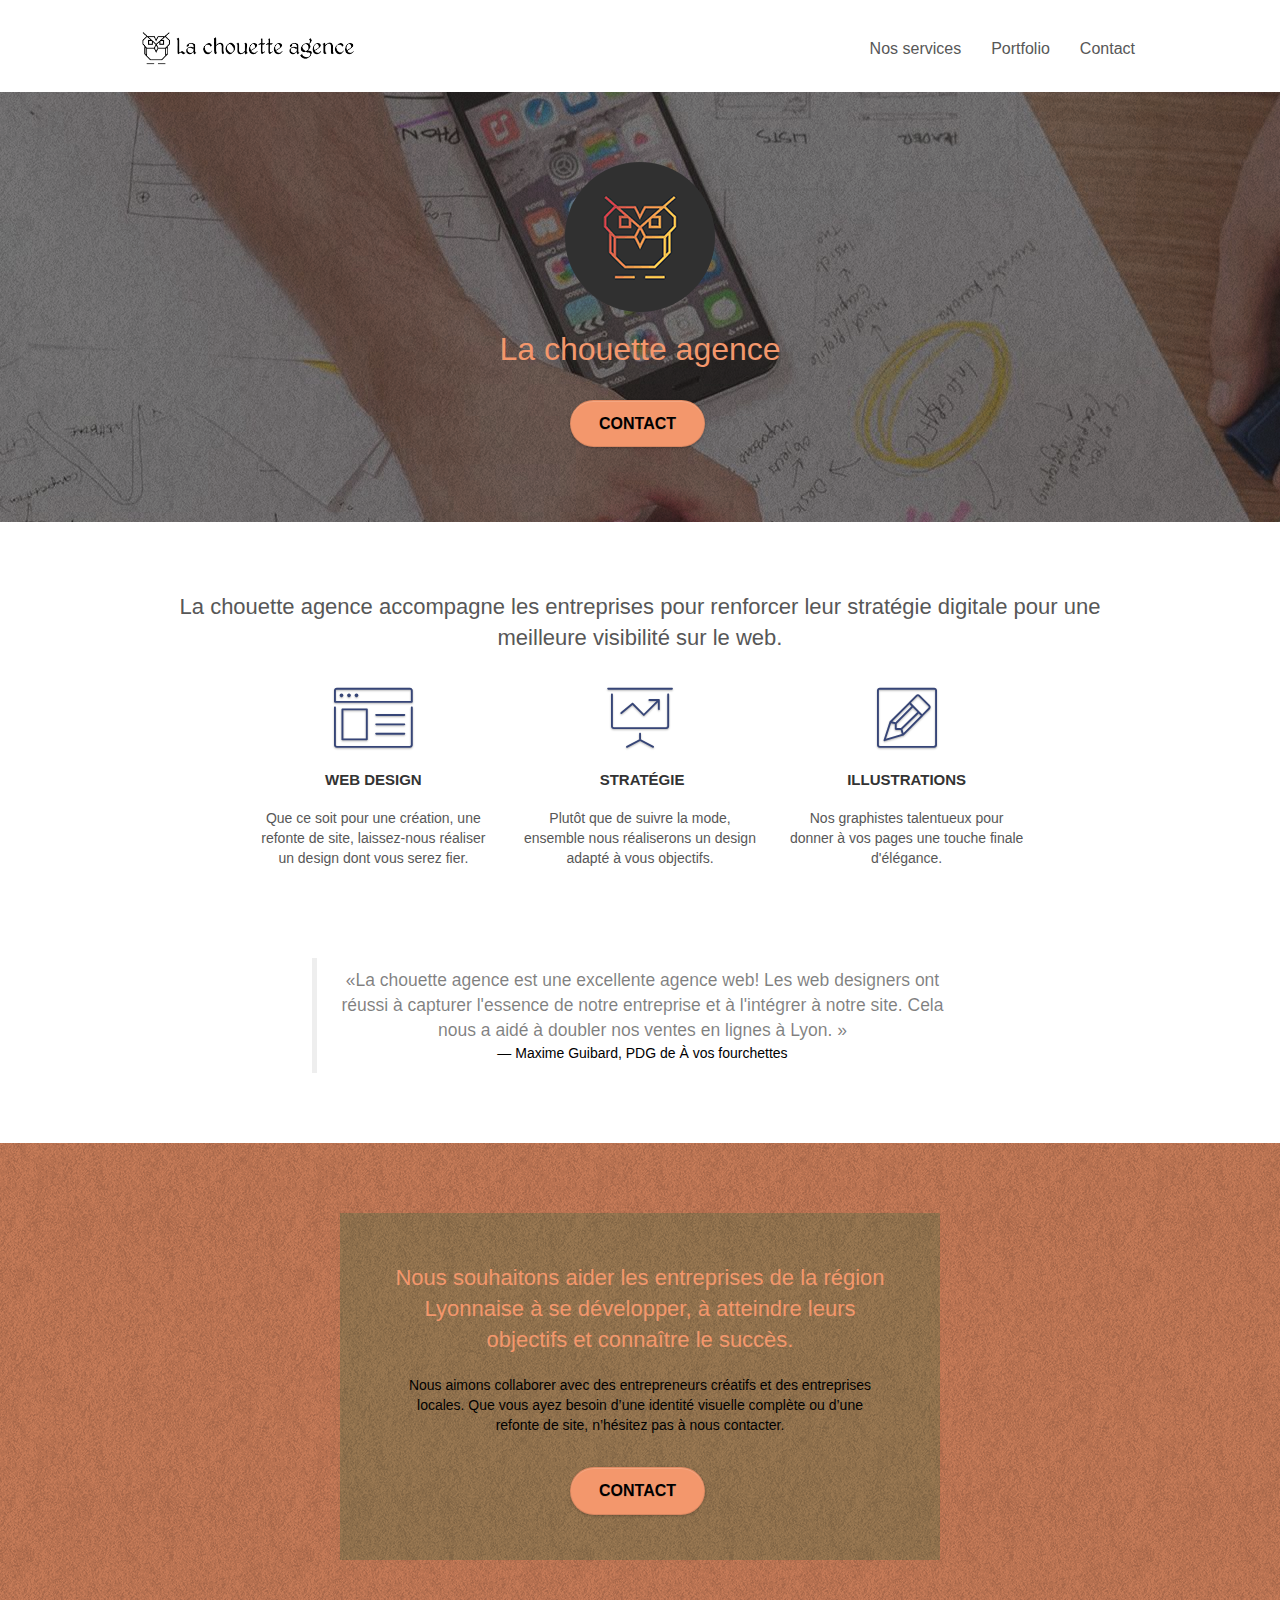
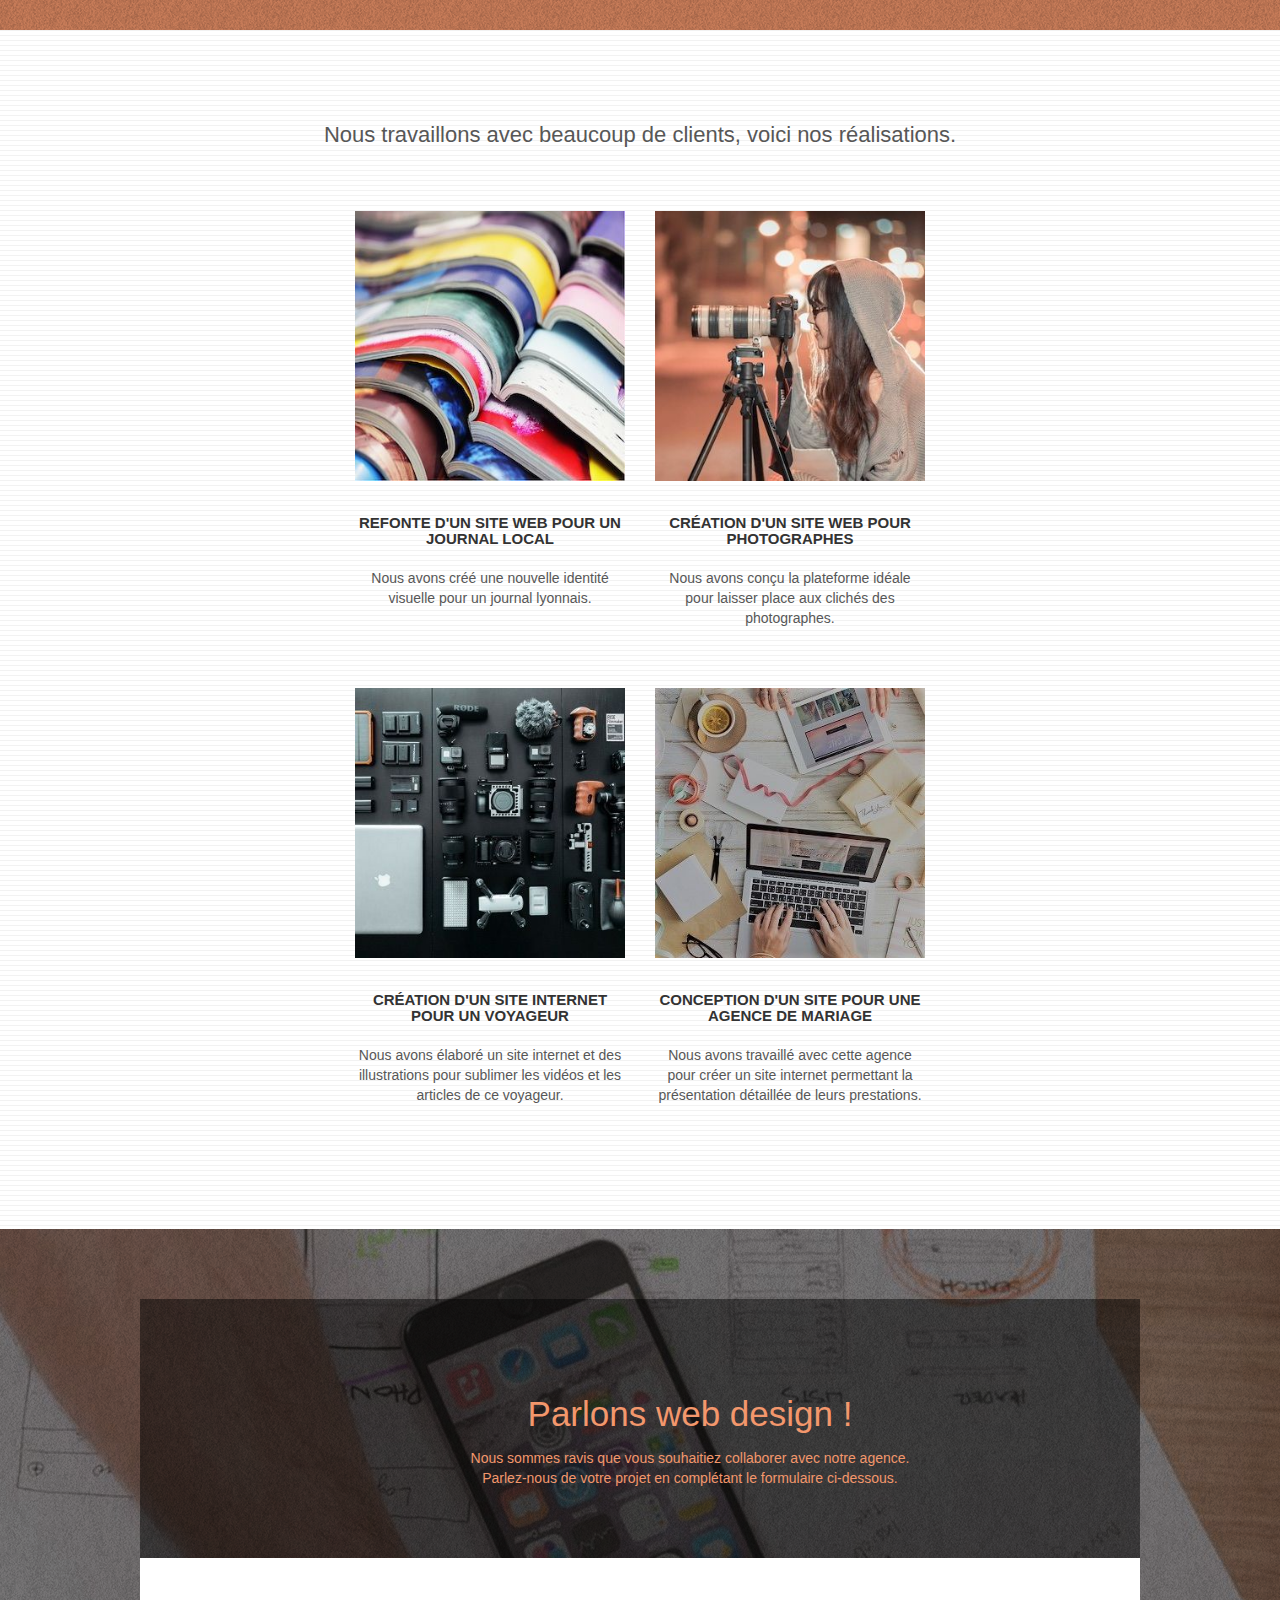
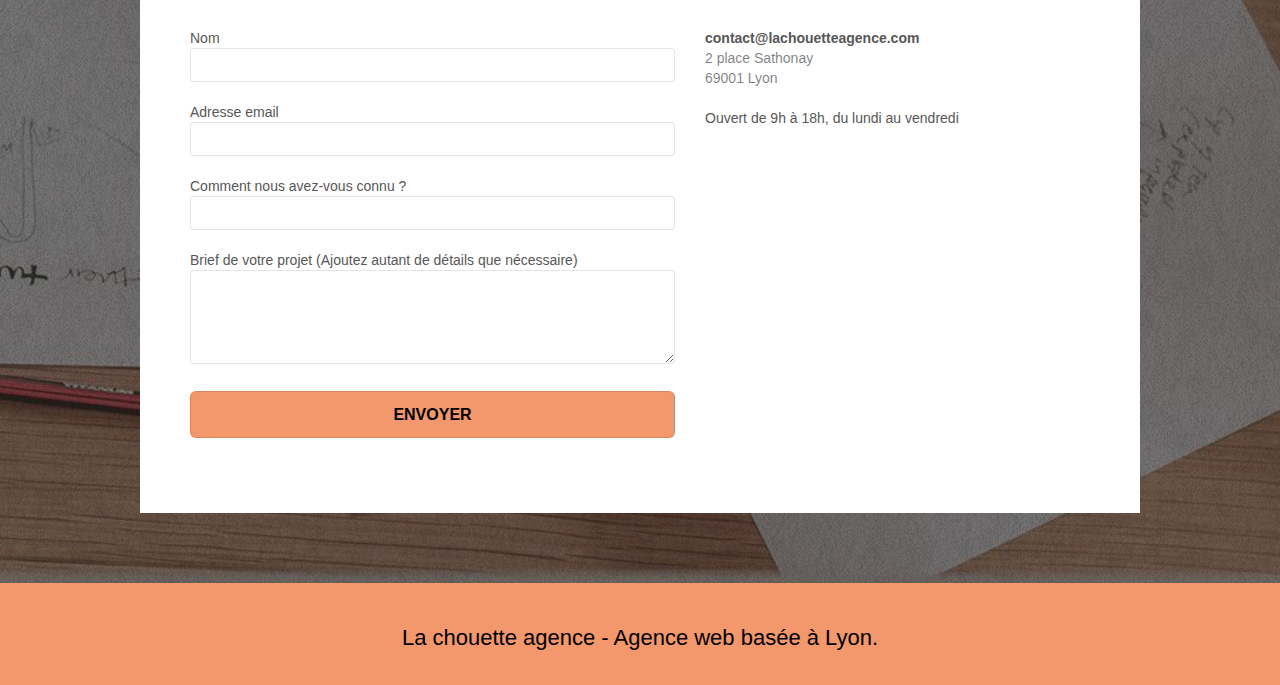
==== index.html @ a5b6329d "correction orthographe" ====
<!doctype html>
<html lang="fr">
<head>
    <meta charset="utf-8">
	<meta name="description" content="La chouette agence est une agence web basée à Lyon. Nous construisons pour vous
	des sites internet modernes et dynamiques.">
    <meta name="viewport" content="width=device-width, initial-scale=1.0, viewport-fit=cover">
	<link rel="shortcut icon" type="image/png" href="favicon.jpg">
    
	<link rel="stylesheet" type="text/css" href="css/bootstrap-mini.css">
	<link rel="stylesheet" type="text/css" href="style-min.css">
	<link rel="stylesheet" type="text/css" href="css/et-line-min.css">
	<link rel="stylesheet" href="https://pro.fontawesome.com/releases/v5.13.0/css/all.css" integrity="sha384-IIED/eyOkM6ihtOiQsX2zizxFBphgnv1zbe1bKA+njdFzkr6cDNy16jfIKWu4FNH" crossorigin="anonymous">
    
	<script src="js/jquery-2.1.0-min.js" ></script>
	<script src="js/jqBootstrapValidation-min.js" async></script>
	<script src="js/bootstrap-min.js" async></script>
	<script src="js/unified-min.js" async></script>
	

    <title>La chouette agence - Agence web à Lyon</title>

    
<!-- Global site tag (gtag.js) - Google Analytics -->
<script async src="https://www.googletagmanager.com/gtag/js?id=UA-148996636-7"></script>
<script>
  window.dataLayer = window.dataLayer || [];
  function gtag(){dataLayer.push(arguments);}
  gtag('js', new Date());

  gtag('config', 'UA-148996636-7');
</script>   
</head>

<body>
<!-- bloc-0 -->
<header class="bloc bgc-white l-bloc " id="bloc-0">
	<div class="container bloc-sm">
		<div class="navbar row">
			<div class="navbar-header">
				<a class="navbar-brand" href="index.html"><img src="img/la-chouette-agence.png" alt="Dessin de chouette"  title="Le logo de la chouette agence avec le nom de l'agence à droite"/></a>
				<button id="nav-toggle" type="button" class="ui-navbar-toggle navbar-toggle" data-toggle="collapse" data-target=".navbar-1">
					<span class="sr-only">Toggle navigation</span><span class="icon-bar"></span><span class="icon-bar"></span><span class="icon-bar"></span>
				</button>
			</div>
			<nav class="collapse navbar-collapse navbar-1 special-dropdown-nav">
				<ul class="site-navigation nav navbar-nav">
					<li>
						<a href="#services">Nos services</a>
					</li>
					<li>
						<a href="#portfolio">Portfolio</a>
					</li>
					<li>
						<a href="#contact">Contact</a>
					</li>
				</ul>
			</nav>
		</div>
	</div>
</header>
<!-- bloc-0 END -->

<!-- Principal conteneur -->
<main class="page-container">

<!-- bloc-1-presentation -->
<section class="bloc bgc-dark-slate-blue bg-banniere d-bloc bg-t-edge bloc-bg-texture texture-paper b-parallax" id="bloc-1-hero">
	<div class="container bloc-lg">
		<div class="row tight-width-whitespace">
			<div class="col-sm-12">
				<img src="img/logo.png" class="center-block image-resize-mode" alt="Image ronde avec une chouette colorée d'un dégradé rose et jaune sur fond gris foncé." title="Le logo de la chouette agence avec un style modifié"/>
				<h1 class="text-center hero-bloc-text tc-white ">
					La chouette agence
				</h1>
				<div class="text-center">
					<a href="#contact" class="btn btn-lg btn-clean btn-rd cta-hero btn-atomic-tangerine">Contact</a>
				</div>
			</div>
		</div>
	</div>
</section>
<!-- bloc-1-presentation END -->

<!-- bloc-2-services -->
<section class="bloc bgc-white l-bloc" id="services">
	<div class="container bloc-md">
		<section class="row">
				<h2 class="col-sm-12 text-center">La chouette agence accompagne les entreprises pour renforcer leur stratégie digitale pour une meilleure visibilité sur le web.</h2>
		</section>
		<section class="row voffset-lg med-width-whitespace">
			<article class="col-sm-4">
				<div class="text-center">
					<span class="et-icon-browser sm-shadow icon-dark-slate-blue icons icon-lg"></span>
				</div>
				<h3 class="mg-md text-center">
					Web design
				</h3>
				<p class="text-center ">
					Que ce soit pour une création, une refonte de site, laissez-nous réaliser un design dont vous serez fier.
				</p>
			</article>
			<article class="col-sm-4">
				<div class="text-center">
					<span class="et-icon-presentation sm-shadow icon-dark-slate-blue icons icon-lg"></span>
				</div>
				<h3 class="mg-md text-center">
					&nbsp;Stratégie
				</h3>
				<p class="text-center ">
					Plutôt que de suivre la mode, ensemble nous réaliserons un design adapté à vous objectifs.<br>
				</p>
			</article>
			<article class="col-sm-4">
				<div class="text-center">
					<span class="et-icon-edit sm-shadow icon-dark-slate-blue icons icon-lg"></span>
				</div>
				<h3 class="mg-md text-center">
					Illustrations
				</h3>
				<p class="text-center ">
					Nos graphistes talentueux pour donner à vos pages une touche finale d'élégance.
				</p>
			</article>
		</section>
		<section class="row voffset-lg voffset">
			<div class="col-xs-12 col-md-8 col-md-offset-2 text-center">
				<blockquote>
					<q>La chouette agence est une excellente agence web! Les web designers ont réussi à capturer l'essence de notre
						entreprise et à l'intégrer à notre site. Cela nous a aidé à doubler nos ventes en lignes à Lyon.
					</q>
					<footer>Maxime Guibard, PDG de À vos fourchettes</footer>
				</blockquote>
			</div>
		</section>
	</div>
</section>
<!-- bloc-2-services END -->

<!-- bloc-3-what-i-do -->
<section class="bloc tc-white bgc-atomic-tangerine bg-presentation d-bloc bloc-bg-texture texture-paper b-parallax" id="bloc-3-what-i-do">
	<div class="container bloc-lg">
		<div class="row tight-width-whitespace black-background">
			<div class="col-sm-12">
				<h2 class="mg-md text-center tc-white">
					Nous souhaitons aider les entreprises de la région Lyonnaise à se développer, à atteindre leurs objectifs et connaître le succès.
				</h2>
				<p class="text-center black">
				Nous aimons collaborer avec des entrepreneurs créatifs et des entreprises locales.
				Que vous ayez besoin d’une identité visuelle complète ou d’une refonte de site, n’hésitez pas à nous contacter.
				</p>
				<div class="text-center">
					<a href="#contact" class="btn btn-lg btn-clean btn-rd cta-hero btn-atomic-tangerine" id="cta-hero">Contact</a>
				</div>
			</div>
		</div>
	</div>
</section>
<!-- bloc-3-what-i-do END -->

<!-- bloc-4-portfolio -->
<section class="bloc bgc-white bg-lines-h2-bg bg-repeat l-bloc" id="portfolio">
	<div class="container bloc-lg">
		<section class="row">
			<div class="col-sm-12 text-center">
				<h2>Nous travaillons avec beaucoup de clients, voici nos réalisations.</h2>
			</div>
		</section>
		<section class="row tight-width-whitespace portfolio-row">
			<article class="col-sm-6">
				<a href="#" data-lightbox="img/1.jpg" data-gallery-id="gallery-1" data-caption="Refonte d'un site web pour un journal local" data-frame="snapshot-lb"><img src="img/1.jpg" alt="Photo de livres ouverts empilés" class="img-responsive portfolio-thumb" /></a>
				<h3 class="mg-md text-center">
					Refonte d'un site web pour un journal local
				</h3>
				<p class="text-center">
					Nous avons créé une nouvelle identité visuelle pour un journal lyonnais.
				</p>
			</article>
			<article class="col-sm-6">
				<a href="#" data-lightbox="img/2.jpg" data-gallery-id="gallery-1" data-caption="Création d'un site web pour photographes" data-frame="snapshot-lb"><img src="img/2.jpg" class="img-responsive portfolio-thumb" alt="Photo de profil d'une femme en train de prendre une photo avec un appareil sur trépied" /></a>
				<h3 class="mg-md text-center">
					Création d'un site web pour photographes
				</h3>
				<p class="text-center">
					Nous avons conçu la plateforme idéale pour laisser place aux clichés des photographes.
				</p>
			</article>
		</section>
		<section class="row tight-width-whitespace portfolio-row">
			<article class="col-sm-6">
				<a href="#" data-lightbox="img/3.jpg" data-gallery-id="gallery-1" data-caption="Création d'un site internet pour un voyageur" data-frame="snapshot-lb"><img src="img/3.jpg" class="img-responsive portfolio-thumb" alt="Photo prise d'en haut de plusieurs outils photo et vidéo de voyage"/></a>
				<h3 class="mg-md text-center">
					Création d'un site internet pour un voyageur
				</h3>
				<p class="text-center">
					Nous avons élaboré un site internet et des illustrations pour sublimer les vidéos et les articles de ce voyageur.
				</p>
			</article>
			<article class="col-sm-6">
				<a href="#" data-lightbox="img/4.jpg" data-gallery-id="gallery-1" data-caption="Conception d'un site pour une agence de mariage" data-frame="snapshot-lb"><img src="img/4.jpg" class="img-responsive portfolio-thumb" alt="Photo prise d'en haut montrant un bureau avec 2 laptops et des mains" /></a>
				<h3 class="mg-md text-center">
					Conception d'un site pour une agence de mariage
				</h3>
				<p class="text-center">
					Nous avons travaillé avec cette agence pour créer un site internet permettant la présentation détaillée de leurs prestations.
				</p>
			</article>
		</section>
	</div>
</section>
<!-- bloc-4-portfolio END -->

<!-- bloc-5-cta -->
<section class="bloc bg-banniere d-bloc bloc-bg-texture texture-paper" id="contact">
	<div class="container bloc-lg">
		<section class="bloc bg-dots-bg bg-repeat d-bloc bloc-bg-texture texture-paper" id="bloc-6">
			<div class="container bloc-lg">
				<div class="row">
					<div class="col-sm-12">
						<h2 class="text-center hero-bloc-text tc-white">
							Parlons web design !
						</h2>
						<p class="text-center tc-white tight-width-whitespace">
							Nous sommes ravis que vous souhaitiez collaborer avec notre agence.<br>
							Parlez-nous de votre projet en complétant le formulaire ci-dessous.
						</p>
					</div>
				</div>
			</div>
		</section>
		<section class="bloc bgc-white l-bloc" id="bloc-7">
			<div class="container bloc-lg">
				<div class="row">
					<section class="col-sm-6">
						<form id="form_1" novalidate>
							<div class="form-group">
								<label>
									Nom
									<input id="name" class="form-control" required />
								</label>
								
							</div>
							<div class="form-group">
								<label>
									Adresse email
									<input id="email" class="form-control" type="email" required />
								</label>
								
							</div>
							<div class="form-group">
								<label>
									Comment nous avez-vous connu ?
									<input class="form-control" type="text" required id="input_504" />
								</label>
								
							</div>
							<div class="form-group">
								<label>
									Brief de votre projet (Ajoutez autant de détails que nécessaire)<br>
									<textarea id="message" class="form-control" rows="4" cols="50" required></textarea>
								</label>
							</div> 
							<input class="bloc-button btn btn-lg btn-block cta-hero btn-atomic-tangerine form-control" type="submit" value="Envoyer"/>
						</form>
					</section>
					<section class="col-sm-6">
						<div>
							<a href="mailto:contact@lachouetteagence.com" id="contact_email">contact@lachouetteagence.com</a>
							<address>
							2 place Sathonay<br>
							69001 Lyon</address>
							<p>Ouvert de 9h à 18h, du lundi au vendredi</p>
						</div>
					</section>
				</div>
			</div>
		</section>
	</div>
</section>
<!-- bloc-5-cta END -->

</main>
<!-- Principal conteneur END -->

<!-- Footer - bloc-6 -->
<footer class="bloc bgc-atomic-tangerine d-bloc" id="bloc-8">
	<div class="container bloc-sm">
		<div class="row">
			<div class="col-sm-12">
				<h2 class="text-center black">
					La chouette agence - Agence web basée à Lyon.<br>
				</h2>
				<section class="row row-no-gutters social">
					<article class="col-sm-3">
						<div class="text-center">
							<a href="https://twitter.com/home" target="_blank">
								<i  aria-hidden="true" class="fab fa-twitter icon-md"></i>
								<p>Twitter</p>
							</a>
						</div>
					</article>
					<article class="col-sm-3">
						<div class="text-center">
							<a href="https://www.facebook.com/" target="_blank">
								<i  aria-hidden="true" class="fab fa-facebook-f icon-md"></i>
								<p>Facebook</p>
							</a>
						</div>
					</article>
					<article class="col-sm-3">
						<div class="text-center">
							<a href="https://dribbble.com/" target="_blank">
								<i  aria-hidden="true" class="fab fa-dribbble icon-md"></i>
								<p>Dribble</p>
							</a>
						</div>
					</article>
					<article class="col-sm-3">
						<div class="text-center">
							<a href="https://www.instagram.com/" target="_blank">
								<i  aria-hidden="true" class="fab fa-instagram icon-md"></i>
								<p>Instagram</p>
							</a>
						</div>
					</article>
				</section>
			</div>
		</div>
	</div>
</footer>
<!-- Footer - bloc-6 END -->

</body>
</html>
---- style-min.css ----
body{margin:0;padding:0;background:#fff;overflow-x:hidden;-webkit-font-smoothing:antialiased;-moz-osx-font-smoothing:grayscale}#contact_email{font-weight:700}a,button{transition:all .3s ease-in-out;outline:0!important}a:hover{cursor:pointer}#page-loading-blocs-notifaction{position:fixed;top:0;bottom:0;width:100%;z-index:100000;background:#fff url(img/pageload-spinner.gif.html) no-repeat center center}.bloc{width:100%;clear:both;background:50% 50% no-repeat;padding:0 50px;-webkit-background-size:cover;-moz-background-size:cover;-o-background-size:cover;background-size:cover;position:relative}blockquote footer{color:#000}.social p{display:none}.social~a:hover{text-decoration:none}.bloc .container{padding-left:0;padding-right:0}.bloc-lg{padding:70px 50px}.bloc-md{padding:50px}.bloc-sm{padding:20px 50px}.bg-b-edge,.bg-bl-edge,.bg-br-edge,.bg-center,.bg-l-edge,.bg-r-edge,.bg-repeat,.bg-t-edge,.bg-tl-edge,.bg-tr-edge{-webkit-background-size:auto!important;-moz-background-size:auto!important;-o-background-size:auto!important;background-size:auto!important}.bg-repeat{background:repeat}.bg-t-edge{background:top no-repeat}.bloc-bg-texture::before{content:"";background-size:2px 2px;position:absolute;top:0;bottom:0;left:0;right:0}.texture-paper::before{background:url(img/texture-paper.png);background-size:280px 280px}.b-parallax{background-attachment:fixed}.d-bloc{color:rgba(255,255,255,.7)}.d-bloc button:hover{color:rgba(255,255,255,.9)}.d-bloc .icon-round,.d-bloc .icon-rounded,.d-bloc .icon-semi-rounded-a,.d-bloc .icon-semi-rounded-b,.d-bloc .icon-square{border-color:rgba(255,255,255,.9)}.d-bloc .divider-h span{border-color:rgba(255,255,255,.2)}.d-bloc .a-btn,.d-bloc .navbar a,.d-bloc .navbar-brand,.d-bloc a .icon-lg,.d-bloc a .icon-md,.d-bloc a .icon-sm,.d-bloc a .icon-xl,.d-bloc h1 a,.d-bloc h2 a,.d-bloc h3 a,.d-bloc h4 a,.d-bloc h5 a,.d-bloc h6 a,.d-bloc p a{color:rgba(255,255,255,.6)}.d-bloc .a-btn:hover,.d-bloc .navbar a:hover,.d-bloc .navbar-brand:hover,.d-bloc a:hover .icon-lg,.d-bloc a:hover .icon-md,.d-bloc a:hover .icon-sm,.d-bloc a:hover .icon-xl,.d-bloc h1 a:hover,.d-bloc h2 a:hover,.d-bloc h3 a:hover,.d-bloc h4 a:hover,.d-bloc h5 a:hover,.d-bloc h6 a:hover,.d-bloc p a:hover{color:#fff}.d-bloc .navbar-toggle .icon-bar{background:#fff}.d-bloc .btn-wire,.d-bloc .btn-wire:hover{color:#fff;border-color:#fff}.d-bloc .panel{color:rgba(0,0,0,.5)}.d-bloc .panel button:hover{color:rgba(0,0,0,.7)}.d-bloc .panel icon{border-color:rgba(0,0,0,.7)}.d-bloc .panel .divider-h span{border-color:rgba(0,0,0,.1)}.d-bloc .panel .a-btn{color:rgba(0,0,0,.6)}.d-bloc .panel .a-btn:hover{color:#000}.d-bloc .panel .btn-wire,.d-bloc .panel .btn-wire:hover{color:rgba(0,0,0,.7);border-color:rgba(0,0,0,.3)}.d-bloc .panel,.l-bloc{color:rgba(0,0,0,.5)}.d-bloc .panel button:hover,.l-bloc button:hover{color:rgba(0,0,0,.7)}.l-bloc .icon-round,.l-bloc .icon-rounded,.l-bloc .icon-semi-rounded-a,.l-bloc .icon-semi-rounded-b,.l-bloc .icon-square{border-color:rgba(0,0,0,.7)}.d-bloc .panel .divider-h span,.l-bloc .divider-h span{border-color:rgba(0,0,0,.1)}.d-bloc .panel .a-btn,.l-bloc .a-btn,.l-bloc .navbar a,.l-bloc .navbar-brand,.l-bloc a .icon-lg,.l-bloc a .icon-md,.l-bloc a .icon-sm,.l-bloc a .icon-xl,.l-bloc h1 a,.l-bloc h2 a,.l-bloc h3 a,.l-bloc h4 a,.l-bloc h5 a,.l-bloc h6 a,.l-bloc p a{color:rgba(0,0,0,.6)}.d-bloc .panel .a-btn:hover,.l-bloc .a-btn:hover,.l-bloc .navbar a:hover,.l-bloc .navbar-brand:hover,.l-bloc a:hover .icon-lg,.l-bloc a:hover .icon-md,.l-bloc a:hover .icon-sm,.l-bloc a:hover .icon-xl,.l-bloc h1 a:hover,.l-bloc h2 a:hover,.l-bloc h3 a:hover,.l-bloc h4 a:hover,.l-bloc h5 a:hover,.l-bloc h6 a:hover,.l-bloc p a:hover{color:#000}.l-bloc .navbar-toggle .icon-bar{color:rgba(0,0,0,.6)}.d-bloc .panel .btn-wire,.d-bloc .panel .btn-wire:hover,.l-bloc .btn-wire,.l-bloc .btn-wire:hover{color:rgba(0,0,0,.7);border-color:rgba(0,0,0,.3)}.voffset{margin-top:30px}.voffset-lg{margin-top:80px}.row-no-gutters{margin-right:0;margin-left:0}.row.row-no-gutters>[class*=" col-"],.row.row-no-gutters>[class^=col-]{padding-right:0;padding-left:0}#bloc-1-hero h1{font-size:32px}.navbar{margin-bottom:0;z-index:1}.navbar-brand{height:auto;padding:3px 15px;font-size:25px;font-weight:400;font-weight:600;line-height:44px}.navbar-brand img{max-height:200px;margin:0 5px 0 0;display:inline}.navbar-brand img[src$=svg]{min-width:100px}.nav-center .navbar-brand img{margin:0}.navbar .nav{padding-top:2px;margin-right:-16px;float:right;z-index:1}.nav>li{float:left;margin-top:4px;font-size:16px}.navbar-nav .open .dropdown-menu>li>a{text-align:inherit}.nav>li a:focus,.nav>li a:hover{background:rgba(243,151,108,.5)}.navbar-toggle{margin:10px 10px 0 0;border:0}.navbar-toggle:hover{background:0 0!important}.navbar-toggle .icon-bar{background-color:rgba(0,0,0,.5);width:26px}.nav-invert .navbar .nav{float:left}.nav-invert .navbar-brand,.nav-invert .navbar-header{float:right;position:relative;z-index:2}@media (min-width:768px){.site-navigation{position:absolute;top:50%;right:20px;transform:translate(0,-50%);-webkit-transform:translateY(-50%)}.nav>li .dropdown-menu a,.nav>li .dropdown-menu a:hover{color:#484848}.nav-invert .site-navigation{left:0;right:0}.nav-center{text-align:center}.nav-center .navbar-header{width:100%}.nav-center .nav>li,.nav-center .navbar-brand,.nav-center .navbar-header{float:none;display:inline-block}.nav-center .site-navigation{position:relative;width:100%;right:0;margin-right:0;margin-top:20px}.nav-center.mini-nav .navbar-toggle{float:none;margin:10px auto 0}}.nav>li>.dropdown a{background:0 0!important;display:block;padding:14px 15px}nav .caret{margin:0 5px}.dropdown-menu .dropdown-menu{top:-8px;left:100%}.dropdown-menu .dropmenu-flow-right{top:100%;left:0;margin-left:-1px;border-top-left-radius:0;border-top-right-radius:0}.dropdown-menu .dropdown span{border:4px solid #000;border-top-color:transparent;border-right-color:transparent;border-bottom-color:transparent;margin:6px -5px 0 0!important;float:right}.mg-md{margin-top:10px;margin-bottom:20px}.mg-lg{margin-top:10px;margin-bottom:40px}.btn{margin:0 5px 5px 0}.btn.pull-right{margin:0 0 5px 5px}.btn-d,.btn-d:focus,.btn-d:hover{color:#fff;background:rgba(0,0,0,.3)}button{outline:0!important}.btn-rd{border-radius:40px}.btn-clean{border:1px solid rgba(0,0,0,.08);border-bottom-color:rgba(0,0,0,.1);text-shadow:0 1px 0 rgba(0,0,1,.1);box-shadow:0 1px 3px rgba(0,0,1,.25),inset 0 1px 0 0 rgba(255,255,255,.15)}.icon-md{font-size:30px!important}.icon-lg{font-size:60px!important}.sm-shadow{text-shadow:0 1px 2px rgba(0,0,0,.3)}.panel-sq,.panel-sq .panel-footer,.panel-sq .panel-heading{border-radius:0}.panel-rd{border-radius:30px}.panel-rd .panel-heading{border-radius:29px 29px 0 0}.panel-rd .panel-footer{border-radius:0 0 29px 29px}.form-control{border-color:rgba(0,0,0,.1);box-shadow:none}.scrollToTop{width:40px;height:40px;position:fixed;bottom:20px;right:20px;opacity:0;z-index:500;transition:all .3s ease-in-out}.scrollToTop span{margin-top:6px}.showScrollTop{font-size:14px;opacity:1}a[data-lightbox]{position:relative;display:flex;text-align:center;flex-direction:row;justify-content:center}a[data-lightbox]:hover::before{content:"+";font-family:HelveticaNeue-Light,"Helvetica Neue Light","Helvetica Neue",Helvetica,Arial;font-size:32px;width:50px;height:50px;margin-left:-25px;border-radius:50%;background:rgba(0,0,0,.6);color:#fff;font-weight:100;z-index:1;position:absolute;top:50%;transform:translateY(-50%);-webkit-transform:translateY(-50%)}a[data-lightbox]:hover img{opacity:.6;-webkit-animation-fill-mode:none;animation-fill-mode:none}#lightbox-modal{display:flex;align-items:center}#lightbox-modal .modal-dialog{width:90%;max-width:900px;margin:0 auto 0}#lightbox-modal .modal-dialog img{max-height:90vh;margin:0 auto}.lightbox-caption{padding:20px;color:#fff;background:rgba(0,0,0,.5);position:absolute;left:15px;right:15px;bottom:5px}.close-lightbox{color:#fff;font-size:30px;position:absolute;top:20px;right:20px;z-index:20;background:rgba(0,0,0,.5);border:none;line-height:30px;padding:0 9px 5px;opacity:.3}.close-lightbox:hover,.next-lightbox:hover,.prev-lightbox:hover{opacity:1;color:#fff}.next-lightbox,.prev-lightbox{font-size:20px;color:rgba(255,255,255,.9);background:rgba(0,0,0,.5);transition:all .2s ease-in-out;position:absolute;top:45%;z-index:1;opacity:.4}.next-lightbox{padding:6px 8px 1px 13px;right:25px}.prev-lightbox{padding:6px 13px 1px 10px;left:25px}.snapshot-lb .modal-body{padding-bottom:45px}.snapshot-lb .lightbox-caption{padding:0;color:rgba(0,0,0,.5);background:0 0}.btn,a,h1,h2,h3,h4,h5,h6,label,p{font-family:helvetica;font-weight:400;color:#575757!important}.container{max-width:1000px}.hero-bloc-text{font-size:35px}.hero-bloc-text-sub{font-size:36px}.statement-bloc-text{line-height:26px;font-style:italic;font-size:20px;text-align:center;font-weight:lighter;max-width:520px;margin:auto auto auto auto}p{font-size:14px}.tight-width-whitespace{max-width:600px;margin:auto auto auto auto}.h1{font-size:20px;font-family:"Open Sans"}.cta-hero{margin-top:22px;color:#fff!important;text-transform:uppercase;padding:12px 28px 12px 28px;font-size:16px;font-weight:700}.social{width:25%;margin:auto auto auto auto;display:flex;flex-direction:row;justify-content:space-between}.social a:hover{text-decoration:none}h2{font-size:22px;line-height:1.4em}h3{font-size:15px;text-transform:uppercase;font-weight:700;color:#333!important}.med-width-whitespace{max-width:800px;margin:auto auto auto auto;box-shadow:0 0 0 #000}h1{color:#333!important}h4{color:#333!important}.icons{margin-bottom:14px;margin-top:24px}.black{color:#000!important}.portfolio-thumb{margin-bottom:24px}.portfolio-row{margin-bottom:44px;margin-top:50px}.avatar{box-shadow:0 4px 9px rgba(0,0,0,.3)}.black-background{background-color:rgba(165,147,99,.7);padding:40px 40px 40px 40px}.bold-link{font-weight:900;text-decoration:underline!important}.bgc-white{background-color:#fff}.bgc-dark-slate-blue{background-color:#364577}.bgc-atomic-tangerine{background-color:#f3976c}.tc-white{color:#f3976c!important}.btn-atomic-tangerine{background:#f3976c;color:#000!important}.btn-atomic-tangerine:hover{background:#c27956!important;color:#fff!important}.ltc-white{color:#fff!important}.ltc-white:hover{color:#ccc!important}.ltc-atomic-tangerine{color:#f3976c!important}.ltc-atomic-tangerine:hover{color:#c27956!important}.icon-dark-slate-blue{color:#364577!important;border-color:#364577!important}.bg-dots-bg{background-color:rgba(0,0,0,.3)}.bg-lines-h2-bg{background-image:url(img/lines-h2-bg.png)}.bg-banniere{background-image:url(img/la-chouette-agence-banniere.jpg)}.bg-presentation{background-image:url(img/image-de-presentation.bmp.html)}@media (max-width:1024px){.bloc{padding-left:20px;padding-right:20px}.bloc-tile-2.full-width-bloc .container,.bloc-tile-3.full-width-bloc .container,.bloc-tile-4.full-width-bloc .container,.bloc.full-width-bloc{padding-left:0;padding-right:0}}@media (max-width:992px) and (min-width:768px){.navbar .nav{max-width:80%}.nav-center.navbar .nav{max-width:100%}}@media only screen and (min-width:768px) and (max-width:1024px) and (orientation:landscape){.b-parallax{background-attachment:scroll}}@media only screen and (min-width:1024px) and (max-width:1366px) and (-webkit-min-device-pixel-ratio:1.5){.b-parallax{background-attachment:scroll}}@media (max-width:991px){.container{width:100%}.b-parallax{background-attachment:scroll}#hero-bloc,.page-container{overflow-x:hidden;position:relative}.bloc-group,.bloc-group .bloc{display:block;width:100%}.bloc-fill-screen .fill-bloc-bottom-edge,.bloc-fill-screen .fill-bloc-top-edge{padding:0 20px}}@media (max-width:767px){.page-container{overflow-x:hidden;position:relative}.b-parallax{background-attachment:scroll}.navbar .nav{padding-top:0;border-top:1px solid rgba(0,0,0,.2);float:none!important}.navbar.row{margin-left:0;margin-right:0}.site-navigation{position:inherit;transform:none;-webkit-transform:none;-ms-transform:none;display:flex;flex-direction:column}.nav>li{margin-top:0;border-bottom:1px solid rgba(0,0,0,.1);background:rgba(0,0,0,.05);text-align:left;padding-left:15px;width:100%}.nav>li:hover{background:rgba(0,0,0,.08)}.dropdown .dropdown a .caret{float:none;margin:5px 0 0 10px!important;border:4px solid #000;border-bottom-color:transparent;border-right-color:transparent;border-left-color:transparent}#hero-bloc .navbar .nav{background:rgba(0,0,0,.8)}#hero-bloc .navbar .nav a{color:rgba(255,255,255,.6)}.hero{padding:50px 0}.hero-nav{left:-1px;right:-1px}.navbar-collapse{padding:0;overflow-x:hidden;-webkit-box-shadow:none;box-shadow:none}.navbar-brand img{max-height:40px;width:auto}.nav-invert .navbar-header{float:none;width:100%}.nav-invert .navbar-toggle{float:left;margin-left:10px}.bloc{padding-left:0;padding-right:0}.bloc-lg,.bloc-xl,.bloc-xxl{padding:40px 0}.bloc-md,.bloc-sm{padding-left:0;padding-right:0}.bloc-fill-screen .fill-bloc-bottom-edge,.bloc-fill-screen .fill-bloc-top-edge,.bloc-tile-2 .container,.bloc-tile-3 .container,.bloc-tile-4 .container{padding-left:0;padding-right:0}.a-block{padding:0 10px}.btn-dwn{display:none}.voffset{margin-top:5px}.voffset-md{margin-top:20px}.voffset-lg{margin-top:30px}.close-lightbox{display:inline-block}.blocsapp-device-iphone5{background-size:216px 425px;padding-top:60px;width:216px;height:425px}.blocsapp-device-iphone5 img{width:180px;height:320px}.social{width:100%}.bloc-mob-center-text{text-align:center}.bloc-lg{padding:0}.row{margin:0}.navbar{padding:0}.black-background{padding:0}blockquote{margin-top:40px;padding:0}.bloc-sm{padding:0 50px 0 50px}.bloc-md{padding:0}.navbar-nav{margin:7.5px -15px 0 -15px}.tight-width-whitespace{padding-bottom:15px;padding-top:15px}.col-sm-12 img{max-width:100px}.row-no-gutters{padding-bottom:20px}}@media all and (max-width:576px){form{padding:25px 5px 25px 5px}.col-sm-6 div{padding:0 5px 0 5px}}@media (max-width:400px){.bloc{padding-left:0;padding-right:0}}
---- css/et-line-min.css ----
@font-face{font-family:et-line;src:url(../fonts/et-line.eot);src:url(../fonts/et-line_.eot#iefix) format('embedded-opentype'),url(../fonts/et-line.woff) format('woff'),url(../fonts/et-line.ttf) format('truetype'),url(../fonts/et-line.svg#et-line) format('svg');font-weight:400;font-style:normal}.et-icon-adjustments,.et-icon-alarmclock,.et-icon-anchor,.et-icon-aperture,.et-icon-attachment,.et-icon-bargraph,.et-icon-basket,.et-icon-beaker,.et-icon-bike,.et-icon-book-open,.et-icon-briefcase,.et-icon-browser,.et-icon-calendar,.et-icon-camera,.et-icon-caution,.et-icon-chat,.et-icon-circle-compass,.et-icon-clipboard,.et-icon-clock,.et-icon-cloud,.et-icon-compass,.et-icon-desktop,.et-icon-dial,.et-icon-document,.et-icon-documents,.et-icon-download,.et-icon-dribbble,.et-icon-edit,.et-icon-envelope,.et-icon-expand,.et-icon-facebook,.et-icon-flag,.et-icon-focus,.et-icon-gears,.et-icon-genius,.et-icon-gift,.et-icon-global,.et-icon-globe,.et-icon-googleplus,.et-icon-grid,.et-icon-happy,.et-icon-hazardous,.et-icon-heart,.et-icon-hotairballoon,.et-icon-hourglass,.et-icon-key,.et-icon-laptop,.et-icon-layers,.et-icon-lifesaver,.et-icon-lightbulb,.et-icon-linegraph,.et-icon-linkedin,.et-icon-lock,.et-icon-magnifying-glass,.et-icon-map,.et-icon-map-pin,.et-icon-megaphone,.et-icon-mic,.et-icon-mobile,.et-icon-newspaper,.et-icon-notebook,.et-icon-paintbrush,.et-icon-paperclip,.et-icon-pencil,.et-icon-phone,.et-icon-picture,.et-icon-pictures,.et-icon-piechart,.et-icon-presentation,.et-icon-pricetags,.et-icon-printer,.et-icon-profile-female,.et-icon-profile-male,.et-icon-puzzle,.et-icon-quote,.et-icon-recycle,.et-icon-refresh,.et-icon-ribbon,.et-icon-rss,.et-icon-sad,.et-icon-scissors,.et-icon-scope,.et-icon-search,.et-icon-shield,.et-icon-speedometer,.et-icon-strategy,.et-icon-streetsign,.et-icon-tablet,.et-icon-target,.et-icon-telescope,.et-icon-toolbox,.et-icon-tools,.et-icon-tools-2,.et-icon-trophy,.et-icon-tumblr,.et-icon-twitter,.et-icon-upload,.et-icon-video,.et-icon-wallet,.et-icon-wine{font-family:et-line;font-style:normal;font-weight:400;font-variant:normal;text-transform:none;line-height:1;-webkit-font-smoothing:antialiased;-moz-osx-font-smoothing:grayscale;display:inline-block}.et-icon-mobile:before{content:"\e000"}.et-icon-laptop:before{content:"\e001"}.et-icon-desktop:before{content:"\e002"}.et-icon-tablet:before{content:"\e003"}.et-icon-phone:before{content:"\e004"}.et-icon-document:before{content:"\e005"}.et-icon-documents:before{content:"\e006"}.et-icon-search:before{content:"\e007"}.et-icon-clipboard:before{content:"\e008"}.et-icon-newspaper:before{content:"\e009"}.et-icon-notebook:before{content:"\e00a"}.et-icon-book-open:before{content:"\e00b"}.et-icon-browser:before{content:"\e00c"}.et-icon-calendar:before{content:"\e00d"}.et-icon-presentation:before{content:"\e00e"}.et-icon-picture:before{content:"\e00f"}.et-icon-pictures:before{content:"\e010"}.et-icon-video:before{content:"\e011"}.et-icon-camera:before{content:"\e012"}.et-icon-printer:before{content:"\e013"}.et-icon-toolbox:before{content:"\e014"}.et-icon-briefcase:before{content:"\e015"}.et-icon-wallet:before{content:"\e016"}.et-icon-gift:before{content:"\e017"}.et-icon-bargraph:before{content:"\e018"}.et-icon-grid:before{content:"\e019"}.et-icon-expand:before{content:"\e01a"}.et-icon-focus:before{content:"\e01b"}.et-icon-edit:before{content:"\e01c"}.et-icon-adjustments:before{content:"\e01d"}.et-icon-ribbon:before{content:"\e01e"}.et-icon-hourglass:before{content:"\e01f"}.et-icon-lock:before{content:"\e020"}.et-icon-megaphone:before{content:"\e021"}.et-icon-shield:before{content:"\e022"}.et-icon-trophy:before{content:"\e023"}.et-icon-flag:before{content:"\e024"}.et-icon-map:before{content:"\e025"}.et-icon-puzzle:before{content:"\e026"}.et-icon-basket:before{content:"\e027"}.et-icon-envelope:before{content:"\e028"}.et-icon-streetsign:before{content:"\e029"}.et-icon-telescope:before{content:"\e02a"}.et-icon-gears:before{content:"\e02b"}.et-icon-key:before{content:"\e02c"}.et-icon-paperclip:before{content:"\e02d"}.et-icon-attachment:before{content:"\e02e"}.et-icon-pricetags:before{content:"\e02f"}.et-icon-lightbulb:before{content:"\e030"}.et-icon-layers:before{content:"\e031"}.et-icon-pencil:before{content:"\e032"}.et-icon-tools:before{content:"\e033"}.et-icon-tools-2:before{content:"\e034"}.et-icon-scissors:before{content:"\e035"}.et-icon-paintbrush:before{content:"\e036"}.et-icon-magnifying-glass:before{content:"\e037"}.et-icon-circle-compass:before{content:"\e038"}.et-icon-linegraph:before{content:"\e039"}.et-icon-mic:before{content:"\e03a"}.et-icon-strategy:before{content:"\e03b"}.et-icon-beaker:before{content:"\e03c"}.et-icon-caution:before{content:"\e03d"}.et-icon-recycle:before{content:"\e03e"}.et-icon-anchor:before{content:"\e03f"}.et-icon-profile-male:before{content:"\e040"}.et-icon-profile-female:before{content:"\e041"}.et-icon-bike:before{content:"\e042"}.et-icon-wine:before{content:"\e043"}.et-icon-hotairballoon:before{content:"\e044"}.et-icon-globe:before{content:"\e045"}.et-icon-genius:before{content:"\e046"}.et-icon-map-pin:before{content:"\e047"}.et-icon-dial:before{content:"\e048"}.et-icon-chat:before{content:"\e049"}.et-icon-heart:before{content:"\e04a"}.et-icon-cloud:before{content:"\e04b"}.et-icon-upload:before{content:"\e04c"}.et-icon-download:before{content:"\e04d"}.et-icon-target:before{content:"\e04e"}.et-icon-hazardous:before{content:"\e04f"}.et-icon-piechart:before{content:"\e050"}.et-icon-speedometer:before{content:"\e051"}.et-icon-global:before{content:"\e052"}.et-icon-compass:before{content:"\e053"}.et-icon-lifesaver:before{content:"\e054"}.et-icon-clock:before{content:"\e055"}.et-icon-aperture:before{content:"\e056"}.et-icon-quote:before{content:"\e057"}.et-icon-scope:before{content:"\e058"}.et-icon-alarmclock:before{content:"\e059"}.et-icon-refresh:before{content:"\e05a"}.et-icon-happy:before{content:"\e05b"}.et-icon-sad:before{content:"\e05c"}.et-icon-facebook:before{content:"\e05d"}.et-icon-twitter:before{content:"\e05e"}.et-icon-googleplus:before{content:"\e05f"}.et-icon-rss:before{content:"\e060"}.et-icon-tumblr:before{content:"\e061"}.et-icon-linkedin:before{content:"\e062"}.et-icon-dribbble:before{content:"\e063"}
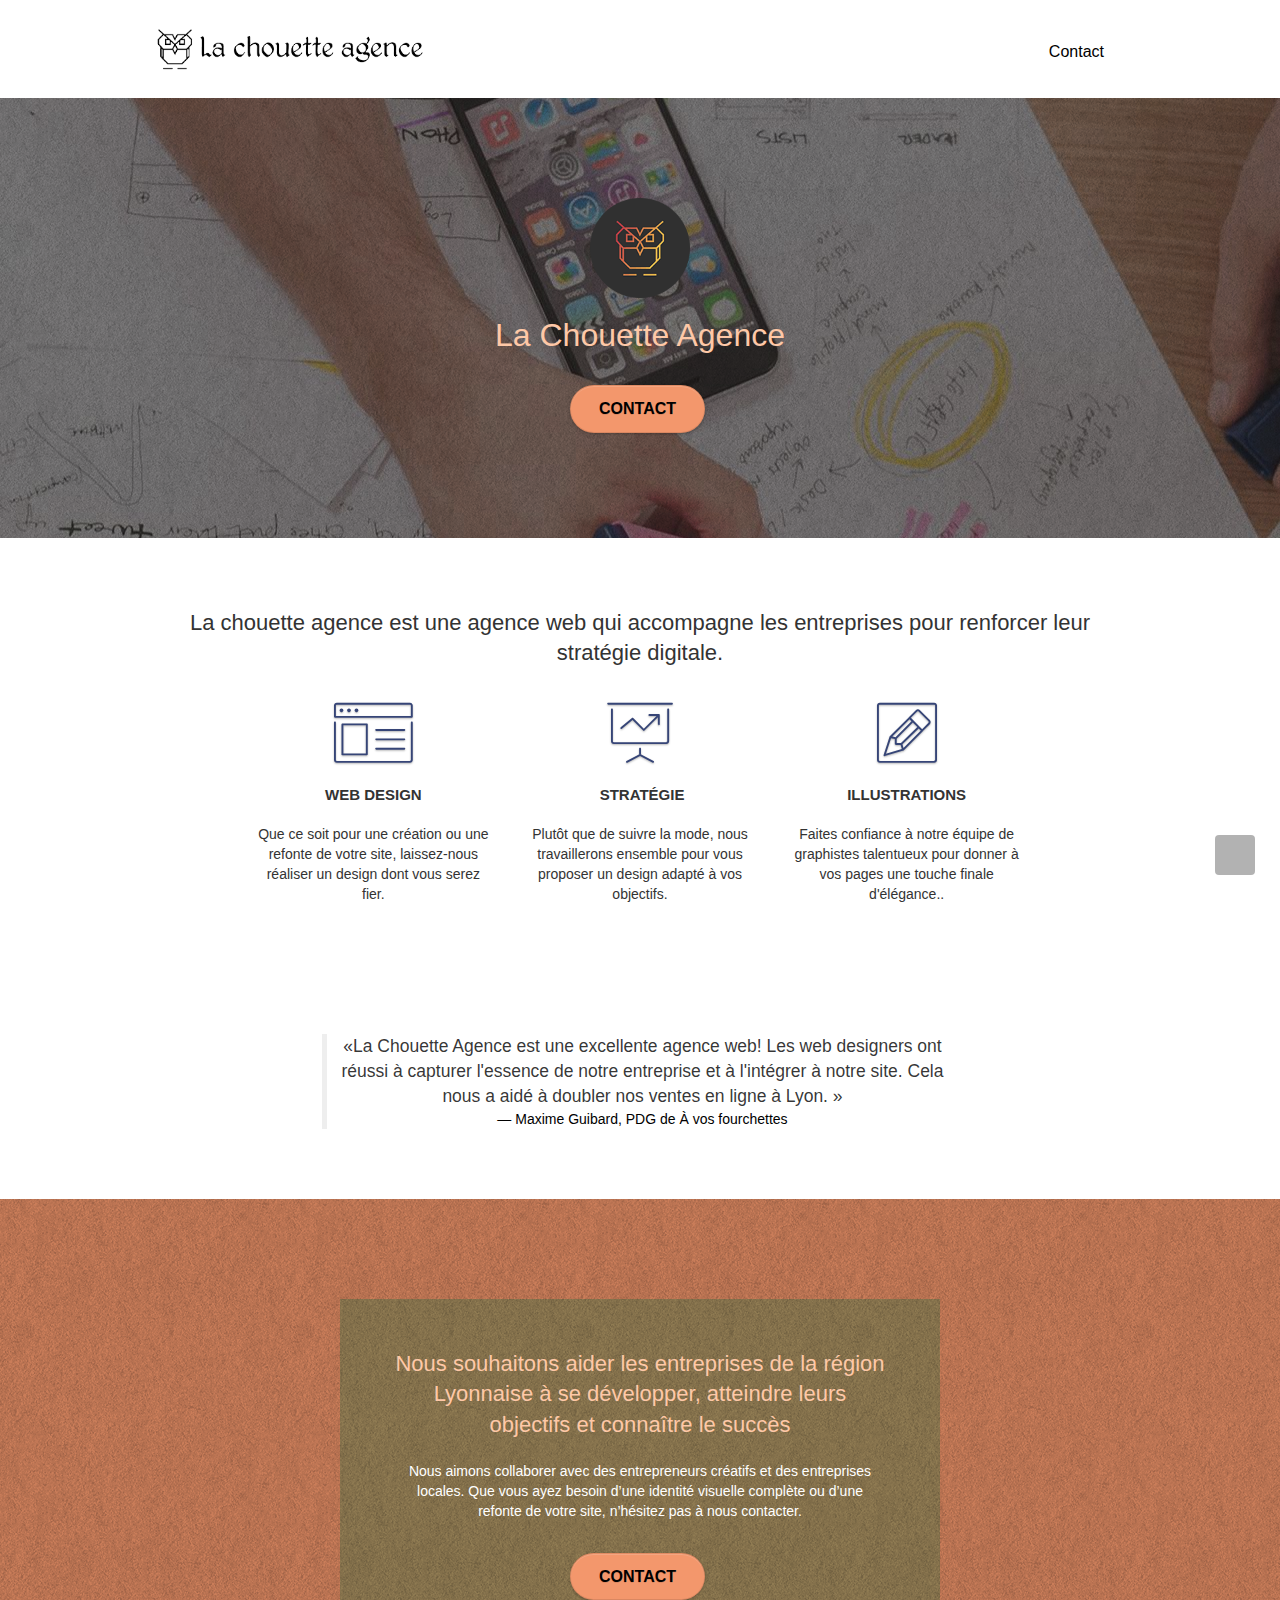
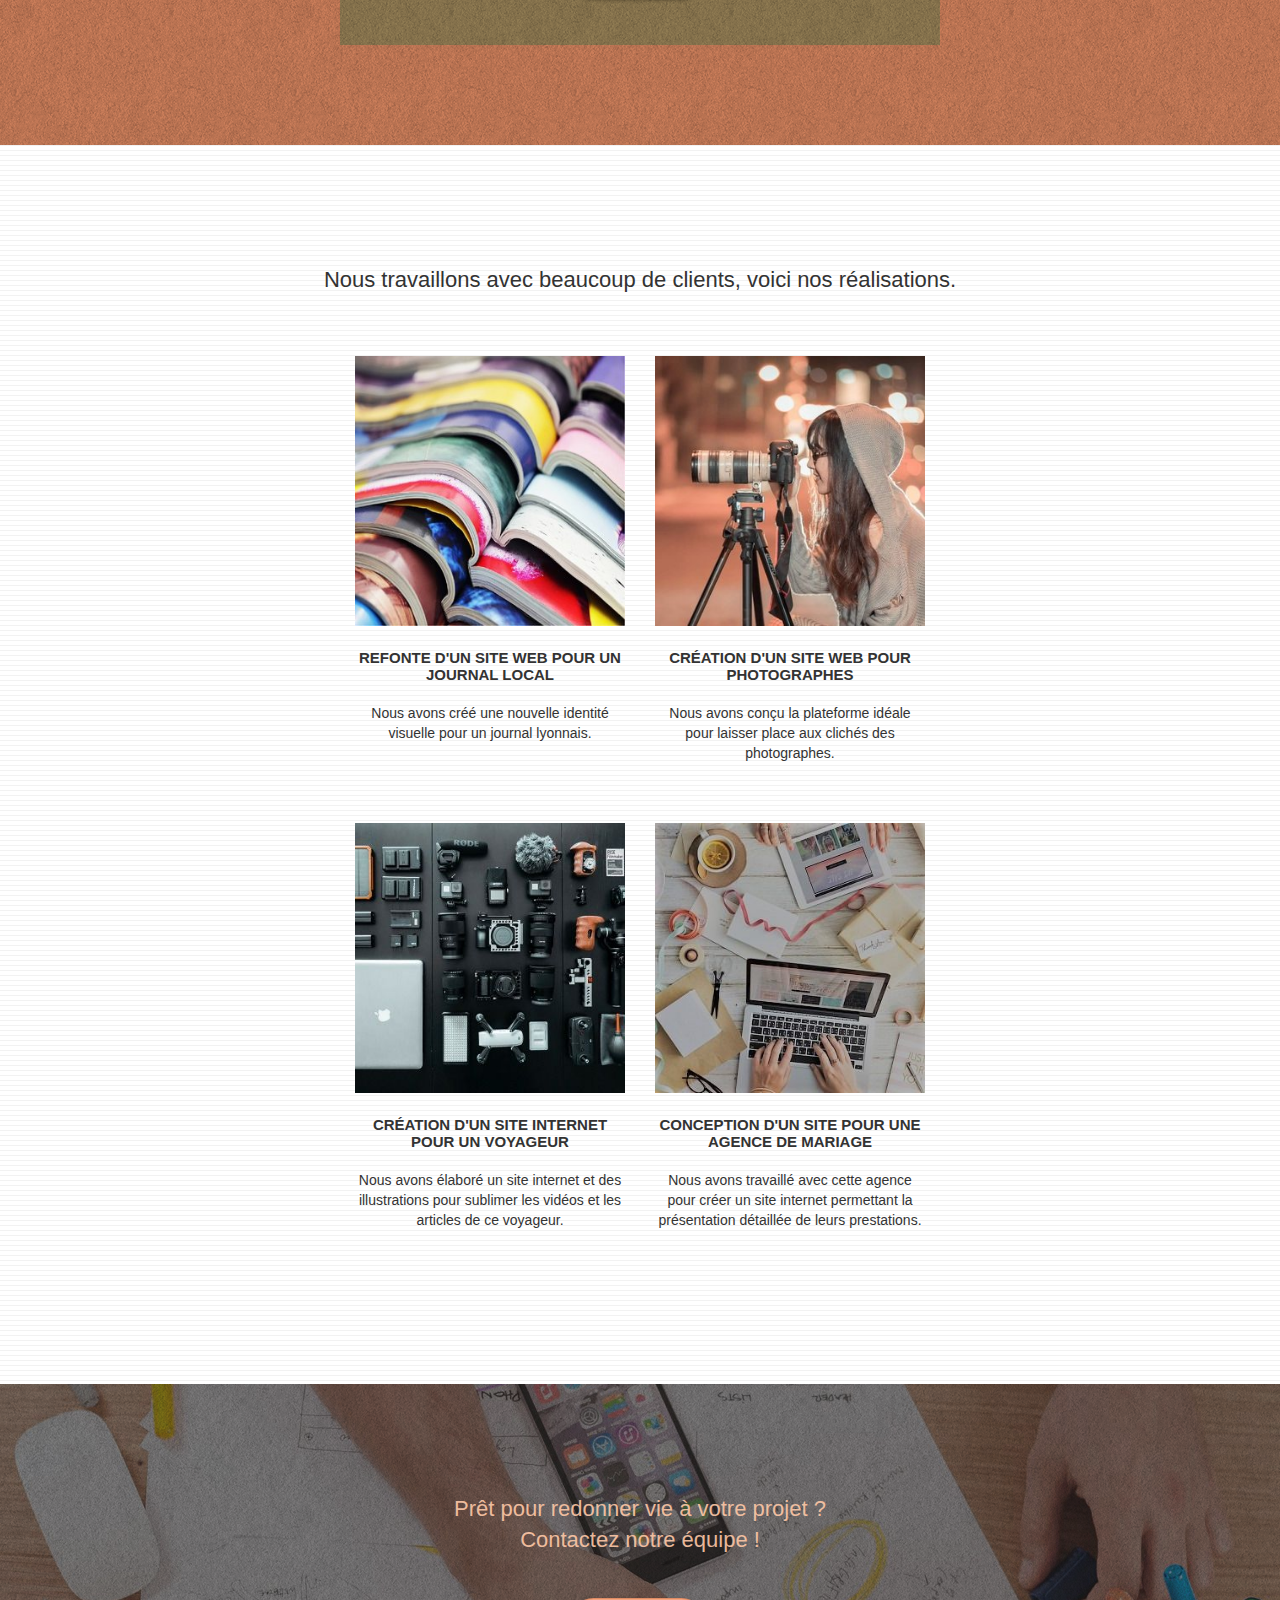
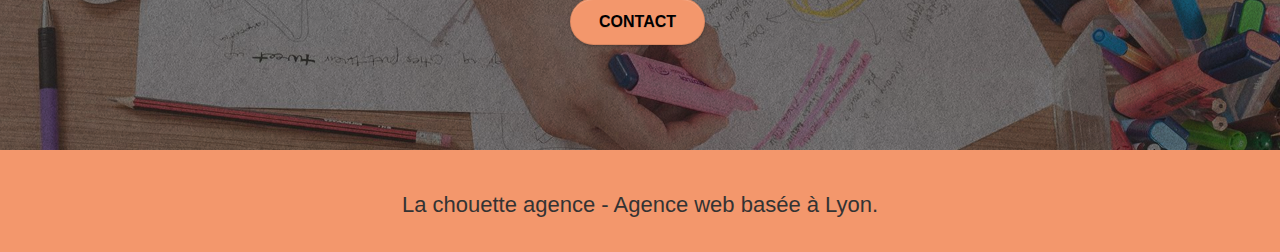
==== commit 74da870d: "MAJ optimisation SEO" ====
--- a/index.html
+++ b/index.html
@@ -1,334 +1,293 @@
 <!doctype html>
 <html lang="fr">
+
 <head>
     <meta charset="utf-8">
-	<meta name="description" content="La chouette agence est une agence web basée à Lyon. Nous construisons pour vous
-	des sites internet modernes et dynamiques.">
     <meta name="viewport" content="width=device-width, initial-scale=1.0, viewport-fit=cover">
-	<link rel="shortcut icon" type="image/png" href="favicon.jpg">
-    
-	<link rel="stylesheet" type="text/css" href="css/bootstrap-mini.css">
-	<link rel="stylesheet" type="text/css" href="style-min.css">
-	<link rel="stylesheet" type="text/css" href="css/et-line-min.css">
-	<link rel="stylesheet" href="https://pro.fontawesome.com/releases/v5.13.0/css/all.css" integrity="sha384-IIED/eyOkM6ihtOiQsX2zizxFBphgnv1zbe1bKA+njdFzkr6cDNy16jfIKWu4FNH" crossorigin="anonymous">
-    
-	<script src="js/jquery-2.1.0-min.js" ></script>
-	<script src="js/jqBootstrapValidation-min.js" async></script>
-	<script src="js/bootstrap-min.js" async></script>
-	<script src="js/unified-min.js" async></script>
-	
-
-    <title>La chouette agence - Agence web à Lyon</title>
-
-    
-<!-- Global site tag (gtag.js) - Google Analytics -->
-<script async src="https://www.googletagmanager.com/gtag/js?id=UA-148996636-7"></script>
-<script>
-  window.dataLayer = window.dataLayer || [];
-  function gtag(){dataLayer.push(arguments);}
-  gtag('js', new Date());
-
-  gtag('config', 'UA-148996636-7');
-</script>   
+    <meta name="robots" content="index, follow">
+
+    <link rel="shortcut icon" type="image/png" href="favicon.png">
+
+    <link rel="stylesheet" href=".">
+
+    <link rel="stylesheet" type="text/css" href="./css/bootstrap.css">
+    <link rel="stylesheet" type="text/css" href="style.css">
+    <link rel="stylesheet" type="text/css" href="./css/et-line.css">
+    <link rel="stylesheet" href="https://pro.fontawesome.com/releases/v5.13.0/css/all.css" integrity="sha384-IIED/eyOkM6ihtOiQsX2zizxFBphgnv1zbe1bKA+njdFzkr6cDNy16jfIKWu4FNH" crossorigin="anonymous">
+
+    <title>La Chouette Agence, entreprise web design basée à Lyon</title>
+    <meta name="description" content="La Chouette Agence | Agence de web design basée à Lyon, qui aide les entreprises à améliorer leur visibilité sur le web.">
+
+    <!-- Twitter Card data -->
+    <meta name="twitter:card" content="summary">
+    <meta name="twitter:site" content="https://github.com/GoldWomenAcademy/La-Chouette-Agence-Audit-SEO-">
+    <meta name="twitter:title" content="La Chouette Agence, entreprise web design basée à Lyon">
+    <meta name="twitter:description" content="La Chouette Agence, agence de web design basée à Lyon, qui aide les entreprises à améliorer leur visibilité sur le web.">
+    <meta name="twitter:creator" content="@fatipereira">
+    <meta name="twitter:image" content="img/la-chouette-agence.png">
+
+    <!-- Open Graph data -->
+    <meta property="og:title" content="La Chouette Agence, entreprise web design basée à Lyon" />
+    <meta property="og:type" content="Site web La CHouette Agence" />
+    <meta property="og:url" content="https://github.com/GoldWomenAcademy/La-Chouette-Agence-Audit-SEO-" />
+    <meta property="og:image" content="img/la-chouette-agence.png" />
+    <meta property="og:description" content="La Chouette Agence, agence de web design basée à Lyon, qui aide les entreprises à améliorer leur visibilité sur le web." />
+    <meta property="og:site_name" content="https://github.com/GoldWomenAcademy/La-Chouette-Agence-Audit-SEO-" />
+    <meta property="fb:admins" content="Facebook numeric ID" />
 </head>
 
 <body>
-<!-- bloc-0 -->
-<header class="bloc bgc-white l-bloc " id="bloc-0">
-	<div class="container bloc-sm">
-		<div class="navbar row">
-			<div class="navbar-header">
-				<a class="navbar-brand" href="index.html"><img src="img/la-chouette-agence.png" alt="Dessin de chouette"  title="Le logo de la chouette agence avec le nom de l'agence à droite"/></a>
-				<button id="nav-toggle" type="button" class="ui-navbar-toggle navbar-toggle" data-toggle="collapse" data-target=".navbar-1">
-					<span class="sr-only">Toggle navigation</span><span class="icon-bar"></span><span class="icon-bar"></span><span class="icon-bar"></span>
-				</button>
-			</div>
-			<nav class="collapse navbar-collapse navbar-1 special-dropdown-nav">
-				<ul class="site-navigation nav navbar-nav">
-					<li>
-						<a href="#services">Nos services</a>
-					</li>
-					<li>
-						<a href="#portfolio">Portfolio</a>
-					</li>
-					<li>
-						<a href="#contact">Contact</a>
-					</li>
-				</ul>
-			</nav>
-		</div>
-	</div>
-</header>
-<!-- bloc-0 END -->
-
-<!-- Principal conteneur -->
-<main class="page-container">
-
-<!-- bloc-1-presentation -->
-<section class="bloc bgc-dark-slate-blue bg-banniere d-bloc bg-t-edge bloc-bg-texture texture-paper b-parallax" id="bloc-1-hero">
-	<div class="container bloc-lg">
-		<div class="row tight-width-whitespace">
-			<div class="col-sm-12">
-				<img src="img/logo.png" class="center-block image-resize-mode" alt="Image ronde avec une chouette colorée d'un dégradé rose et jaune sur fond gris foncé." title="Le logo de la chouette agence avec un style modifié"/>
-				<h1 class="text-center hero-bloc-text tc-white ">
-					La chouette agence
-				</h1>
-				<div class="text-center">
-					<a href="#contact" class="btn btn-lg btn-clean btn-rd cta-hero btn-atomic-tangerine">Contact</a>
-				</div>
-			</div>
-		</div>
-	</div>
-</section>
-<!-- bloc-1-presentation END -->
-
-<!-- bloc-2-services -->
-<section class="bloc bgc-white l-bloc" id="services">
-	<div class="container bloc-md">
-		<section class="row">
-				<h2 class="col-sm-12 text-center">La chouette agence accompagne les entreprises pour renforcer leur stratégie digitale pour une meilleure visibilité sur le web.</h2>
-		</section>
-		<section class="row voffset-lg med-width-whitespace">
-			<article class="col-sm-4">
-				<div class="text-center">
-					<span class="et-icon-browser sm-shadow icon-dark-slate-blue icons icon-lg"></span>
-				</div>
-				<h3 class="mg-md text-center">
-					Web design
-				</h3>
-				<p class="text-center ">
-					Que ce soit pour une création, une refonte de site, laissez-nous réaliser un design dont vous serez fier.
-				</p>
-			</article>
-			<article class="col-sm-4">
-				<div class="text-center">
-					<span class="et-icon-presentation sm-shadow icon-dark-slate-blue icons icon-lg"></span>
-				</div>
-				<h3 class="mg-md text-center">
-					&nbsp;Stratégie
-				</h3>
-				<p class="text-center ">
-					Plutôt que de suivre la mode, ensemble nous réaliserons un design adapté à vous objectifs.<br>
-				</p>
-			</article>
-			<article class="col-sm-4">
-				<div class="text-center">
-					<span class="et-icon-edit sm-shadow icon-dark-slate-blue icons icon-lg"></span>
-				</div>
-				<h3 class="mg-md text-center">
-					Illustrations
-				</h3>
-				<p class="text-center ">
-					Nos graphistes talentueux pour donner à vos pages une touche finale d'élégance.
-				</p>
-			</article>
-		</section>
-		<section class="row voffset-lg voffset">
-			<div class="col-xs-12 col-md-8 col-md-offset-2 text-center">
-				<blockquote>
-					<q>La chouette agence est une excellente agence web! Les web designers ont réussi à capturer l'essence de notre
-						entreprise et à l'intégrer à notre site. Cela nous a aidé à doubler nos ventes en lignes à Lyon.
-					</q>
-					<footer>Maxime Guibard, PDG de À vos fourchettes</footer>
-				</blockquote>
-			</div>
-		</section>
-	</div>
-</section>
-<!-- bloc-2-services END -->
-
-<!-- bloc-3-what-i-do -->
-<section class="bloc tc-white bgc-atomic-tangerine bg-presentation d-bloc bloc-bg-texture texture-paper b-parallax" id="bloc-3-what-i-do">
-	<div class="container bloc-lg">
-		<div class="row tight-width-whitespace black-background">
-			<div class="col-sm-12">
-				<h2 class="mg-md text-center tc-white">
-					Nous souhaitons aider les entreprises de la région Lyonnaise à se développer, à atteindre leurs objectifs et connaître le succès.
-				</h2>
-				<p class="text-center black">
-				Nous aimons collaborer avec des entrepreneurs créatifs et des entreprises locales.
-				Que vous ayez besoin d’une identité visuelle complète ou d’une refonte de site, n’hésitez pas à nous contacter.
-				</p>
-				<div class="text-center">
-					<a href="#contact" class="btn btn-lg btn-clean btn-rd cta-hero btn-atomic-tangerine" id="cta-hero">Contact</a>
-				</div>
-			</div>
-		</div>
-	</div>
-</section>
-<!-- bloc-3-what-i-do END -->
-
-<!-- bloc-4-portfolio -->
-<section class="bloc bgc-white bg-lines-h2-bg bg-repeat l-bloc" id="portfolio">
-	<div class="container bloc-lg">
-		<section class="row">
-			<div class="col-sm-12 text-center">
-				<h2>Nous travaillons avec beaucoup de clients, voici nos réalisations.</h2>
-			</div>
-		</section>
-		<section class="row tight-width-whitespace portfolio-row">
-			<article class="col-sm-6">
-				<a href="#" data-lightbox="img/1.jpg" data-gallery-id="gallery-1" data-caption="Refonte d'un site web pour un journal local" data-frame="snapshot-lb"><img src="img/1.jpg" alt="Photo de livres ouverts empilés" class="img-responsive portfolio-thumb" /></a>
-				<h3 class="mg-md text-center">
-					Refonte d'un site web pour un journal local
-				</h3>
-				<p class="text-center">
-					Nous avons créé une nouvelle identité visuelle pour un journal lyonnais.
-				</p>
-			</article>
-			<article class="col-sm-6">
-				<a href="#" data-lightbox="img/2.jpg" data-gallery-id="gallery-1" data-caption="Création d'un site web pour photographes" data-frame="snapshot-lb"><img src="img/2.jpg" class="img-responsive portfolio-thumb" alt="Photo de profil d'une femme en train de prendre une photo avec un appareil sur trépied" /></a>
-				<h3 class="mg-md text-center">
-					Création d'un site web pour photographes
-				</h3>
-				<p class="text-center">
-					Nous avons conçu la plateforme idéale pour laisser place aux clichés des photographes.
-				</p>
-			</article>
-		</section>
-		<section class="row tight-width-whitespace portfolio-row">
-			<article class="col-sm-6">
-				<a href="#" data-lightbox="img/3.jpg" data-gallery-id="gallery-1" data-caption="Création d'un site internet pour un voyageur" data-frame="snapshot-lb"><img src="img/3.jpg" class="img-responsive portfolio-thumb" alt="Photo prise d'en haut de plusieurs outils photo et vidéo de voyage"/></a>
-				<h3 class="mg-md text-center">
-					Création d'un site internet pour un voyageur
-				</h3>
-				<p class="text-center">
-					Nous avons élaboré un site internet et des illustrations pour sublimer les vidéos et les articles de ce voyageur.
-				</p>
-			</article>
-			<article class="col-sm-6">
-				<a href="#" data-lightbox="img/4.jpg" data-gallery-id="gallery-1" data-caption="Conception d'un site pour une agence de mariage" data-frame="snapshot-lb"><img src="img/4.jpg" class="img-responsive portfolio-thumb" alt="Photo prise d'en haut montrant un bureau avec 2 laptops et des mains" /></a>
-				<h3 class="mg-md text-center">
-					Conception d'un site pour une agence de mariage
-				</h3>
-				<p class="text-center">
-					Nous avons travaillé avec cette agence pour créer un site internet permettant la présentation détaillée de leurs prestations.
-				</p>
-			</article>
-		</section>
-	</div>
-</section>
-<!-- bloc-4-portfolio END -->
-
-<!-- bloc-5-cta -->
-<section class="bloc bg-banniere d-bloc bloc-bg-texture texture-paper" id="contact">
-	<div class="container bloc-lg">
-		<section class="bloc bg-dots-bg bg-repeat d-bloc bloc-bg-texture texture-paper" id="bloc-6">
-			<div class="container bloc-lg">
-				<div class="row">
-					<div class="col-sm-12">
-						<h2 class="text-center hero-bloc-text tc-white">
-							Parlons web design !
-						</h2>
-						<p class="text-center tc-white tight-width-whitespace">
-							Nous sommes ravis que vous souhaitiez collaborer avec notre agence.<br>
-							Parlez-nous de votre projet en complétant le formulaire ci-dessous.
-						</p>
-					</div>
-				</div>
-			</div>
-		</section>
-		<section class="bloc bgc-white l-bloc" id="bloc-7">
-			<div class="container bloc-lg">
-				<div class="row">
-					<section class="col-sm-6">
-						<form id="form_1" novalidate>
-							<div class="form-group">
-								<label>
-									Nom
-									<input id="name" class="form-control" required />
-								</label>
-								
-							</div>
-							<div class="form-group">
-								<label>
-									Adresse email
-									<input id="email" class="form-control" type="email" required />
-								</label>
-								
-							</div>
-							<div class="form-group">
-								<label>
-									Comment nous avez-vous connu ?
-									<input class="form-control" type="text" required id="input_504" />
-								</label>
-								
-							</div>
-							<div class="form-group">
-								<label>
-									Brief de votre projet (Ajoutez autant de détails que nécessaire)<br>
-									<textarea id="message" class="form-control" rows="4" cols="50" required></textarea>
-								</label>
-							</div> 
-							<input class="bloc-button btn btn-lg btn-block cta-hero btn-atomic-tangerine form-control" type="submit" value="Envoyer"/>
-						</form>
-					</section>
-					<section class="col-sm-6">
-						<div>
-							<a href="mailto:contact@lachouetteagence.com" id="contact_email">contact@lachouetteagence.com</a>
-							<address>
-							2 place Sathonay<br>
-							69001 Lyon</address>
-							<p>Ouvert de 9h à 18h, du lundi au vendredi</p>
-						</div>
-					</section>
-				</div>
-			</div>
-		</section>
-	</div>
-</section>
-<!-- bloc-5-cta END -->
-
-</main>
-<!-- Principal conteneur END -->
-
-<!-- Footer - bloc-6 -->
-<footer class="bloc bgc-atomic-tangerine d-bloc" id="bloc-8">
-	<div class="container bloc-sm">
-		<div class="row">
-			<div class="col-sm-12">
-				<h2 class="text-center black">
-					La chouette agence - Agence web basée à Lyon.<br>
-				</h2>
-				<section class="row row-no-gutters social">
-					<article class="col-sm-3">
-						<div class="text-center">
-							<a href="https://twitter.com/home" target="_blank">
-								<i  aria-hidden="true" class="fab fa-twitter icon-md"></i>
-								<p>Twitter</p>
-							</a>
-						</div>
-					</article>
-					<article class="col-sm-3">
-						<div class="text-center">
-							<a href="https://www.facebook.com/" target="_blank">
-								<i  aria-hidden="true" class="fab fa-facebook-f icon-md"></i>
-								<p>Facebook</p>
-							</a>
-						</div>
-					</article>
-					<article class="col-sm-3">
-						<div class="text-center">
-							<a href="https://dribbble.com/" target="_blank">
-								<i  aria-hidden="true" class="fab fa-dribbble icon-md"></i>
-								<p>Dribble</p>
-							</a>
-						</div>
-					</article>
-					<article class="col-sm-3">
-						<div class="text-center">
-							<a href="https://www.instagram.com/" target="_blank">
-								<i  aria-hidden="true" class="fab fa-instagram icon-md"></i>
-								<p>Instagram</p>
-							</a>
-						</div>
-					</article>
-				</section>
-			</div>
-		</div>
-	</div>
-</footer>
-<!-- Footer - bloc-6 END -->
-
+    <!-- Principal conteneur -->
+    <div class="page-container">
+
+        <!-- bloc-0 -->
+        <header class="bloc bgc-white l-bloc " id="bloc-0">
+            <div class="container bloc-sm">
+
+                <nav class="navbar row">
+                    <div class="navbar-header">
+                        <a class="navbar-brand" href="index.html"><img src="img/la-chouette-agence.png" class="logo-header" alt="Logo de La Chouette Agence, agence web design Lyon" /></a>
+                        <button id="nav-toggle" type="button" class="ui-navbar-toggle navbar-toggle" data-toggle="collapse" data-target=".navbar-1">
+                            <span class="sr-only">Toggle navigation</span><span class="icon-bar"></span><span class="icon-bar"></span><span class="icon-bar"></span>
+                        </button>
+                    </div>
+                    <div class="collapse navbar-collapse navbar-1 special-dropdown-nav">
+                        <ul class="site-navigation nav navbar-nav">
+                            <li>
+                                <a href="contact.html">Contact</a>
+                            </li>
+                        </ul>
+                    </div>
+                </nav>
+            </div>
+        </header>
+        <!-- bloc-0 END -->
+
+        <!-- bloc-1-presentation -->
+        <section class="bloc bgc-dark-slate-blue bg-banniere d-bloc bg-t-edge bloc-bg-texture texture-paper b-parallax" id="bloc-1-hero">
+            <div class="container bloc-lg">
+                <div class="row tight-width-whitespace">
+                    <div class="col-sm-12">
+                        <img src="img/logo.png" class="center-block image-resize-mode logo-bloc1" alt="Logo de l'agence web design, La Chouette Agence" />
+                        <h1 class="text-center hero-bloc-text tc-white ">
+                            La Chouette Agence
+                        </h1>
+                        <div class="text-center">
+                            <a href="contact.html" class="btn btn-lg btn-clean btn-rd cta-hero btn-atomic-tangerine" id="cta-hero">Contact</a>
+                        </div>
+                    </div>
+                </div>
+            </div>
+        </section>
+        <!-- bloc-1-presentation END -->
+
+        <!-- bloc-2-services -->
+        <section class="bloc bgc-white l-bloc" id="bloc-2-services">
+            <div class="container bloc-md">
+                <div class="row">
+                    <h2 class="col-sm-12 text-center">
+                        La chouette agence est une agence web qui accompagne les entreprises pour renforcer leur stratégie digitale.
+                    </h2>
+                </div>
+                <div class="row voffset-lg med-width-whitespace">
+                    <div class="col-sm-4">
+                        <div class="text-center">
+                            <span class="et-icon-browser sm-shadow icon-dark-slate-blue icons icon-lg"></span>
+                        </div>
+                        <h3 class="mg-md text-center">
+                            Web design
+                        </h3>
+                        <p class="text-center ">
+                            Que ce soit pour une création ou une refonte de votre site, laissez-nous réaliser un design dont vous serez fier.
+                        </p>
+                    </div>
+                    <div class="col-sm-4">
+                        <div class="text-center">
+                            <span class="et-icon-presentation sm-shadow icon-dark-slate-blue icons icon-lg"></span>
+                        </div>
+                        <h3 class="mg-md text-center">
+                            &nbsp;Stratégie
+                        </h3>
+                        <p class="text-center ">
+                            Plutôt que de suivre la mode, nous travaillerons ensemble pour vous proposer un design adapté à vos objectifs.<br>
+                        </p>
+                    </div>
+                    <div class="col-sm-4">
+                        <div class="text-center">
+                            <span class="et-icon-edit sm-shadow icon-dark-slate-blue icons icon-lg"></span>
+                        </div>
+                        <h3 class="mg-md text-center">
+                            Illustrations
+                        </h3>
+                        <p class="text-center ">
+                            Faites confiance à notre équipe de graphistes talentueux pour donner à vos pages une touche finale d'élégance..
+                        </p>
+                    </div>
+                </div>
+                <div class="row voffset-lg voffset">
+                    <div class="col-xs-12 col-md-8 col-md-offset-2 text-center">
+                    <blockquote>
+                        <q>La Chouette Agence est une excellente agence web! Les web designers ont réussi à capturer l'essence de notre entreprise et à l'intégrer à notre site. Cela nous a aidé à doubler nos ventes en ligne à Lyon.
+                        </q>
+                        <footer>Maxime Guibard, PDG de À vos fourchettes
+                        </footer>
+                    </blockquote>
+                    </div>
+                </div>
+            </div>
+        </section>
+        <!-- bloc-2-services END -->
+
+        <!-- bloc-3-what-i-do -->
+        <section class="bloc tc-white bgc-atomic-tangerine bg-presentation d-bloc bloc-bg-texture texture-paper b-parallax" id="bloc-3-what-i-do">
+            <div class="container bloc-lg">
+                <div class="row tight-width-whitespace black-background">
+                    <div class="col-sm-12">
+                        <h2 class="mg-md text-center tc-white">
+                            Nous souhaitons aider les entreprises de la région Lyonnaise à se développer, atteindre leurs objectifs et connaître le succès<br>
+                        </h2>
+                        <p class="text-center white">
+                            Nous aimons collaborer avec des entrepreneurs créatifs et des entreprises locales. Que vous ayez besoin d’une identité visuelle complète ou d’une refonte de votre site, n’hésitez pas à nous contacter.
+                        </p>
+                        <div class="text-center">
+                            <a href="contact.html" class="btn btn-lg btn-clean btn-rd cta-hero btn-atomic-tangerine" id="cta-hero">Contact</a>
+                        </div>
+                    </div>
+                </div>
+            </div>
+        </section>
+        <!-- bloc-3-what-i-do END -->
+
+        <!-- bloc-4-portfolio -->
+        <section class="bloc bgc-white bg-lines-h2-bg bg-repeat l-bloc" id="bloc-4-portfolio">
+            <div class="container bloc-lg">
+                <div class="row">
+                    <h2 class="col-sm-12 text-center">
+                        Nous travaillons avec beaucoup de clients, voici nos réalisations.
+                    </h2>
+                </div>
+                <div class="row tight-width-whitespace portfolio-row">
+                    <div class="col-sm-6">
+                        <a href="#" data-lightbox="img/1.jpg" data-gallery-id="gallery-1" data-caption="Refonte d'un site web pour un journal local" data-frame="snapshot-lb"><img src="img/1.jpg" alt="magazines colorés ouverts et empilés" class="img-responsive portfolio-thumb img-portfolio" /></a>
+                        <h3 class="mg-md text-center">
+                            Refonte d'un site web pour un journal local
+                        </h3>
+                        <p class="text-center">
+                            Nous avons créé une nouvelle identité visuelle pour un journal lyonnais.
+                        </p>
+                    </div>
+                    <div class="col-sm-6">
+                        <a href="#" data-lightbox="img/2.jpg" data-gallery-id="gallery-1" data-caption="Création d'un site web pour photographes" data-frame="snapshot-lb"><img src="img/2.jpg" class="img-responsive portfolio-thumb img-portfolio" alt="jeune femme photographe" /></a>
+                        <h3 class="mg-md text-center">
+                            Création d'un site web pour photographes
+                        </h3>
+                        <p class="text-center">
+                            Nous avons conçu la plateforme idéale pour laisser place aux clichés des photographes.
+                        </p>
+                    </div>
+                </div>
+                <div class="row tight-width-whitespace portfolio-row">
+                    <div class="col-sm-6">
+                        <a href="#" data-lightbox="img/3.jpg" data-gallery-id="gallery-1" data-caption="Création d'un site internet pour un voyageur" data-frame="snapshot-lb"><img src="img/3.jpg" class="img-responsive portfolio-thumb img-portfolio" alt="matériel photo professionnel aligné sur une table" /></a>
+                        <h3 class="mg-md text-center">
+                            Création d'un site internet pour un voyageur
+                        </h3>
+                        <p class="text-center">
+                            Nous avons élaboré un site internet et des illustrations pour sublimer les vidéos et les articles de ce voyageur.
+                        </p>
+                    </div>
+                    <div class="col-sm-6">
+                        <a href="#" data-lightbox="img/4.jpg" data-gallery-id="gallery-1" data-caption="Conception d'un site pour une agence de mariage" data-frame="snapshot-lb"><img src="img/4.jpg" class="img-responsive portfolio-thumb img-portfolio" alt="un ordinateur et de la décoration de mariage pour la préparation de l'évenement" /></a>
+                        <h3 class="mg-md text-center">
+                            Conception d'un site pour une agence de mariage
+                        </h3>
+                        <p class="text-center">
+                            Nous avons travaillé avec cette agence pour créer un site internet permettant la présentation détaillée de leurs prestations.
+                        </p>
+                    </div>
+                </div>
+            </div>
+        </section>
+        <!-- bloc-4-portfolio END -->
+
+        <!-- bloc-5-cta -->
+        <section class="bloc bgc-dark-slate-blue bg-banniere d-bloc bloc-bg-texture texture-paper" id="bloc-5-cta">
+            <div class="container bloc-lg">
+                <div class="row">
+                    <h2 class="mg-md text-center tc-white access-txt">
+                        Prêt pour redonner vie à votre projet ?<br>Contactez notre équipe !
+                    </h2>
+                    <div class="col-sm-12 text-center">
+                        <a href="contact.html" class="btn btn-atomic-tangerine btn-clean btn-rd btn-lg cta-hero">Contact</a>
+                    </div>
+                </div>
+            </div>
+        </section>
+        <!-- bloc-5-cta END -->
+
+
+        <!-- ScrollToTop Button -->
+        <a class="bloc-button btn btn-d scrollToTop" onclick="scrollToTarget('1')"><span class="fa fa-chevron-up"></span></a>
+        <!-- ScrollToTop Button END-->
+
+
+        <!-- Footer - bloc-8 -->
+        <footer class="bloc bgc-atomic-tangerine d-bloc" id="bloc-8">
+            <div class="container bloc-sm">
+                <div class="row">
+                    <div class="col-sm-12">
+                        <h2 class="text-center black">
+                            La chouette agence - Agence web basée à Lyon.<br>
+                        </h2>
+                        <section class="row row-no-gutters social">
+                            <article class="col-sm-3">
+                                <div class="text-center">
+                                    <a href="https://twitter.com/home" target="_blank">
+                                        <i  aria-hidden="true" class="fab fa-twitter icon-md"></i>
+                                        <p>Twitter</p>
+                                    </a>
+                                </div>
+                            </article>
+                            <article class="col-sm-3">
+                                <div class="text-center">
+                                    <a href="https://www.facebook.com/" target="_blank">
+                                        <i  aria-hidden="true" class="fab fa-facebook-f icon-md"></i>
+                                        <p>Facebook</p>
+                                    </a>
+                                </div>
+                            </article>
+                            <article class="col-sm-3">
+                                <div class="text-center">
+                                    <a href="https://dribbble.com/" target="_blank">
+                                        <i  aria-hidden="true" class="fab fa-dribbble icon-md"></i>
+                                        <p>Dribble</p>
+                                    </a>
+                                </div>
+                            </article>
+                            <article class="col-sm-3">
+                                <div class="text-center">
+                                    <a href="https://www.instagram.com/" target="_blank">
+                                        <i  aria-hidden="true" class="fab fa-instagram icon-md"></i>
+                                        <p>Instagram</p>
+                                    </a>
+                                </div>
+                            </article>
+                        </section>
+                    </div>
+                </div>
+            </div>
+        </footer>
+        <!-- Footer - bloc-8 END -->
+
+    </div>
+    <!-- Principal conteneur END -->
+
+    <!-- Javascript -->
+    <script src="./js/jquery-2.1.0.js" defer></script>
+    <script src="./js/bootstrap.js" defer></script>
+    <script src="./js/blocs.js" defer></script>
+    <script src="./js/jquery.touchSwipe.js" defer></script>
+    <script src="./js/gmaps.js" defer></script>
+    <!-- Javascript End-->
 </body>
 </html>
--- a/style.css
+++ b/style.css
@@ -0,0 +1 @@
+body{margin:0;padding:0;background:#fff;overflow-x:hidden}a,button{transition:all .3s ease-in-out;outline:0!important}a:hover{text-decoration:none;cursor:pointer}.bloc{width:100%;clear:both;background:50% 50% no-repeat;padding:0 50px;-webkit-background-size:cover;-moz-background-size:cover;-o-background-size:cover;background-size:cover;position:relative}blockquote footer{color:#000}blockquote{margin-top:40px;padding:0}.bloc .container{padding-left:0;padding-right:0}.bloc-lg{padding:100px 50px}.bloc-md{padding:50px}.bloc-sm{padding:20px 50px}.bg-b-edge,.bg-br-edge,.bg-center,.bg-l-edge,.bg-r-edge,.bg-repeat,.bg-t-edge{-webkit-background-size:auto!important;-moz-background-size:auto!important;-o-background-size:auto!important;background-size:auto!important}.bg-repeat{background:repeat}.bg-t-edge{background:top no-repeat}.bloc-bg-texture::before{content:"";background-size:2px 2px;position:absolute;top:0;bottom:0;left:0;right:0}.texture-paper::before{background:url(img/texture-paper.png);background-size:280px 280px}.b-parallax{background-attachment:fixed}.d-bloc{color:rgba(255,255,255,.7)}.d-bloc button:hover{color:rgba(255,255,255,.9)}.d-bloc .a-btn,.d-bloc .navbar a,.d-bloc .navbar-brand,.d-bloc a .icon-lg,.d-bloc a .icon-md,.d-bloc a .icon-sm,.d-bloc h1 a,.d-bloc h2 a,.d-bloc h3 a,.d-bloc h4 a,.d-bloc h5 a,.d-bloc h6 a,.d-bloc p a{color:rgba(255,255,255,.9)}.d-bloc .a-btn:hover,.d-bloc .navbar a:hover,.d-bloc .navbar-brand:hover,.d-bloc a:hover .icon-lg,.d-bloc a:hover .icon-md,.d-bloc a:hover .icon-sm,.d-bloc h1 a:hover,.d-bloc h2 a:hover,.d-bloc h3 a:hover,.d-bloc h4 a:hover,.d-bloc h5 a:hover,.d-bloc h6 a:hover,.d-bloc p a:hover{color:#fff}.d-bloc .navbar-toggle .icon-bar{background:#fff}.l-bloc{color:rgba(0,0,0,.8)}.l-bloc button:hover{color:rgba(0,0,0,.7)}.l-bloc .a-btn,.l-bloc .navbar a,.l-bloc .navbar-brand,.l-bloc a .icon-lg,.l-bloc a .icon-md,.l-bloc a .icon-sm,.l-bloc h1 a,.l-bloc h2 a,.l-bloc h3 a,.l-bloc h4 a,.l-bloc h5 a,.l-bloc h6 a,.l-bloc p a{color:rgba(0,0,0,.6)}.l-bloc .a-btn:hover,.l-bloc .navbar a:hover,.l-bloc .navbar-brand:hover,.l-bloc a:hover .icon-lg,.l-bloc a:hover .icon-md,.l-bloc a:hover .icon-sm,.l-bloc h1 a:hover,.l-bloc h2 a:hover,.l-bloc h3 a:hover,.l-bloc h4 a:hover,.l-bloc h5 a:hover,.l-bloc h6 a:hover,.l-bloc p a:hover{color:#000}.l-bloc .navbar-toggle .icon-bar{color:rgba(0,0,0,.6)}.voffset{margin-top:30px}.voffset-lg{margin-top:80px}.row-no-gutters{margin-right:0;margin-left:0}.row.row-no-gutters>[class*=" col-"],.row.row-no-gutters>[class^=col-]{padding-right:0;padding-left:0}#bloc-1-hero h1{font-size:32px}.navbar{margin-bottom:0;z-index:1}.navbar-brand{height:auto;padding:3px 15px;font-size:25px;font-weight:400;font-weight:600;line-height:44px}.navbar-brand img{max-height:200px;margin:0 5px 0 0;display:inline}.navbar-brand img[src$=svg]{min-width:100px}.nav-center .navbar-brand img{margin:0}.navbar .nav{padding-top:2px;float:right;z-index:1}.nav>li{float:left;margin-top:4px;font-size:16px}.nav>li a:focus,.nav>li a:hover{background:0 0}.navbar-toggle{margin:10px 10px 0 0;border:0}.navbar-toggle:hover{background:0 0!important}.navbar-toggle .icon-bar{background-color:rgba(0,0,0,.5);width:26px}@media (min-width:768px){.site-navigation{position:absolute;top:50%;right:20px;transform:translate(0,-50%);-webkit-transform:translateY(-50%)}.nav-center{text-align:center}.nav-center .navbar-header{width:100%}.nav-center .nav>li,.nav-center .navbar-brand,.nav-center .navbar-header{float:none;display:inline-block}.nav-center .site-navigation{position:relative;width:100%;right:0;margin-right:0;margin-top:20px}}.nav>li>.dropdown a{background:0 0!important;display:block;padding:14px 15px}.mg-md{margin-top:10px;margin-bottom:20px}.mg-lg{margin-top:10px;margin-bottom:40px}.btn{margin:0 5px 5px 0}.btn-d,.btn-d:focus,.btn-d:hover{color:#fff;background:rgba(0,0,0,.3)}button{outline:0!important}.btn-rd{border-radius:40px}.btn-clean{border:1px solid rgba(0,0,0,.08);border-bottom-color:rgba(0,0,0,.1);text-shadow:0 1px 0 rgba(0,0,1,.1);box-shadow:0 1px 3px rgba(0,0,1,.25),inset 0 1px 0 0 rgba(255,255,255,.15)}.icon-md{font-size:30px!important}.icon-lg{font-size:60px!important}.sm-shadow{text-shadow:0 1px 2px rgba(0,0,0,.3)}.scrollToTop{width:40px;height:40px;position:fixed;bottom:20px;right:20px;z-index:500;transition:all .3s ease-in-out}.scrollToTop span{margin-top:6px}a[data-lightbox]{position:relative;display:block;text-align:center}a[data-lightbox]:hover::before{content:"+";font-family:HelveticaNeue-Light,"Helvetica Neue Light","Helvetica Neue",Helvetica,Arial;font-size:32px;width:50px;height:50px;margin-left:-25px;border-radius:50%;background:rgba(0,0,0,.6);color:#fff;font-weight:100;z-index:1;position:absolute;top:50%;transform:translateY(-50%);-webkit-transform:translateY(-50%)}a[data-lightbox]:hover img{opacity:.6;-webkit-animation-fill-mode:none;animation-fill-mode:none}.lightbox-caption{padding:20px;color:#fff;background:rgba(0,0,0,.5);left:15px;right:15px;bottom:5px}.snapshot-lb .lightbox-caption{padding:0;color:rgba(0,0,0,.5);background:0 0}.btn,a,h1,h2,h3,h4,h5,h6,p{font-family:helvetica;font-weight:400;color:#333!important}a:hover{text-decoration:underline}.container{max-width:1000px}.hero-bloc-text{font-size:35px}p{font-size:14px}.tight-width-whitespace{max-width:600px;margin:auto auto auto auto}.h1{font-size:20px;font-family:"Open Sans"}.cta-hero{margin-top:22px;color:#fff!important;text-transform:uppercase;padding:12px 28px 12px 28px;font-size:16px;font-weight:700}.social{max-width:400px;margin:auto}.social-link{display:flex;align-content:center}.social p{display:none}.social~a:hover{text-decoration:none}.social{width:25%;margin:auto auto auto auto;display:flex;flex-direction:row;justify-content:space-between}.social a:hover{text-decoration:none}.social{width:100%}.d-bloc .a-btn,.d-bloc .navbar a,.d-bloc .navbar-brand,.d-bloc a .icon-lg,.d-bloc a .icon-md,.d-bloc a .icon-sm,.d-bloc a .icon-xl,.d-bloc h1 a,.d-bloc h2 a,.d-bloc h3 a,.d-bloc h4 a,.d-bloc h5 a,.d-bloc h6 a,.d-bloc p a{color:rgba(255,255,255,.6)}h2{font-size:22px;line-height:1.4em}h3{font-size:15px;text-transform:uppercase;font-weight:700;color:#333!important}.med-width-whitespace{max-width:800px;margin:auto auto auto auto;box-shadow:0 0 0 #000}h1{color:#333!important}h4{color:#333!important}.icons{margin-bottom:14px;margin-top:24px}.white{color:#fff!important}.portfolio-thumb{margin-bottom:24px}.portfolio-row{margin-bottom:44px;margin-top:50px}.black-background{background-color:rgba(165,147,99,.9);padding:40px 40px 40px 40px}.bold-link{font-weight:900;font-size:larger;text-decoration:underline!important}.bgc-white{background-color:#fff}.bgc-dark-slate-blue{background-color:#364577}.bgc-atomic-tangerine{background-color:#f3976c}.tc-white{color:#fec8a7!important}.btn-atomic-tangerine{background:#f3976c;color:#000!important}.btn-atomic-tangerine:hover{background:#c27956!important;color:#000!important}.ltc-white{color:#fff!important}.ltc-white:hover{color:#ccc!important}.ltc-atomic-tangerine{color:#f3976c!important}.ltc-atomic-tangerine:hover{color:#c27956!important}.icon-dark-slate-blue{color:#364577!important;border-color:#364577!important}.bg-lines-h2-bg{background-image:url(img/lines-h2-bg.png)}.bg-banniere{background-image:url(img/la-chouette-agence-banniere.jpg)}.bg-presentation{background-image:url(img/image-de-presentation.jpg)}.logo-header{height:50px}.logo-bloc1{width:100px}.access-txt{opacity:.9}.contraste-access,a{color:#000!important}@media (max-width:1024px){.bloc{padding-left:20px;padding-right:20px}}@media (max-width:992px) and (min-width:768px){.navbar .nav{max-width:80%}.nav-center.navbar .nav{max-width:100%}}@media only screen and (min-device-width:768px) and (max-device-width:1024px) and (orientation:landscape){.b-parallax{background-attachment:scroll}}@media only screen and (min-device-width:1024px) and (max-device-width:1366px) and (-webkit-min-device-pixel-ratio:1.5){.b-parallax{background-attachment:scroll}}@media (max-width:991px){.container{width:100%}.b-parallax{background-attachment:scroll}#hero-bloc,.page-container{overflow-x:hidden;position:relative}.bloc{padding-left:constant(safe-area-inset-left);padding-right:constant(safe-area-inset-right)}}@media (max-width:767px){.page-container{overflow-x:hidden;position:relative}h1,h2,h3,h4,h5,h6,p{padding-left:10px!important;padding-right:10px!important}.b-parallax{background-attachment:scroll}.navbar .nav{padding-top:0;border-top:1px solid rgba(0,0,0,.2);float:none!important}.navbar.row{margin-left:0;margin-right:0}.site-navigation{position:inherit;transform:none;-webkit-transform:none;-ms-transform:none}.nav>li{margin-top:0;border-bottom:1px solid rgba(0,0,0,.1);background:rgba(0,0,0,.05);text-align:left;padding-left:15px;width:100%}.nav>li:hover{background:rgba(0,0,0,.08)}#hero-bloc .navbar .nav{background:rgba(0,0,0,.8)}#hero-bloc .navbar .nav a{color:rgba(255,255,255,.6)}.hero{padding:50px 0}.hero-nav{left:-1px;right:-1px}.navbar-collapse{padding:0;overflow-x:hidden;-webkit-box-shadow:none;box-shadow:none}.navbar-brand img{max-height:40px;width:auto}.bloc{padding-left:0;padding-right:0}.bloc-lg{padding:40px 0}.bloc-md,.bloc-sm{padding-left:0;padding-right:0}.a-block{padding:0 10px}.voffset{margin-top:5px}.voffset-md{margin-top:20px}.voffset-lg{margin-top:30px}}@media (max-width:400px){.bloc{padding-left:0;padding-right:0}.social-link{font-size:12px}}--- a/css/et-line.css
+++ b/css/et-line.css
@@ -0,0 +1 @@
+@font-face{font-family:et-line;src:url(../fonts/et-line.eot);src:url(../fonts/et-line.eot?#iefix) format('embedded-opentype'),url(../fonts/et-line.woff) format('woff'),url(../fonts/et-line.ttf) format('truetype'),url(../fonts/et-line.svg#et-line) format('svg');font-weight:400;font-style:normal}.et-icon-browser,.et-icon-dribbble,.et-icon-edit,.et-icon-facebook,.et-icon-presentation,.et-icon-target,.et-icon-twitter{font-family:et-line;speak:none;font-style:normal;font-weight:400;font-variant:normal;text-transform:none;line-height:1;-webkit-font-smoothing:antialiased;-moz-osx-font-smoothing:grayscale;display:inline-block}.et-icon-browser:before{content:"\e00c"}.et-icon-presentation:before{content:"\e00e"}.et-icon-edit:before{content:"\e01c"}.et-icon-target:before{content:"\e04e"}.et-icon-facebook:before{content:"\e05d"}.et-icon-twitter:before{content:"\e05e"}.et-icon-dribbble:before{content:"\e063"}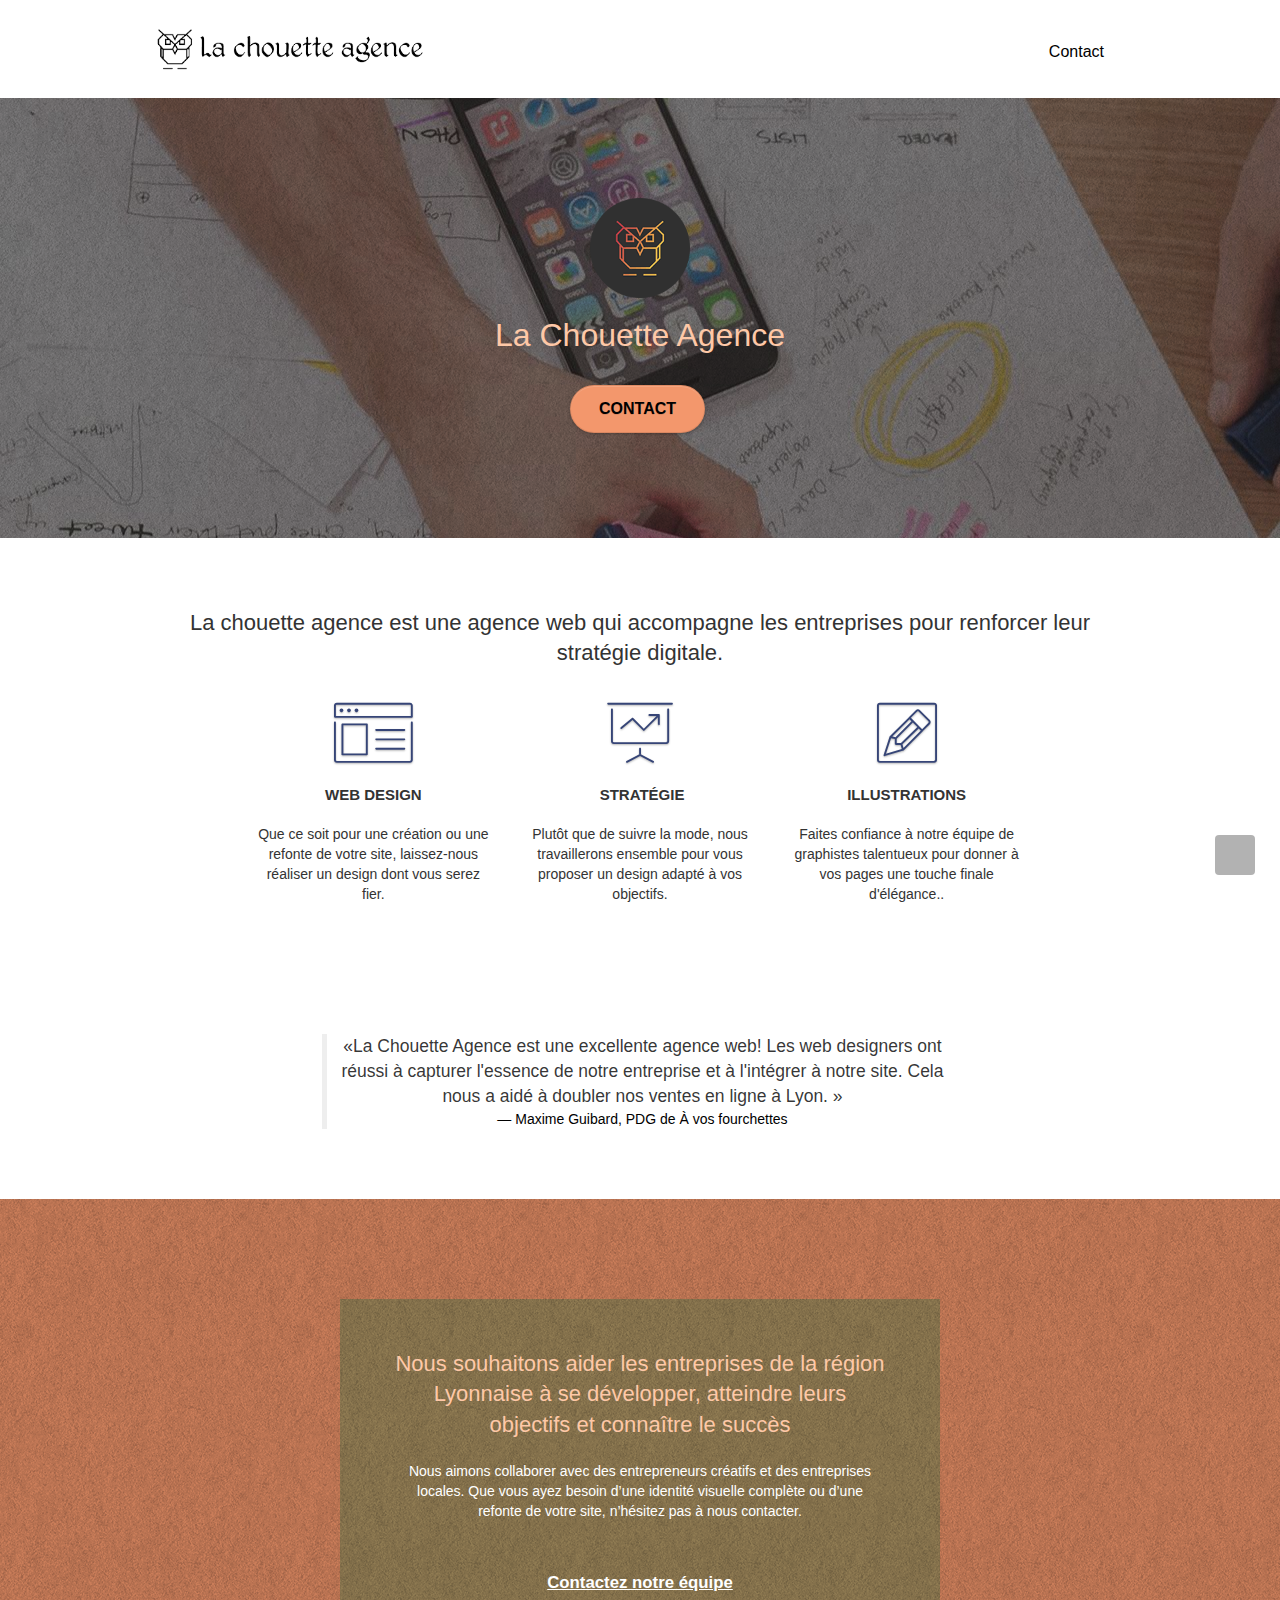
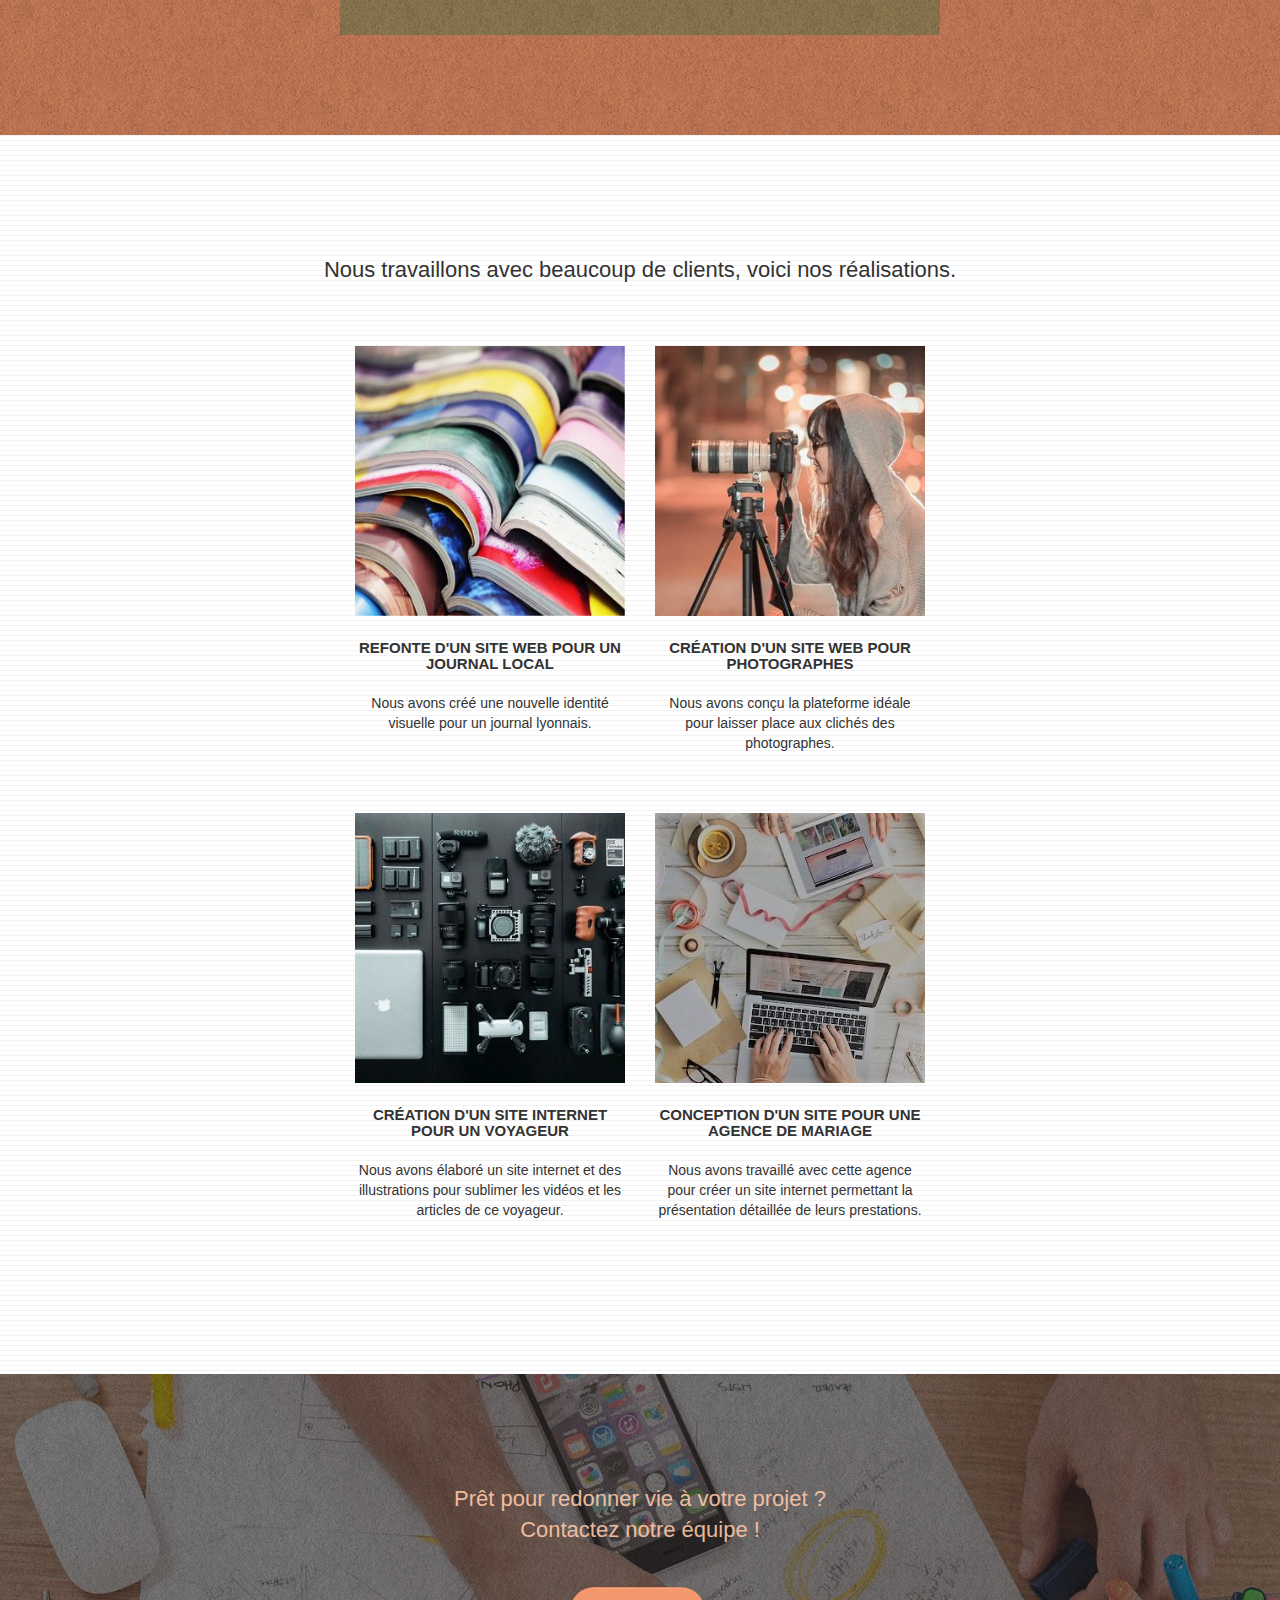
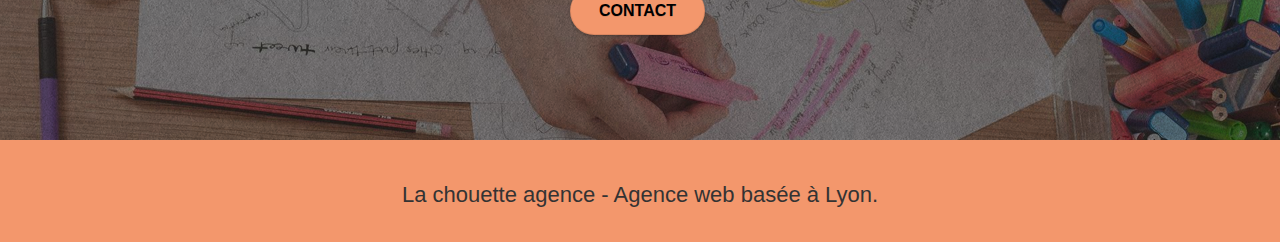
==== commit 92d98d15: "suppression duplication cta" ====
--- a/index.html
+++ b/index.html
@@ -7,8 +7,6 @@
     <meta name="robots" content="index, follow">
 
     <link rel="shortcut icon" type="image/png" href="favicon.png">
-
-    <link rel="stylesheet" href=".">
 
     <link rel="stylesheet" type="text/css" href="./css/bootstrap.css">
     <link rel="stylesheet" type="text/css" href="style.css">
@@ -69,7 +67,7 @@
                 <div class="row tight-width-whitespace">
                     <div class="col-sm-12">
                         <img src="img/logo.png" class="center-block image-resize-mode logo-bloc1" alt="Logo de l'agence web design, La Chouette Agence" />
-                        <h1 class="text-center hero-bloc-text tc-white ">
+                        <h1 class="text-center hero-bloc-text tc-white">
                             La Chouette Agence
                         </h1>
                         <div class="text-center">
@@ -150,7 +148,7 @@
                             Nous aimons collaborer avec des entrepreneurs créatifs et des entreprises locales. Que vous ayez besoin d’une identité visuelle complète ou d’une refonte de votre site, n’hésitez pas à nous contacter.
                         </p>
                         <div class="text-center">
-                            <a href="contact.html" class="btn btn-lg btn-clean btn-rd cta-hero btn-atomic-tangerine" id="cta-hero">Contact</a>
+                            <br><br><a class="ltc-white bold-link" href="contact.html">Contactez notre équipe</a><br>
                         </div>
                     </div>
                 </div>
--- a/css/et-line.css
+++ b/css/et-line.css
@@ -1 +1 @@
-@font-face{font-family:et-line;src:url(../fonts/et-line.eot);src:url(../fonts/et-line.eot?#iefix) format('embedded-opentype'),url(../fonts/et-line.woff) format('woff'),url(../fonts/et-line.ttf) format('truetype'),url(../fonts/et-line.svg#et-line) format('svg');font-weight:400;font-style:normal}.et-icon-browser,.et-icon-dribbble,.et-icon-edit,.et-icon-facebook,.et-icon-presentation,.et-icon-target,.et-icon-twitter{font-family:et-line;speak:none;font-style:normal;font-weight:400;font-variant:normal;text-transform:none;line-height:1;-webkit-font-smoothing:antialiased;-moz-osx-font-smoothing:grayscale;display:inline-block}.et-icon-browser:before{content:"\e00c"}.et-icon-presentation:before{content:"\e00e"}.et-icon-edit:before{content:"\e01c"}.et-icon-target:before{content:"\e04e"}.et-icon-facebook:before{content:"\e05d"}.et-icon-twitter:before{content:"\e05e"}.et-icon-dribbble:before{content:"\e063"}+@font-face{font-family:et-line;src:url(../fonts/et-line.eot);src:url(../fonts/et-line.eot?#iefix) format('embedded-opentype'),url(../fonts/et-line.woff) format('woff'),url(../fonts/et-line.ttf) format('truetype'),url(../fonts/et-line.svg#et-line) format('svg');font-weight:400;font-style:normal}.et-icon-browser,.et-icon-dribbble,.et-icon-edit,.et-icon-facebook,.et-icon-presentation,.et-icon-target,.et-icon-twitter{font-family:et-line;font-style:normal;font-weight:400;font-variant:normal;text-transform:none;line-height:1;-webkit-font-smoothing:antialiased;-moz-osx-font-smoothing:grayscale;display:inline-block}.et-icon-browser:before{content:"\e00c"}.et-icon-presentation:before{content:"\e00e"}.et-icon-edit:before{content:"\e01c"}.et-icon-target:before{content:"\e04e"}.et-icon-facebook:before{content:"\e05d"}.et-icon-twitter:before{content:"\e05e"}.et-icon-dribbble:before{content:"\e063"}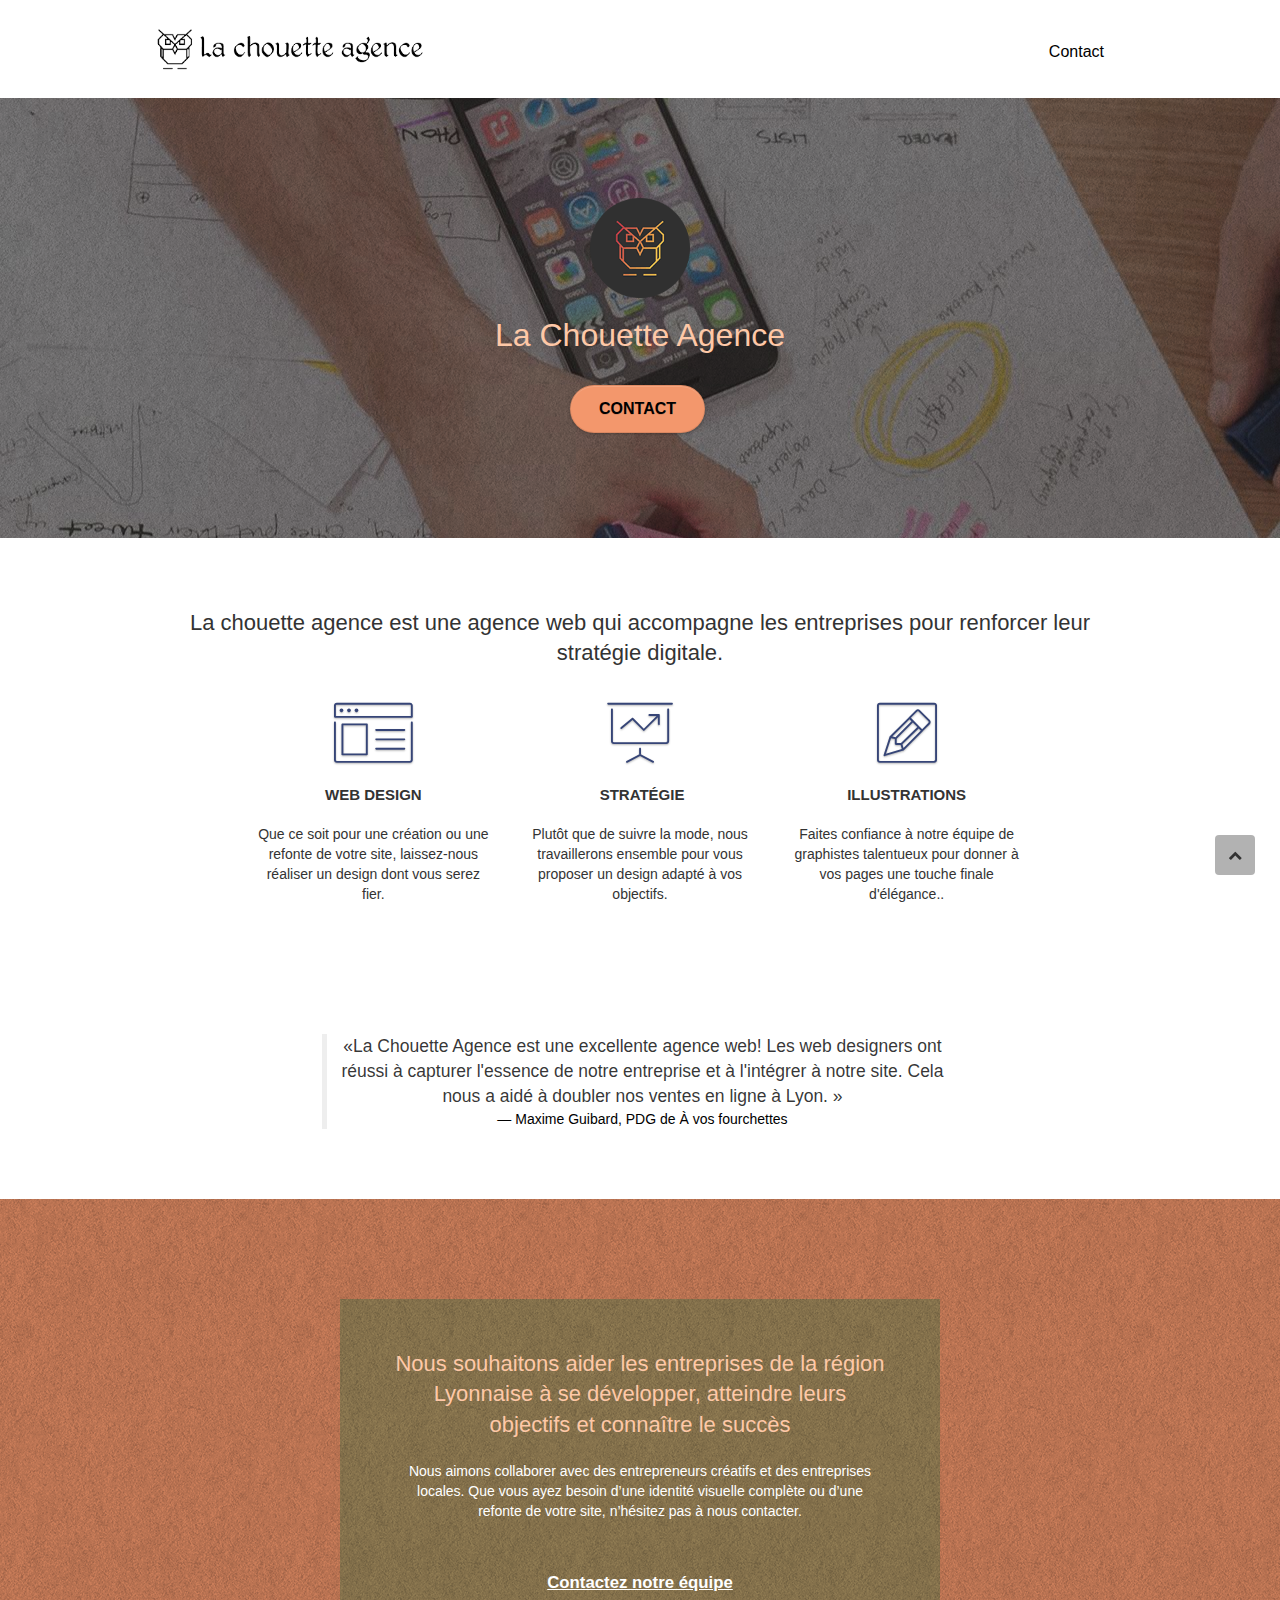
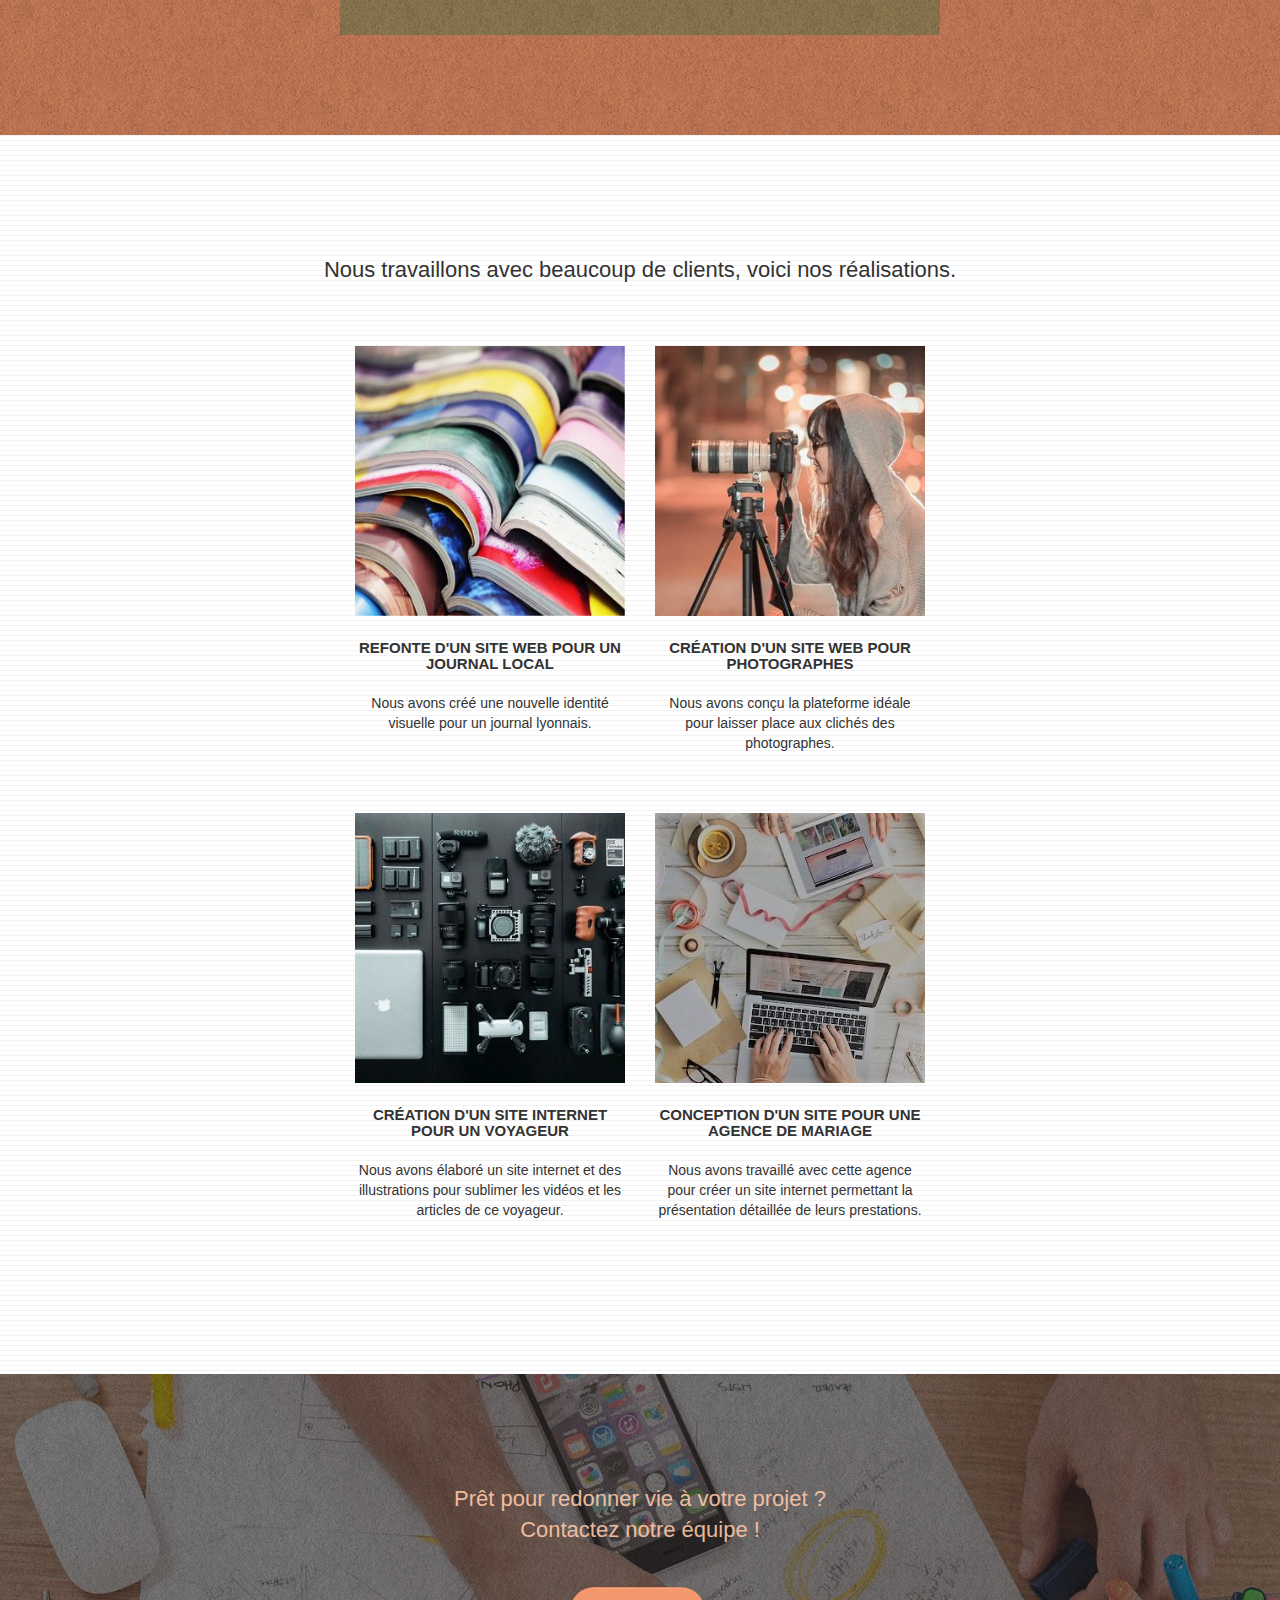
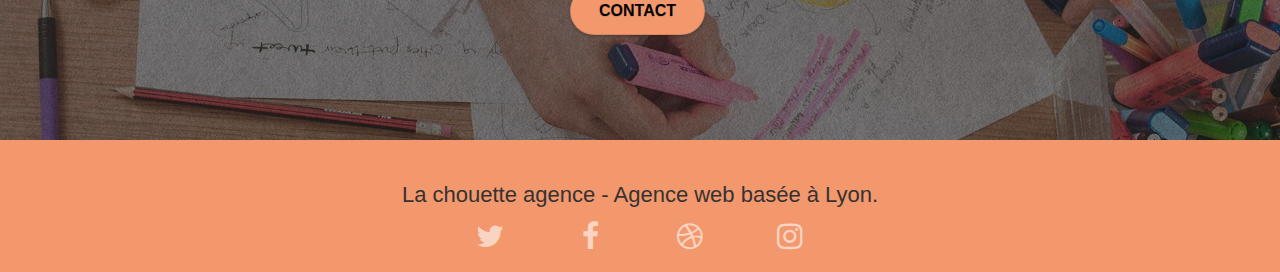
==== commit 7584871f: "ajout media sociaux" ====
--- a/index.html
+++ b/index.html
@@ -11,7 +11,8 @@
     <link rel="stylesheet" type="text/css" href="./css/bootstrap.css">
     <link rel="stylesheet" type="text/css" href="style.css">
     <link rel="stylesheet" type="text/css" href="./css/et-line.css">
-    <link rel="stylesheet" href="https://pro.fontawesome.com/releases/v5.13.0/css/all.css" integrity="sha384-IIED/eyOkM6ihtOiQsX2zizxFBphgnv1zbe1bKA+njdFzkr6cDNy16jfIKWu4FNH" crossorigin="anonymous">
+    <link rel="stylesheet" type="text/css" href="./css/font-awesome.css">
+    
 
     <title>La Chouette Agence, entreprise web design basée à Lyon</title>
     <meta name="description" content="La Chouette Agence | Agence de web design basée à Lyon, qui aide les entreprises à améliorer leur visibilité sur le web.">
@@ -231,49 +232,37 @@
 
         <!-- Footer - bloc-8 -->
         <footer class="bloc bgc-atomic-tangerine d-bloc" id="bloc-8">
-            <div class="container bloc-sm">
-                <div class="row">
-                    <div class="col-sm-12">
-                        <h2 class="text-center black">
-                            La chouette agence - Agence web basée à Lyon.<br>
-                        </h2>
-                        <section class="row row-no-gutters social">
-                            <article class="col-sm-3">
-                                <div class="text-center">
-                                    <a href="https://twitter.com/home" target="_blank">
-                                        <i  aria-hidden="true" class="fab fa-twitter icon-md"></i>
-                                        <p>Twitter</p>
-                                    </a>
-                                </div>
-                            </article>
-                            <article class="col-sm-3">
-                                <div class="text-center">
-                                    <a href="https://www.facebook.com/" target="_blank">
-                                        <i  aria-hidden="true" class="fab fa-facebook-f icon-md"></i>
-                                        <p>Facebook</p>
-                                    </a>
-                                </div>
-                            </article>
-                            <article class="col-sm-3">
-                                <div class="text-center">
-                                    <a href="https://dribbble.com/" target="_blank">
-                                        <i  aria-hidden="true" class="fab fa-dribbble icon-md"></i>
-                                        <p>Dribble</p>
-                                    </a>
-                                </div>
-                            </article>
-                            <article class="col-sm-3">
-                                <div class="text-center">
-                                    <a href="https://www.instagram.com/" target="_blank">
-                                        <i  aria-hidden="true" class="fab fa-instagram icon-md"></i>
-                                        <p>Instagram</p>
-                                    </a>
-                                </div>
-                            </article>
-                        </section>
-                    </div>
-                </div>
-            </div>
+        <div class="container bloc-sm">
+            <div class="row">
+                <div class="col-sm-12">
+                    <h2 class="text-center black">
+                        La chouette agence - Agence web basée à Lyon.<br>
+                    </h2>
+                    <div class="row row-no-gutters social">
+                        <div class="col-sm-3">
+                            <div class="text-center">
+                                <a class="social" href="index.html"><span class="fa fa-twitter icon-md"></span></a>
+                            </div>
+                        </div>
+                        <div class="col-sm-3">
+                            <div class="text-center">
+                                <a class="social" href="index.html"><span class="fa fa-facebook icon-md"></span></a>
+                            </div>
+                        </div>
+                        <div class="col-sm-3">
+                            <div class="text-center">
+                                <a class="social" href="index.html"><span class="fa fa-dribbble icon-md"></span></a>
+                            </div>
+                        </div>
+                        <div class="col-sm-3">
+                            <div class="text-center">
+                                <a class="social" href="index.html"><span class="fa fa-instagram icon-md"></span></a>
+                            </div>
+                        </div>
+                    </div>
+                </div>
+            </div>
+        </div>
         </footer>
         <!-- Footer - bloc-8 END -->
 
--- a/style.css
+++ b/style.css
@@ -1 +1,674 @@
-body{margin:0;padding:0;background:#fff;overflow-x:hidden}a,button{transition:all .3s ease-in-out;outline:0!important}a:hover{text-decoration:none;cursor:pointer}.bloc{width:100%;clear:both;background:50% 50% no-repeat;padding:0 50px;-webkit-background-size:cover;-moz-background-size:cover;-o-background-size:cover;background-size:cover;position:relative}blockquote footer{color:#000}blockquote{margin-top:40px;padding:0}.bloc .container{padding-left:0;padding-right:0}.bloc-lg{padding:100px 50px}.bloc-md{padding:50px}.bloc-sm{padding:20px 50px}.bg-b-edge,.bg-br-edge,.bg-center,.bg-l-edge,.bg-r-edge,.bg-repeat,.bg-t-edge{-webkit-background-size:auto!important;-moz-background-size:auto!important;-o-background-size:auto!important;background-size:auto!important}.bg-repeat{background:repeat}.bg-t-edge{background:top no-repeat}.bloc-bg-texture::before{content:"";background-size:2px 2px;position:absolute;top:0;bottom:0;left:0;right:0}.texture-paper::before{background:url(img/texture-paper.png);background-size:280px 280px}.b-parallax{background-attachment:fixed}.d-bloc{color:rgba(255,255,255,.7)}.d-bloc button:hover{color:rgba(255,255,255,.9)}.d-bloc .a-btn,.d-bloc .navbar a,.d-bloc .navbar-brand,.d-bloc a .icon-lg,.d-bloc a .icon-md,.d-bloc a .icon-sm,.d-bloc h1 a,.d-bloc h2 a,.d-bloc h3 a,.d-bloc h4 a,.d-bloc h5 a,.d-bloc h6 a,.d-bloc p a{color:rgba(255,255,255,.9)}.d-bloc .a-btn:hover,.d-bloc .navbar a:hover,.d-bloc .navbar-brand:hover,.d-bloc a:hover .icon-lg,.d-bloc a:hover .icon-md,.d-bloc a:hover .icon-sm,.d-bloc h1 a:hover,.d-bloc h2 a:hover,.d-bloc h3 a:hover,.d-bloc h4 a:hover,.d-bloc h5 a:hover,.d-bloc h6 a:hover,.d-bloc p a:hover{color:#fff}.d-bloc .navbar-toggle .icon-bar{background:#fff}.l-bloc{color:rgba(0,0,0,.8)}.l-bloc button:hover{color:rgba(0,0,0,.7)}.l-bloc .a-btn,.l-bloc .navbar a,.l-bloc .navbar-brand,.l-bloc a .icon-lg,.l-bloc a .icon-md,.l-bloc a .icon-sm,.l-bloc h1 a,.l-bloc h2 a,.l-bloc h3 a,.l-bloc h4 a,.l-bloc h5 a,.l-bloc h6 a,.l-bloc p a{color:rgba(0,0,0,.6)}.l-bloc .a-btn:hover,.l-bloc .navbar a:hover,.l-bloc .navbar-brand:hover,.l-bloc a:hover .icon-lg,.l-bloc a:hover .icon-md,.l-bloc a:hover .icon-sm,.l-bloc h1 a:hover,.l-bloc h2 a:hover,.l-bloc h3 a:hover,.l-bloc h4 a:hover,.l-bloc h5 a:hover,.l-bloc h6 a:hover,.l-bloc p a:hover{color:#000}.l-bloc .navbar-toggle .icon-bar{color:rgba(0,0,0,.6)}.voffset{margin-top:30px}.voffset-lg{margin-top:80px}.row-no-gutters{margin-right:0;margin-left:0}.row.row-no-gutters>[class*=" col-"],.row.row-no-gutters>[class^=col-]{padding-right:0;padding-left:0}#bloc-1-hero h1{font-size:32px}.navbar{margin-bottom:0;z-index:1}.navbar-brand{height:auto;padding:3px 15px;font-size:25px;font-weight:400;font-weight:600;line-height:44px}.navbar-brand img{max-height:200px;margin:0 5px 0 0;display:inline}.navbar-brand img[src$=svg]{min-width:100px}.nav-center .navbar-brand img{margin:0}.navbar .nav{padding-top:2px;float:right;z-index:1}.nav>li{float:left;margin-top:4px;font-size:16px}.nav>li a:focus,.nav>li a:hover{background:0 0}.navbar-toggle{margin:10px 10px 0 0;border:0}.navbar-toggle:hover{background:0 0!important}.navbar-toggle .icon-bar{background-color:rgba(0,0,0,.5);width:26px}@media (min-width:768px){.site-navigation{position:absolute;top:50%;right:20px;transform:translate(0,-50%);-webkit-transform:translateY(-50%)}.nav-center{text-align:center}.nav-center .navbar-header{width:100%}.nav-center .nav>li,.nav-center .navbar-brand,.nav-center .navbar-header{float:none;display:inline-block}.nav-center .site-navigation{position:relative;width:100%;right:0;margin-right:0;margin-top:20px}}.nav>li>.dropdown a{background:0 0!important;display:block;padding:14px 15px}.mg-md{margin-top:10px;margin-bottom:20px}.mg-lg{margin-top:10px;margin-bottom:40px}.btn{margin:0 5px 5px 0}.btn-d,.btn-d:focus,.btn-d:hover{color:#fff;background:rgba(0,0,0,.3)}button{outline:0!important}.btn-rd{border-radius:40px}.btn-clean{border:1px solid rgba(0,0,0,.08);border-bottom-color:rgba(0,0,0,.1);text-shadow:0 1px 0 rgba(0,0,1,.1);box-shadow:0 1px 3px rgba(0,0,1,.25),inset 0 1px 0 0 rgba(255,255,255,.15)}.icon-md{font-size:30px!important}.icon-lg{font-size:60px!important}.sm-shadow{text-shadow:0 1px 2px rgba(0,0,0,.3)}.scrollToTop{width:40px;height:40px;position:fixed;bottom:20px;right:20px;z-index:500;transition:all .3s ease-in-out}.scrollToTop span{margin-top:6px}a[data-lightbox]{position:relative;display:block;text-align:center}a[data-lightbox]:hover::before{content:"+";font-family:HelveticaNeue-Light,"Helvetica Neue Light","Helvetica Neue",Helvetica,Arial;font-size:32px;width:50px;height:50px;margin-left:-25px;border-radius:50%;background:rgba(0,0,0,.6);color:#fff;font-weight:100;z-index:1;position:absolute;top:50%;transform:translateY(-50%);-webkit-transform:translateY(-50%)}a[data-lightbox]:hover img{opacity:.6;-webkit-animation-fill-mode:none;animation-fill-mode:none}.lightbox-caption{padding:20px;color:#fff;background:rgba(0,0,0,.5);left:15px;right:15px;bottom:5px}.snapshot-lb .lightbox-caption{padding:0;color:rgba(0,0,0,.5);background:0 0}.btn,a,h1,h2,h3,h4,h5,h6,p{font-family:helvetica;font-weight:400;color:#333!important}a:hover{text-decoration:underline}.container{max-width:1000px}.hero-bloc-text{font-size:35px}p{font-size:14px}.tight-width-whitespace{max-width:600px;margin:auto auto auto auto}.h1{font-size:20px;font-family:"Open Sans"}.cta-hero{margin-top:22px;color:#fff!important;text-transform:uppercase;padding:12px 28px 12px 28px;font-size:16px;font-weight:700}.social{max-width:400px;margin:auto}.social-link{display:flex;align-content:center}.social p{display:none}.social~a:hover{text-decoration:none}.social{width:25%;margin:auto auto auto auto;display:flex;flex-direction:row;justify-content:space-between}.social a:hover{text-decoration:none}.social{width:100%}.d-bloc .a-btn,.d-bloc .navbar a,.d-bloc .navbar-brand,.d-bloc a .icon-lg,.d-bloc a .icon-md,.d-bloc a .icon-sm,.d-bloc a .icon-xl,.d-bloc h1 a,.d-bloc h2 a,.d-bloc h3 a,.d-bloc h4 a,.d-bloc h5 a,.d-bloc h6 a,.d-bloc p a{color:rgba(255,255,255,.6)}h2{font-size:22px;line-height:1.4em}h3{font-size:15px;text-transform:uppercase;font-weight:700;color:#333!important}.med-width-whitespace{max-width:800px;margin:auto auto auto auto;box-shadow:0 0 0 #000}h1{color:#333!important}h4{color:#333!important}.icons{margin-bottom:14px;margin-top:24px}.white{color:#fff!important}.portfolio-thumb{margin-bottom:24px}.portfolio-row{margin-bottom:44px;margin-top:50px}.black-background{background-color:rgba(165,147,99,.9);padding:40px 40px 40px 40px}.bold-link{font-weight:900;font-size:larger;text-decoration:underline!important}.bgc-white{background-color:#fff}.bgc-dark-slate-blue{background-color:#364577}.bgc-atomic-tangerine{background-color:#f3976c}.tc-white{color:#fec8a7!important}.btn-atomic-tangerine{background:#f3976c;color:#000!important}.btn-atomic-tangerine:hover{background:#c27956!important;color:#000!important}.ltc-white{color:#fff!important}.ltc-white:hover{color:#ccc!important}.ltc-atomic-tangerine{color:#f3976c!important}.ltc-atomic-tangerine:hover{color:#c27956!important}.icon-dark-slate-blue{color:#364577!important;border-color:#364577!important}.bg-lines-h2-bg{background-image:url(img/lines-h2-bg.png)}.bg-banniere{background-image:url(img/la-chouette-agence-banniere.jpg)}.bg-presentation{background-image:url(img/image-de-presentation.jpg)}.logo-header{height:50px}.logo-bloc1{width:100px}.access-txt{opacity:.9}.contraste-access,a{color:#000!important}@media (max-width:1024px){.bloc{padding-left:20px;padding-right:20px}}@media (max-width:992px) and (min-width:768px){.navbar .nav{max-width:80%}.nav-center.navbar .nav{max-width:100%}}@media only screen and (min-device-width:768px) and (max-device-width:1024px) and (orientation:landscape){.b-parallax{background-attachment:scroll}}@media only screen and (min-device-width:1024px) and (max-device-width:1366px) and (-webkit-min-device-pixel-ratio:1.5){.b-parallax{background-attachment:scroll}}@media (max-width:991px){.container{width:100%}.b-parallax{background-attachment:scroll}#hero-bloc,.page-container{overflow-x:hidden;position:relative}.bloc{padding-left:constant(safe-area-inset-left);padding-right:constant(safe-area-inset-right)}}@media (max-width:767px){.page-container{overflow-x:hidden;position:relative}h1,h2,h3,h4,h5,h6,p{padding-left:10px!important;padding-right:10px!important}.b-parallax{background-attachment:scroll}.navbar .nav{padding-top:0;border-top:1px solid rgba(0,0,0,.2);float:none!important}.navbar.row{margin-left:0;margin-right:0}.site-navigation{position:inherit;transform:none;-webkit-transform:none;-ms-transform:none}.nav>li{margin-top:0;border-bottom:1px solid rgba(0,0,0,.1);background:rgba(0,0,0,.05);text-align:left;padding-left:15px;width:100%}.nav>li:hover{background:rgba(0,0,0,.08)}#hero-bloc .navbar .nav{background:rgba(0,0,0,.8)}#hero-bloc .navbar .nav a{color:rgba(255,255,255,.6)}.hero{padding:50px 0}.hero-nav{left:-1px;right:-1px}.navbar-collapse{padding:0;overflow-x:hidden;-webkit-box-shadow:none;box-shadow:none}.navbar-brand img{max-height:40px;width:auto}.bloc{padding-left:0;padding-right:0}.bloc-lg{padding:40px 0}.bloc-md,.bloc-sm{padding-left:0;padding-right:0}.a-block{padding:0 10px}.voffset{margin-top:5px}.voffset-md{margin-top:20px}.voffset-lg{margin-top:30px}}@media (max-width:400px){.bloc{padding-left:0;padding-right:0}.social-link{font-size:12px}}+body {
+   margin: 0;
+   padding: 0;
+   background: #fff;
+   overflow-x: hidden;
+}
+a,
+button {
+   transition: all 0.3s ease-in-out;
+   outline: 0 !important;
+}
+a:hover {
+   text-decoration: none;
+   cursor: pointer;
+}
+.bloc {
+   width: 100%;
+   clear: both;
+   background: 50% 50% no-repeat;
+   padding: 0 50px;
+   -webkit-background-size: cover;
+   -moz-background-size: cover;
+   -o-background-size: cover;
+   background-size: cover;
+   position: relative;
+}
+blockquote footer {
+   color: #000;
+}
+blockquote {
+   margin-top: 40px;
+   padding: 0;
+}
+.bloc .container {
+   padding-left: 0;
+   padding-right: 0;
+}
+.bloc-lg {
+   padding: 100px 50px;
+}
+.bloc-md {
+   padding: 50px;
+}
+.bloc-sm {
+   padding: 20px 50px;
+}
+.bg-b-edge,
+.bg-br-edge,
+.bg-center,
+.bg-l-edge,
+.bg-r-edge,
+.bg-repeat,
+.bg-t-edge {
+   -webkit-background-size: auto !important;
+   -moz-background-size: auto !important;
+   -o-background-size: auto !important;
+   background-size: auto !important;
+}
+.bg-repeat {
+   background: repeat;
+}
+.bg-t-edge {
+   background: top no-repeat;
+}
+.bloc-bg-texture::before {
+   content: "";
+   background-size: 2px 2px;
+   position: absolute;
+   top: 0;
+   bottom: 0;
+   left: 0;
+   right: 0;
+}
+.texture-paper::before {
+   background: url(img/texture-paper.png);
+   background-size: 280px 280px;
+}
+.b-parallax {
+   background-attachment: fixed;
+}
+.d-bloc {
+   color: rgba(255, 255, 255, 0.7);
+}
+.d-bloc button:hover {
+   color: rgba(255, 255, 255, 0.9);
+}
+.d-bloc .a-btn,
+.d-bloc .navbar a,
+.d-bloc .navbar-brand,
+.d-bloc a .icon-lg,
+.d-bloc a .icon-md,
+.d-bloc a .icon-sm,
+.d-bloc h1 a,
+.d-bloc h2 a,
+.d-bloc h3 a,
+.d-bloc h4 a,
+.d-bloc h5 a,
+.d-bloc h6 a,
+.d-bloc p a {
+   color: rgba(255, 255, 255, 0.9);
+}
+.d-bloc .a-btn:hover,
+.d-bloc .navbar a:hover,
+.d-bloc .navbar-brand:hover,
+.d-bloc a:hover .icon-lg,
+.d-bloc a:hover .icon-md,
+.d-bloc a:hover .icon-sm,
+.d-bloc h1 a:hover,
+.d-bloc h2 a:hover,
+.d-bloc h3 a:hover,
+.d-bloc h4 a:hover,
+.d-bloc h5 a:hover,
+.d-bloc h6 a:hover,
+.d-bloc p a:hover {
+   color: #fff;
+}
+.d-bloc .navbar-toggle .icon-bar {
+   background: #fff;
+}
+.l-bloc {
+   color: rgba(0, 0, 0, 0.8);
+}
+.l-bloc button:hover {
+   color: rgba(0, 0, 0, 0.7);
+}
+.l-bloc .a-btn,
+.l-bloc .navbar a,
+.l-bloc .navbar-brand,
+.l-bloc a .icon-lg,
+.l-bloc a .icon-md,
+.l-bloc a .icon-sm,
+.l-bloc h1 a,
+.l-bloc h2 a,
+.l-bloc h3 a,
+.l-bloc h4 a,
+.l-bloc h5 a,
+.l-bloc h6 a,
+.l-bloc p a {
+   color: rgba(0, 0, 0, 0.6);
+}
+.l-bloc .a-btn:hover,
+.l-bloc .navbar a:hover,
+.l-bloc .navbar-brand:hover,
+.l-bloc a:hover .icon-lg,
+.l-bloc a:hover .icon-md,
+.l-bloc a:hover .icon-sm,
+.l-bloc h1 a:hover,
+.l-bloc h2 a:hover,
+.l-bloc h3 a:hover,
+.l-bloc h4 a:hover,
+.l-bloc h5 a:hover,
+.l-bloc h6 a:hover,
+.l-bloc p a:hover {
+   color: #000;
+}
+.l-bloc .navbar-toggle .icon-bar {
+   color: rgba(0, 0, 0, 0.6);
+}
+.voffset {
+   margin-top: 30px;
+}
+.voffset-lg {
+   margin-top: 80px;
+}
+.row-no-gutters {
+   margin-right: 0;
+   margin-left: 0;
+}
+.row.row-no-gutters > [class*=" col-"],
+.row.row-no-gutters > [class^="col-"] {
+   padding-right: 0;
+   padding-left: 0;
+}
+#bloc-1-hero h1 {
+   font-size: 32px;
+}
+.navbar {
+   margin-bottom: 0;
+   z-index: 1;
+}
+.navbar-brand {
+   height: auto;
+   padding: 3px 15px;
+   font-size: 25px;
+   font-weight: 400;
+   font-weight: 600;
+   line-height: 44px;
+}
+.navbar-brand img {
+   max-height: 200px;
+   margin: 0 5px 0 0;
+   display: inline;
+}
+.navbar-brand img[src$="svg"] {
+   min-width: 100px;
+}
+.nav-center .navbar-brand img {
+   margin: 0;
+}
+.navbar .nav {
+   padding-top: 2px;
+   float: right;
+   z-index: 1;
+}
+.nav > li {
+   float: left;
+   margin-top: 4px;
+   font-size: 16px;
+}
+.nav > li a:focus,
+.nav > li a:hover {
+   background: 0 0;
+}
+.navbar-toggle {
+   margin: 10px 10px 0 0;
+   border: 0;
+}
+.navbar-toggle:hover {
+   background: 0 0 !important;
+}
+.navbar-toggle .icon-bar {
+   background-color: rgba(0, 0, 0, 0.5);
+   width: 26px;
+}
+@media (min-width: 768px) {
+   .site-navigation {
+       position: absolute;
+       top: 50%;
+       right: 20px;
+       transform: translate(0, -50%);
+       -webkit-transform: translateY(-50%);
+   }
+   .nav-center {
+       text-align: center;
+   }
+   .nav-center .navbar-header {
+       width: 100%;
+   }
+   .nav-center .nav > li,
+   .nav-center .navbar-brand,
+   .nav-center .navbar-header {
+       float: none;
+       display: inline-block;
+   }
+   .nav-center .site-navigation {
+       position: relative;
+       width: 100%;
+       right: 0;
+       margin-right: 0;
+       margin-top: 20px;
+   }
+}
+.nav > li > .dropdown a {
+   background: 0 0 !important;
+   display: block;
+   padding: 14px 15px;
+}
+.mg-md {
+   margin-top: 10px;
+   margin-bottom: 20px;
+}
+.mg-lg {
+   margin-top: 10px;
+   margin-bottom: 40px;
+}
+.btn {
+   margin: 0 5px 5px 0;
+}
+.btn-d,
+.btn-d:focus,
+.btn-d:hover {
+   color: #fff;
+   background: rgba(0, 0, 0, 0.3);
+}
+button {
+   outline: 0 !important;
+}
+.btn-rd {
+   border-radius: 40px;
+}
+.btn-clean {
+   border: 1px solid rgba(0, 0, 0, 0.08);
+   border-bottom-color: rgba(0, 0, 0, 0.1);
+   text-shadow: 0 1px 0 rgba(0, 0, 1, 0.1);
+   box-shadow: 0 1px 3px rgba(0, 0, 1, 0.25), inset 0 1px 0 0 rgba(255, 255, 255, 0.15);
+}
+.icon-md {
+   font-size: 30px !important;
+}
+.icon-lg {
+   font-size: 60px !important;
+}
+.sm-shadow {
+   text-shadow: 0 1px 2px rgba(0, 0, 0, 0.3);
+}
+.scrollToTop {
+   width: 40px;
+   height: 40px;
+   position: fixed;
+   bottom: 20px;
+   right: 20px;
+   z-index: 500;
+   transition: all 0.3s ease-in-out;
+}
+.scrollToTop span {
+   margin-top: 6px;
+}
+a[data-lightbox] {
+   position: relative;
+   display: block;
+   text-align: center;
+}
+a[data-lightbox]:hover::before {
+   content: "+";
+   font-family: HelveticaNeue-Light, "Helvetica Neue Light", "Helvetica Neue", Helvetica, Arial;
+   font-size: 32px;
+   width: 50px;
+   height: 50px;
+   margin-left: -25px;
+   border-radius: 50%;
+   background: rgba(0, 0, 0, 0.6);
+   color: #fff;
+   font-weight: 100;
+   z-index: 1;
+   position: absolute;
+   top: 50%;
+   transform: translateY(-50%);
+   -webkit-transform: translateY(-50%);
+}
+a[data-lightbox]:hover img {
+   opacity: 0.6;
+   -webkit-animation-fill-mode: none;
+   animation-fill-mode: none;
+}
+.lightbox-caption {
+   padding: 20px;
+   color: #fff;
+   background: rgba(0, 0, 0, 0.5);
+   left: 15px;
+   right: 15px;
+   bottom: 5px;
+}
+.snapshot-lb .lightbox-caption {
+   padding: 0;
+   color: rgba(0, 0, 0, 0.5);
+   background: 0 0;
+}
+.btn,
+a,
+h1,
+h2,
+h3,
+h4,
+h5,
+h6,
+p {
+   font-family: helvetica;
+   font-weight: 400;
+   color: #333 !important;
+}
+a:hover {
+   text-decoration: underline;
+}
+.container {
+   max-width: 1000px;
+}
+.hero-bloc-text {
+   font-size: 35px;
+}
+p {
+   font-size: 14px;
+}
+.tight-width-whitespace {
+   max-width: 600px;
+   margin: auto auto auto auto;
+}
+.h1 {
+   font-size: 20px;
+   font-family: "Open Sans";
+}
+.cta-hero {
+   margin-top: 22px;
+   color: #fff !important;
+   text-transform: uppercase;
+   padding: 12px 28px 12px 28px;
+   font-size: 16px;
+   font-weight: 700;
+}
+.social {
+   max-width: 400px;
+   margin: auto;
+}
+.social-link {
+   display: flex;
+   align-content: center;
+}
+.social p {
+   display: none;
+}
+.social ~ a:hover {
+   text-decoration: none;
+}
+.social {
+   width: 25%;
+   margin: auto auto auto auto;
+   flex-direction: row;
+   justify-content: space-between;
+}
+.social a:hover {
+   text-decoration: none;
+}
+.social {
+   width: 100%;
+}
+.d-bloc .a-btn,
+.d-bloc .navbar a,
+.d-bloc .navbar-brand,
+.d-bloc a .icon-lg,
+.d-bloc a .icon-md,
+.d-bloc a .icon-sm,
+.d-bloc a .icon-xl,
+.d-bloc h1 a,
+.d-bloc h2 a,
+.d-bloc h3 a,
+.d-bloc h4 a,
+.d-bloc h5 a,
+.d-bloc h6 a,
+.d-bloc p a {
+   color: rgba(255, 255, 255, 0.6);
+}
+h2 {
+   font-size: 22px;
+   line-height: 1.4em;
+}
+h3 {
+   font-size: 15px;
+   text-transform: uppercase;
+   font-weight: 700;
+   color: #333 !important;
+}
+.med-width-whitespace {
+   max-width: 800px;
+   margin: auto auto auto auto;
+   box-shadow: 0 0 0 #000;
+}
+h1 {
+   color: #333 !important;
+}
+h4 {
+   color: #333 !important;
+}
+.icons {
+   margin-bottom: 14px;
+   margin-top: 24px;
+}
+.white {
+   color: #fff !important;
+}
+.portfolio-thumb {
+   margin-bottom: 24px;
+}
+.portfolio-row {
+   margin-bottom: 44px;
+   margin-top: 50px;
+}
+.black-background {
+   background-color: rgba(165, 147, 99, 0.9);
+   padding: 40px 40px 40px 40px;
+}
+.bold-link {
+   font-weight: 900;
+   font-size: larger;
+   text-decoration: underline !important;
+}
+.bgc-white {
+   background-color: #fff;
+}
+.bgc-dark-slate-blue {
+   background-color: #364577;
+}
+.bgc-atomic-tangerine {
+   background-color: #f3976c;
+}
+.tc-white {
+   color: #fec8a7 !important;
+}
+.btn-atomic-tangerine {
+   background: #f3976c;
+   color: #000 !important;
+}
+.btn-atomic-tangerine:hover {
+   background: #c27956 !important;
+   color: #000 !important;
+}
+.ltc-white {
+   color: #fff !important;
+}
+.ltc-white:hover {
+   color: #ccc !important;
+}
+.ltc-atomic-tangerine {
+   color: #f3976c !important;
+}
+.ltc-atomic-tangerine:hover {
+   color: #c27956 !important;
+}
+.icon-dark-slate-blue {
+   color: #364577 !important;
+   border-color: #364577 !important;
+}
+.bg-lines-h2-bg {
+   background-image: url(img/lines-h2-bg.png);
+}
+.bg-banniere {
+   background-image: url(img/la-chouette-agence-banniere.jpg);
+}
+.bg-presentation {
+   background-image: url(img/image-de-presentation.jpg);
+}
+.logo-header {
+   height: 50px;
+}
+.logo-bloc1 {
+   width: 100px;
+}
+.access-txt {
+   opacity: 0.9;
+}
+.contraste-access,
+a {
+   color: #000 !important;
+}
+@media (max-width: 1024px) {
+   .bloc {
+       padding-left: 20px;
+       padding-right: 20px;
+   }
+}
+@media (max-width: 992px) and (min-width: 768px) {
+   .navbar .nav {
+       max-width: 80%;
+   }
+   .nav-center.navbar .nav {
+       max-width: 100%;
+   }
+}
+@media only screen and (min-device-width: 768px) and (max-device-width: 1024px) and (orientation: landscape) {
+   .b-parallax {
+       background-attachment: scroll;
+   }
+}
+@media only screen and (min-device-width: 1024px) and (max-device-width: 1366px) and (-webkit-min-device-pixel-ratio: 1.5) {
+   .b-parallax {
+       background-attachment: scroll;
+   }
+}
+@media (max-width: 991px) {
+   .container {
+       width: 100%;
+   }
+   .b-parallax {
+       background-attachment: scroll;
+   }
+   #hero-bloc,
+   .page-container {
+       overflow-x: hidden;
+       position: relative;
+   }
+   .bloc {
+       padding-left: constant(safe-area-inset-left);
+       padding-right: constant(safe-area-inset-right);
+   }
+}
+@media (max-width: 767px) {
+   .page-container {
+       overflow-x: hidden;
+       position: relative;
+   }
+   h1,
+   h2,
+   h3,
+   h4,
+   h5,
+   h6,
+   p {
+       padding-left: 10px !important;
+       padding-right: 10px !important;
+   }
+   .b-parallax {
+       background-attachment: scroll;
+   }
+   .navbar .nav {
+       padding-top: 0;
+       border-top: 1px solid rgba(0, 0, 0, 0.2);
+       float: none !important;
+   }
+   .navbar.row {
+       margin-left: 0;
+       margin-right: 0;
+   }
+   .site-navigation {
+       position: inherit;
+       transform: none;
+       -webkit-transform: none;
+       -ms-transform: none;
+   }
+   .nav > li {
+       margin-top: 0;
+       border-bottom: 1px solid rgba(0, 0, 0, 0.1);
+       background: rgba(0, 0, 0, 0.05);
+       text-align: left;
+       padding-left: 15px;
+       width: 100%;
+   }
+   .nav > li:hover {
+       background: rgba(0, 0, 0, 0.08);
+   }
+   #hero-bloc .navbar .nav {
+       background: rgba(0, 0, 0, 0.8);
+   }
+   #hero-bloc .navbar .nav a {
+       color: rgba(255, 255, 255, 0.6);
+   }
+   .hero {
+       padding: 50px 0;
+   }
+   .hero-nav {
+       left: -1px;
+       right: -1px;
+   }
+   .navbar-collapse {
+       padding: 0;
+       overflow-x: hidden;
+       -webkit-box-shadow: none;
+       box-shadow: none;
+   }
+   .navbar-brand img {
+       max-height: 40px;
+       width: auto;
+   }
+   .bloc {
+       padding-left: 0;
+       padding-right: 0;
+   }
+   .bloc-lg {
+       padding: 40px 0;
+   }
+   .bloc-md,
+   .bloc-sm {
+       padding-left: 0;
+       padding-right: 0;
+   }
+   .a-block {
+       padding: 0 10px;
+   }
+   .voffset {
+       margin-top: 5px;
+   }
+   .voffset-md {
+       margin-top: 20px;
+   }
+   .voffset-lg {
+       margin-top: 30px;
+   }
+}
+@media (max-width: 400px) {
+   .bloc {
+       padding-left: 0;
+       padding-right: 0;
+   }
+   .social-link {
+       font-size: 12px;
+   }
+}
--- a/css/et-line.css
+++ b/css/et-line.css
@@ -1 +1,519 @@
-@font-face{font-family:et-line;src:url(../fonts/et-line.eot);src:url(../fonts/et-line.eot?#iefix) format('embedded-opentype'),url(../fonts/et-line.woff) format('woff'),url(../fonts/et-line.ttf) format('truetype'),url(../fonts/et-line.svg#et-line) format('svg');font-weight:400;font-style:normal}.et-icon-browser,.et-icon-dribbble,.et-icon-edit,.et-icon-facebook,.et-icon-presentation,.et-icon-target,.et-icon-twitter{font-family:et-line;font-style:normal;font-weight:400;font-variant:normal;text-transform:none;line-height:1;-webkit-font-smoothing:antialiased;-moz-osx-font-smoothing:grayscale;display:inline-block}.et-icon-browser:before{content:"\e00c"}.et-icon-presentation:before{content:"\e00e"}.et-icon-edit:before{content:"\e01c"}.et-icon-target:before{content:"\e04e"}.et-icon-facebook:before{content:"\e05d"}.et-icon-twitter:before{content:"\e05e"}.et-icon-dribbble:before{content:"\e063"}+@font-face {
+    font-family: et-line;
+    src: url(../fonts/et-line.eot);
+    src: url(../fonts/et-line.eot?#iefix) format('embedded-opentype'), url(../fonts/et-line.woff) format('woff'), url(../fonts/et-line.ttf) format('truetype'), url(../fonts/et-line.svg#et-line) format('svg');
+    font-weight: 400;
+    font-style: normal
+}
+
+.et-icon-adjustments,
+.et-icon-alarmclock,
+.et-icon-anchor,
+.et-icon-aperture,
+.et-icon-attachment,
+.et-icon-bargraph,
+.et-icon-basket,
+.et-icon-beaker,
+.et-icon-bike,
+.et-icon-book-open,
+.et-icon-briefcase,
+.et-icon-browser,
+.et-icon-calendar,
+.et-icon-camera,
+.et-icon-caution,
+.et-icon-chat,
+.et-icon-circle-compass,
+.et-icon-clipboard,
+.et-icon-clock,
+.et-icon-cloud,
+.et-icon-compass,
+.et-icon-desktop,
+.et-icon-dial,
+.et-icon-document,
+.et-icon-documents,
+.et-icon-download,
+.et-icon-dribbble,
+.et-icon-edit,
+.et-icon-envelope,
+.et-icon-expand,
+.et-icon-facebook,
+.et-icon-flag,
+.et-icon-focus,
+.et-icon-gears,
+.et-icon-genius,
+.et-icon-gift,
+.et-icon-global,
+.et-icon-globe,
+.et-icon-googleplus,
+.et-icon-grid,
+.et-icon-happy,
+.et-icon-hazardous,
+.et-icon-heart,
+.et-icon-hotairballoon,
+.et-icon-hourglass,
+.et-icon-key,
+.et-icon-laptop,
+.et-icon-layers,
+.et-icon-lifesaver,
+.et-icon-lightbulb,
+.et-icon-linegraph,
+.et-icon-linkedin,
+.et-icon-lock,
+.et-icon-magnifying-glass,
+.et-icon-map,
+.et-icon-map-pin,
+.et-icon-megaphone,
+.et-icon-mic,
+.et-icon-mobile,
+.et-icon-newspaper,
+.et-icon-notebook,
+.et-icon-paintbrush,
+.et-icon-paperclip,
+.et-icon-pencil,
+.et-icon-phone,
+.et-icon-picture,
+.et-icon-pictures,
+.et-icon-piechart,
+.et-icon-presentation,
+.et-icon-pricetags,
+.et-icon-printer,
+.et-icon-profile-female,
+.et-icon-profile-male,
+.et-icon-puzzle,
+.et-icon-quote,
+.et-icon-recycle,
+.et-icon-refresh,
+.et-icon-ribbon,
+.et-icon-rss,
+.et-icon-sad,
+.et-icon-scissors,
+.et-icon-scope,
+.et-icon-search,
+.et-icon-shield,
+.et-icon-speedometer,
+.et-icon-strategy,
+.et-icon-streetsign,
+.et-icon-tablet,
+.et-icon-target,
+.et-icon-telescope,
+.et-icon-toolbox,
+.et-icon-tools,
+.et-icon-tools-2,
+.et-icon-trophy,
+.et-icon-tumblr,
+.et-icon-twitter,
+.et-icon-upload,
+.et-icon-video,
+.et-icon-wallet,
+.et-icon-wine {
+    font-family: et-line;
+    speak: none;
+    font-style: normal;
+    font-weight: 400;
+    font-variant: normal;
+    text-transform: none;
+    line-height: 1;
+    -webkit-font-smoothing: antialiased;
+    -moz-osx-font-smoothing: grayscale;
+    display: inline-block
+}
+
+.et-icon-mobile:before {
+    content: "\e000"
+}
+
+.et-icon-laptop:before {
+    content: "\e001"
+}
+
+.et-icon-desktop:before {
+    content: "\e002"
+}
+
+.et-icon-tablet:before {
+    content: "\e003"
+}
+
+.et-icon-phone:before {
+    content: "\e004"
+}
+
+.et-icon-document:before {
+    content: "\e005"
+}
+
+.et-icon-documents:before {
+    content: "\e006"
+}
+
+.et-icon-search:before {
+    content: "\e007"
+}
+
+.et-icon-clipboard:before {
+    content: "\e008"
+}
+
+.et-icon-newspaper:before {
+    content: "\e009"
+}
+
+.et-icon-notebook:before {
+    content: "\e00a"
+}
+
+.et-icon-book-open:before {
+    content: "\e00b"
+}
+
+.et-icon-browser:before {
+    content: "\e00c"
+}
+
+.et-icon-calendar:before {
+    content: "\e00d"
+}
+
+.et-icon-presentation:before {
+    content: "\e00e"
+}
+
+.et-icon-picture:before {
+    content: "\e00f"
+}
+
+.et-icon-pictures:before {
+    content: "\e010"
+}
+
+.et-icon-video:before {
+    content: "\e011"
+}
+
+.et-icon-camera:before {
+    content: "\e012"
+}
+
+.et-icon-printer:before {
+    content: "\e013"
+}
+
+.et-icon-toolbox:before {
+    content: "\e014"
+}
+
+.et-icon-briefcase:before {
+    content: "\e015"
+}
+
+.et-icon-wallet:before {
+    content: "\e016"
+}
+
+.et-icon-gift:before {
+    content: "\e017"
+}
+
+.et-icon-bargraph:before {
+    content: "\e018"
+}
+
+.et-icon-grid:before {
+    content: "\e019"
+}
+
+.et-icon-expand:before {
+    content: "\e01a"
+}
+
+.et-icon-focus:before {
+    content: "\e01b"
+}
+
+.et-icon-edit:before {
+    content: "\e01c"
+}
+
+.et-icon-adjustments:before {
+    content: "\e01d"
+}
+
+.et-icon-ribbon:before {
+    content: "\e01e"
+}
+
+.et-icon-hourglass:before {
+    content: "\e01f"
+}
+
+.et-icon-lock:before {
+    content: "\e020"
+}
+
+.et-icon-megaphone:before {
+    content: "\e021"
+}
+
+.et-icon-shield:before {
+    content: "\e022"
+}
+
+.et-icon-trophy:before {
+    content: "\e023"
+}
+
+.et-icon-flag:before {
+    content: "\e024"
+}
+
+.et-icon-map:before {
+    content: "\e025"
+}
+
+.et-icon-puzzle:before {
+    content: "\e026"
+}
+
+.et-icon-basket:before {
+    content: "\e027"
+}
+
+.et-icon-envelope:before {
+    content: "\e028"
+}
+
+.et-icon-streetsign:before {
+    content: "\e029"
+}
+
+.et-icon-telescope:before {
+    content: "\e02a"
+}
+
+.et-icon-gears:before {
+    content: "\e02b"
+}
+
+.et-icon-key:before {
+    content: "\e02c"
+}
+
+.et-icon-paperclip:before {
+    content: "\e02d"
+}
+
+.et-icon-attachment:before {
+    content: "\e02e"
+}
+
+.et-icon-pricetags:before {
+    content: "\e02f"
+}
+
+.et-icon-lightbulb:before {
+    content: "\e030"
+}
+
+.et-icon-layers:before {
+    content: "\e031"
+}
+
+.et-icon-pencil:before {
+    content: "\e032"
+}
+
+.et-icon-tools:before {
+    content: "\e033"
+}
+
+.et-icon-tools-2:before {
+    content: "\e034"
+}
+
+.et-icon-scissors:before {
+    content: "\e035"
+}
+
+.et-icon-paintbrush:before {
+    content: "\e036"
+}
+
+.et-icon-magnifying-glass:before {
+    content: "\e037"
+}
+
+.et-icon-circle-compass:before {
+    content: "\e038"
+}
+
+.et-icon-linegraph:before {
+    content: "\e039"
+}
+
+.et-icon-mic:before {
+    content: "\e03a"
+}
+
+.et-icon-strategy:before {
+    content: "\e03b"
+}
+
+.et-icon-beaker:before {
+    content: "\e03c"
+}
+
+.et-icon-caution:before {
+    content: "\e03d"
+}
+
+.et-icon-recycle:before {
+    content: "\e03e"
+}
+
+.et-icon-anchor:before {
+    content: "\e03f"
+}
+
+.et-icon-profile-male:before {
+    content: "\e040"
+}
+
+.et-icon-profile-female:before {
+    content: "\e041"
+}
+
+.et-icon-bike:before {
+    content: "\e042"
+}
+
+.et-icon-wine:before {
+    content: "\e043"
+}
+
+.et-icon-hotairballoon:before {
+    content: "\e044"
+}
+
+.et-icon-globe:before {
+    content: "\e045"
+}
+
+.et-icon-genius:before {
+    content: "\e046"
+}
+
+.et-icon-map-pin:before {
+    content: "\e047"
+}
+
+.et-icon-dial:before {
+    content: "\e048"
+}
+
+.et-icon-chat:before {
+    content: "\e049"
+}
+
+.et-icon-heart:before {
+    content: "\e04a"
+}
+
+.et-icon-cloud:before {
+    content: "\e04b"
+}
+
+.et-icon-upload:before {
+    content: "\e04c"
+}
+
+.et-icon-download:before {
+    content: "\e04d"
+}
+
+.et-icon-target:before {
+    content: "\e04e"
+}
+
+.et-icon-hazardous:before {
+    content: "\e04f"
+}
+
+.et-icon-piechart:before {
+    content: "\e050"
+}
+
+.et-icon-speedometer:before {
+    content: "\e051"
+}
+
+.et-icon-global:before {
+    content: "\e052"
+}
+
+.et-icon-compass:before {
+    content: "\e053"
+}
+
+.et-icon-lifesaver:before {
+    content: "\e054"
+}
+
+.et-icon-clock:before {
+    content: "\e055"
+}
+
+.et-icon-aperture:before {
+    content: "\e056"
+}
+
+.et-icon-quote:before {
+    content: "\e057"
+}
+
+.et-icon-scope:before {
+    content: "\e058"
+}
+
+.et-icon-alarmclock:before {
+    content: "\e059"
+}
+
+.et-icon-refresh:before {
+    content: "\e05a"
+}
+
+.et-icon-happy:before {
+    content: "\e05b"
+}
+
+.et-icon-sad:before {
+    content: "\e05c"
+}
+
+.et-icon-facebook:before {
+    content: "\e05d"
+}
+
+.et-icon-twitter:before {
+    content: "\e05e"
+}
+
+.et-icon-googleplus:before {
+    content: "\e05f"
+}
+
+.et-icon-rss:before {
+    content: "\e060"
+}
+
+.et-icon-tumblr:before {
+    content: "\e061"
+}
+
+.et-icon-linkedin:before {
+    content: "\e062"
+}
+
+.et-icon-dribbble:before {
+    content: "\e063"
+}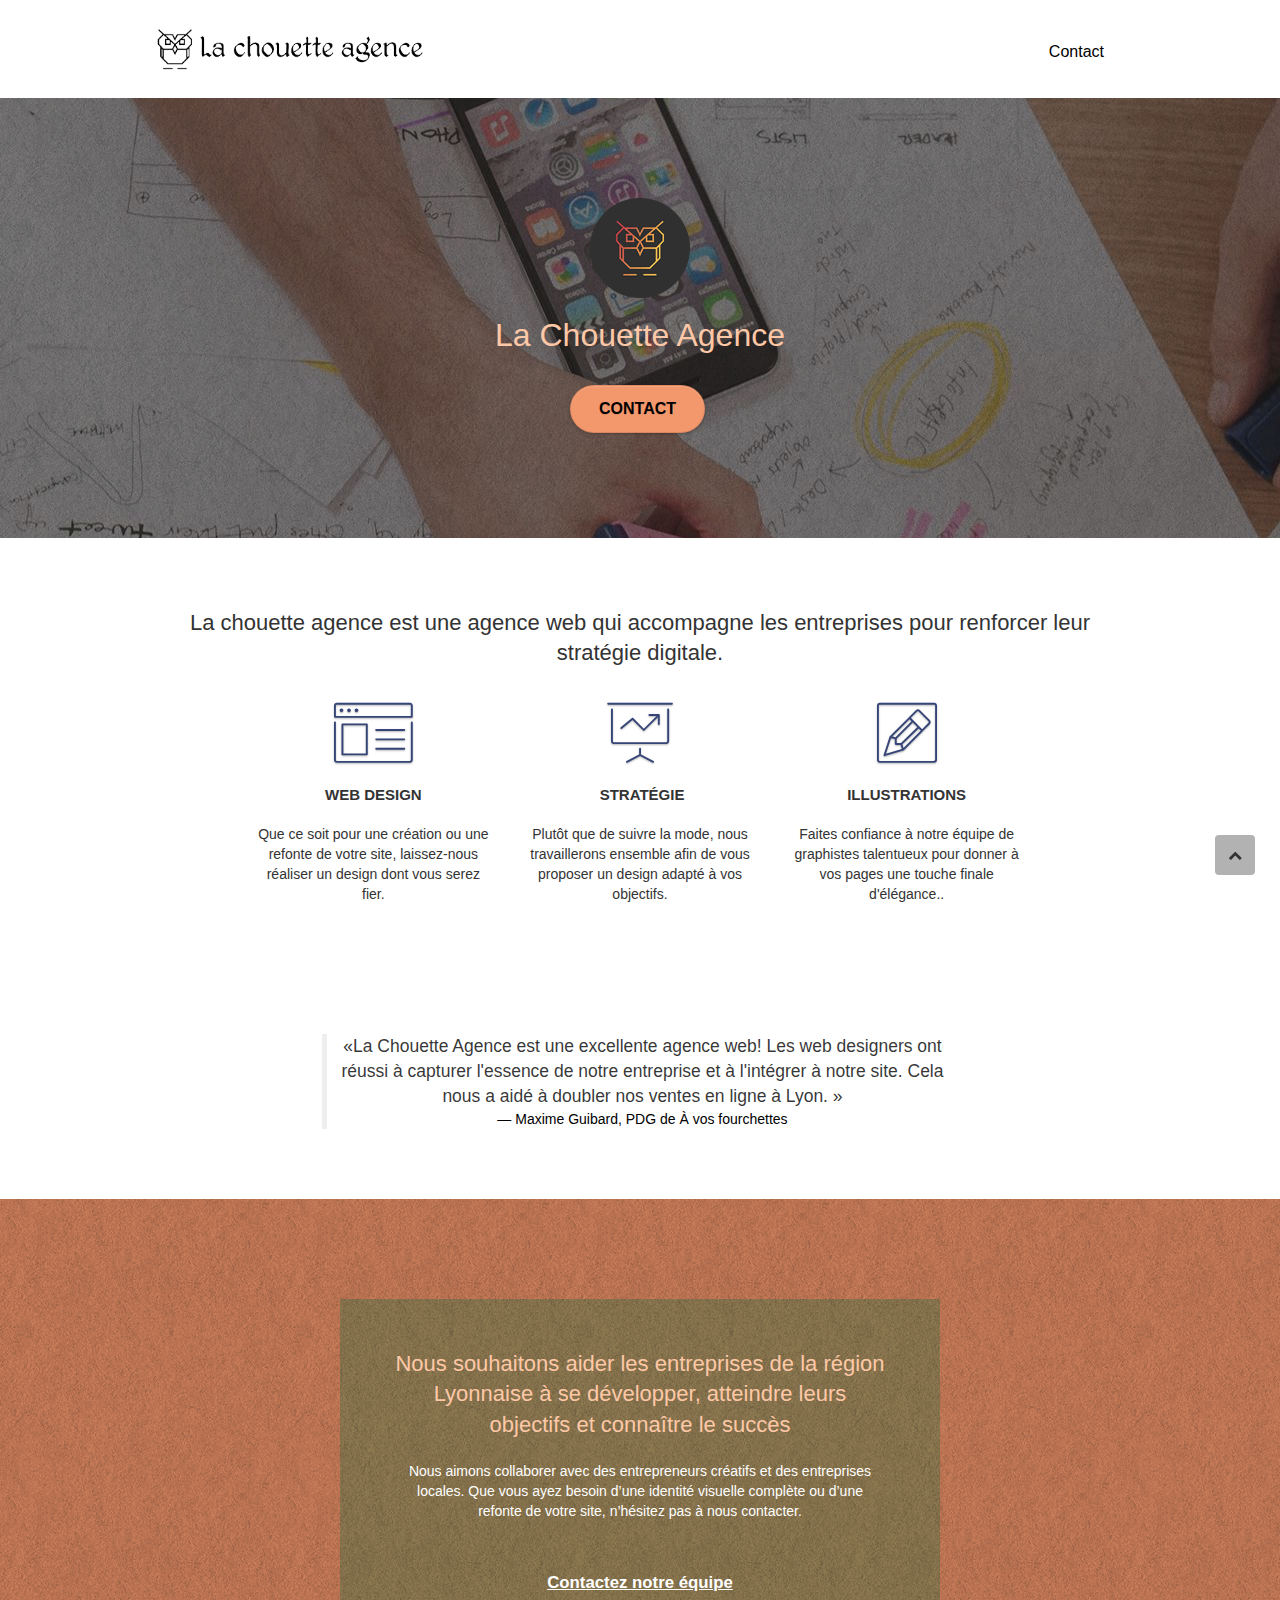
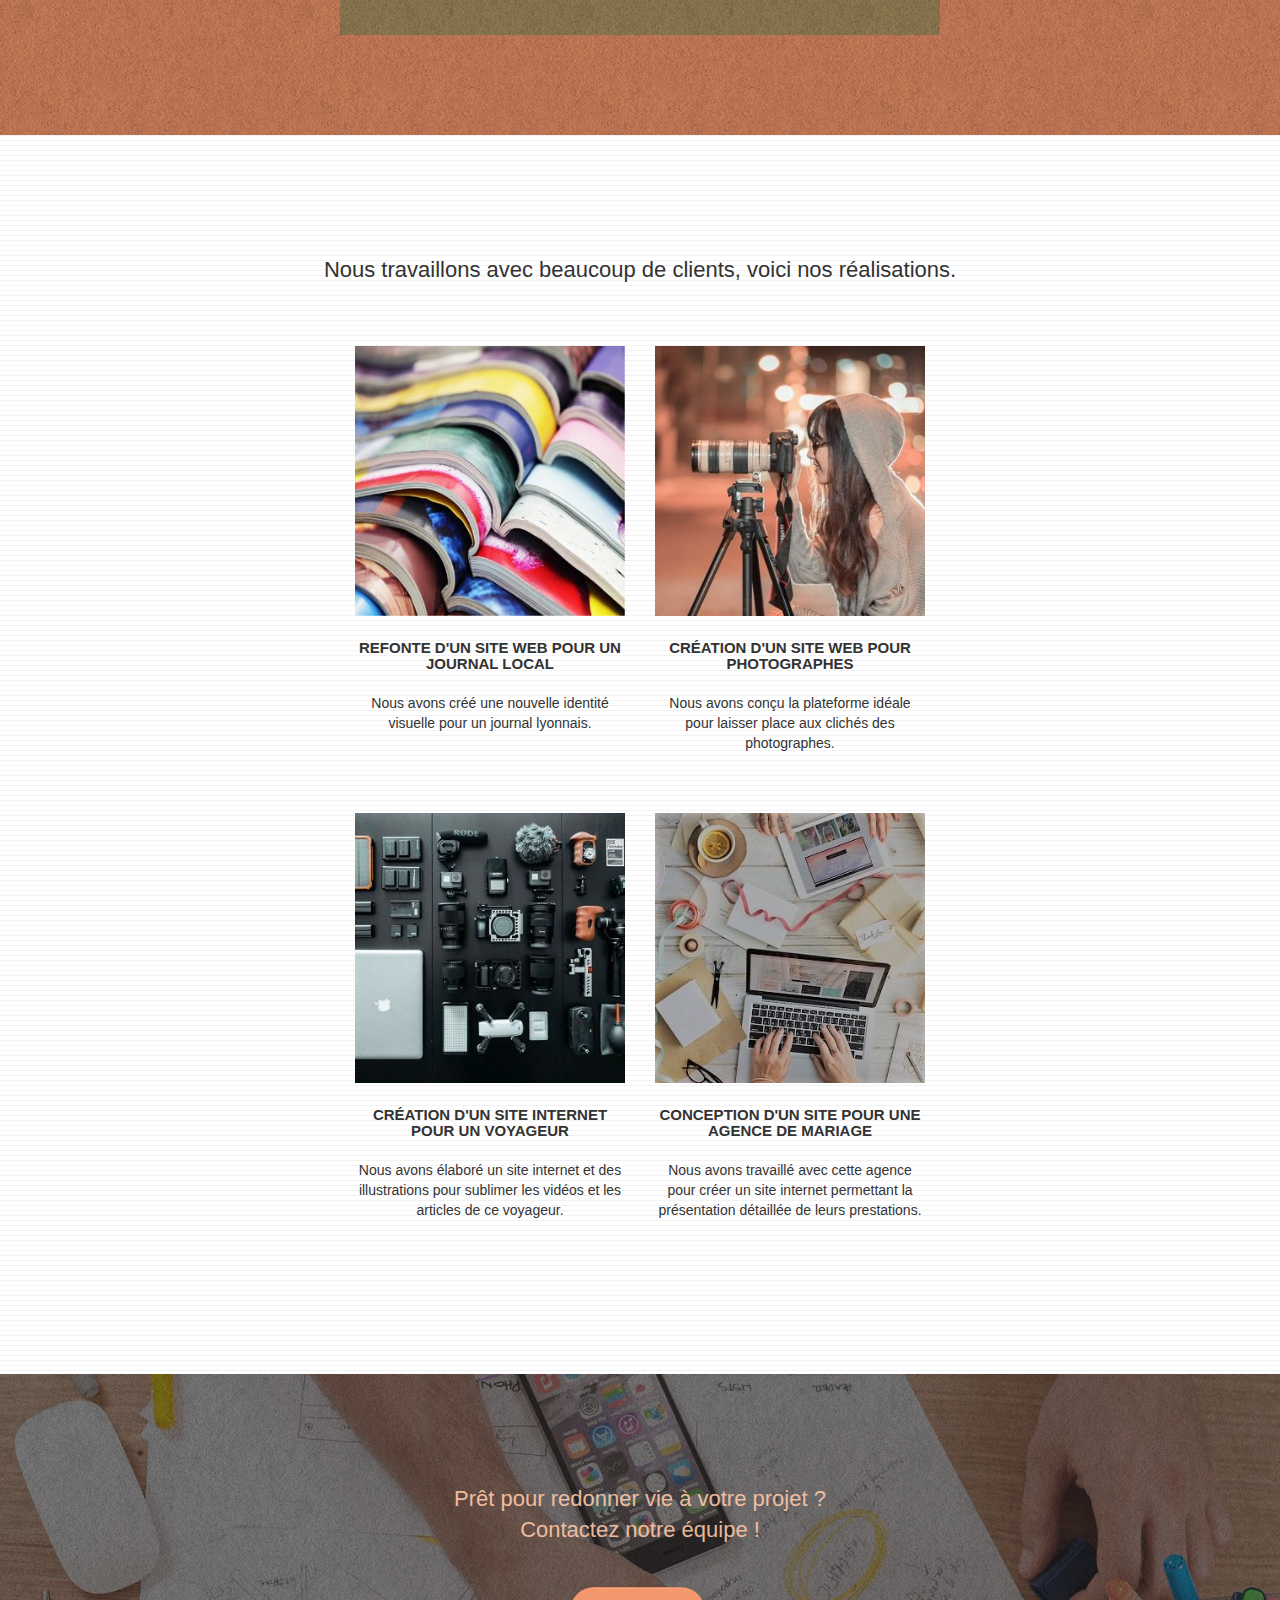
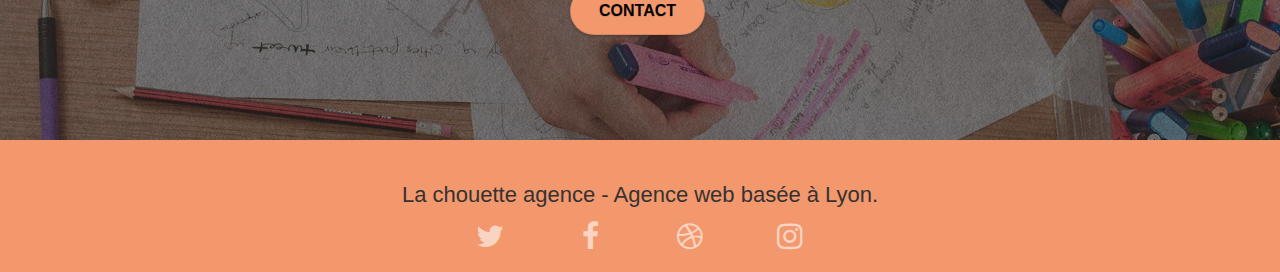
==== commit 9d40662c: "optimisation SEO" ====
--- a/index.html
+++ b/index.html
@@ -14,25 +14,35 @@
     <link rel="stylesheet" type="text/css" href="./css/font-awesome.css">
     
 
-    <title>La Chouette Agence, entreprise web design basée à Lyon</title>
-    <meta name="description" content="La Chouette Agence | Agence de web design basée à Lyon, qui aide les entreprises à améliorer leur visibilité sur le web.">
+    <title>La Chouette agence | Agence web à Lyon</title>
+    <meta name="description" content="La chouette agence est une agence web basée à Lyon. Nous construisons pour vous des sites internet modernes et dynamiques.">
 
     <!-- Twitter Card data -->
     <meta name="twitter:card" content="summary">
-    <meta name="twitter:site" content="https://github.com/GoldWomenAcademy/La-Chouette-Agence-Audit-SEO-">
+    <meta name="twitter:site" content="https://lachouetteagence.fatipereira.com/La-Chouette-Agence-Audit-SEO-">
     <meta name="twitter:title" content="La Chouette Agence, entreprise web design basée à Lyon">
     <meta name="twitter:description" content="La Chouette Agence, agence de web design basée à Lyon, qui aide les entreprises à améliorer leur visibilité sur le web.">
     <meta name="twitter:creator" content="@fatipereira">
     <meta name="twitter:image" content="img/la-chouette-agence.png">
 
     <!-- Open Graph data -->
-    <meta property="og:title" content="La Chouette Agence, entreprise web design basée à Lyon" />
-    <meta property="og:type" content="Site web La CHouette Agence" />
-    <meta property="og:url" content="https://github.com/GoldWomenAcademy/La-Chouette-Agence-Audit-SEO-" />
-    <meta property="og:image" content="img/la-chouette-agence.png" />
+    <meta property="og:title" content="La Chouette Agence | Agence web à Lyon"/>
+    <meta property="og:type" content="Site web La CHouette Agence"/>
+    <meta property="og:url" content="https://lachouetteagence.fatipereira.com/La-Chouette-Agence-Audit-SEO-"/>
+    <meta property="og:image" content="img/la-chouette-agence.png"/>
     <meta property="og:description" content="La Chouette Agence, agence de web design basée à Lyon, qui aide les entreprises à améliorer leur visibilité sur le web." />
-    <meta property="og:site_name" content="https://github.com/GoldWomenAcademy/La-Chouette-Agence-Audit-SEO-" />
-    <meta property="fb:admins" content="Facebook numeric ID" />
+    <meta property="og:site_name" content="https://lachouetteagence.fatipereira.com/La-Chouette-Agence-Audit-SEO-"/>
+    <meta property="fb:admins" content="Facebook numeric ID"/>
+
+    <!-- Global site tag (gtag.js) - Google Analytics -->
+<script async src="https://www.googletagmanager.com/gtag/js?id=UA-148996636-7"></script>
+<script>
+  window.dataLayer = window.dataLayer || [];
+  function gtag(){dataLayer.push(arguments);}
+  gtag('js', new Date());
+
+  gtag('config', 'UA-148996636-7');
+</script>   
 </head>
 
 <body>
@@ -108,7 +118,7 @@
                             &nbsp;Stratégie
                         </h3>
                         <p class="text-center ">
-                            Plutôt que de suivre la mode, nous travaillerons ensemble pour vous proposer un design adapté à vos objectifs.<br>
+                            Plutôt que de suivre la mode, nous travaillerons ensemble afin de vous proposer un design adapté à vos objectifs.<br>
                         </p>
                     </div>
                     <div class="col-sm-4">
--- a/style.css
+++ b/style.css
@@ -544,12 +544,33 @@
        max-width: 100%;
    }
 }
-@media only screen and (min-device-width: 768px) and (max-device-width: 1024px) and (orientation: landscape) {
+@media (max-width: 1024px) {
+   .bloc {
+       padding-left: 20px;
+       padding-right: 20px;
+   }
+   .bloc-tile-2.full-width-bloc .container,
+   .bloc-tile-3.full-width-bloc .container,
+   .bloc-tile-4.full-width-bloc .container,
+   .bloc.full-width-bloc {
+       padding-left: 0;
+       padding-right: 0;
+   }
+}
+@media (max-width: 992px) and (min-width: 768px) {
+   .navbar .nav {
+       max-width: 80%;
+   }
+   .nav-center.navbar .nav {
+       max-width: 100%;
+   }
+}
+@media only screen and (min-width: 768px) and (max-width: 1024px) and (orientation: landscape) {
    .b-parallax {
        background-attachment: scroll;
    }
 }
-@media only screen and (min-device-width: 1024px) and (max-device-width: 1366px) and (-webkit-min-device-pixel-ratio: 1.5) {
+@media only screen and (min-width: 1024px) and (max-width: 1366px) and (-webkit-min-device-pixel-ratio: 1.5) {
    .b-parallax {
        background-attachment: scroll;
    }
@@ -566,25 +587,20 @@
        overflow-x: hidden;
        position: relative;
    }
-   .bloc {
-       padding-left: constant(safe-area-inset-left);
-       padding-right: constant(safe-area-inset-right);
+   .bloc-group,
+   .bloc-group .bloc {
+       display: block;
+       width: 100%;
+   }
+   .bloc-fill-screen .fill-bloc-bottom-edge,
+   .bloc-fill-screen .fill-bloc-top-edge {
+       padding: 0 20px;
    }
 }
 @media (max-width: 767px) {
    .page-container {
        overflow-x: hidden;
        position: relative;
-   }
-   h1,
-   h2,
-   h3,
-   h4,
-   h5,
-   h6,
-   p {
-       padding-left: 10px !important;
-       padding-right: 10px !important;
    }
    .b-parallax {
        background-attachment: scroll;
@@ -603,6 +619,8 @@
        transform: none;
        -webkit-transform: none;
        -ms-transform: none;
+       display: flex;
+       flex-direction: column;
    }
    .nav > li {
        margin-top: 0;
@@ -615,6 +633,14 @@
    .nav > li:hover {
        background: rgba(0, 0, 0, 0.08);
    }
+   .dropdown .dropdown a .caret {
+       float: none;
+       margin: 5px 0 0 10px !important;
+       border: 4px solid #000;
+       border-bottom-color: transparent;
+       border-right-color: transparent;
+       border-left-color: transparent;
+   }
    #hero-bloc .navbar .nav {
        background: rgba(0, 0, 0, 0.8);
    }
@@ -638,11 +664,21 @@
        max-height: 40px;
        width: auto;
    }
+   .nav-invert .navbar-header {
+       float: none;
+       width: 100%;
+   }
+   .nav-invert .navbar-toggle {
+       float: left;
+       margin-left: 10px;
+   }
    .bloc {
        padding-left: 0;
        padding-right: 0;
    }
-   .bloc-lg {
+   .bloc-lg,
+   .bloc-xl,
+   .bloc-xxl {
        padding: 40px 0;
    }
    .bloc-md,
@@ -650,9 +686,20 @@
        padding-left: 0;
        padding-right: 0;
    }
+   .bloc-fill-screen .fill-bloc-bottom-edge,
+   .bloc-fill-screen .fill-bloc-top-edge,
+   .bloc-tile-2 .container,
+   .bloc-tile-3 .container,
+   .bloc-tile-4 .container {
+       padding-left: 0;
+       padding-right: 0;
+   }
    .a-block {
        padding: 0 10px;
    }
+   .btn-dwn {
+       display: none;
+   }
    .voffset {
        margin-top: 5px;
    }
@@ -661,6 +708,68 @@
    }
    .voffset-lg {
        margin-top: 30px;
+   }
+   .close-lightbox {
+       display: inline-block;
+   }
+   .blocsapp-device-iphone5 {
+       background-size: 216px 425px;
+       padding-top: 60px;
+       width: 216px;
+       height: 425px;
+   }
+   .blocsapp-device-iphone5 img {
+       width: 180px;
+       height: 320px;
+   }
+   .social {
+       width: 100%;
+   }
+   .bloc-mob-center-text {
+       text-align: center;
+   }
+   .bloc-lg {
+       padding: 0;
+   }
+   .row {
+       margin: 0;
+   }
+   .navbar {
+       padding: 0;
+   }
+   .black-background {
+       padding: 0;
+   }
+   blockquote {
+       margin-top: 40px;
+       padding: 0;
+   }
+   .bloc-sm {
+       padding: 0 50px 0 50px;
+   }
+   .bloc-md {
+       padding: 0;
+   }
+   .navbar-nav {
+       margin: 7.5px -15px 0 -15px;
+   }
+   .tight-width-whitespace {
+       padding-bottom: 15px;
+       padding-top: 15px;
+   }
+   .col-sm-12 img {
+       max-width: 100px;
+   }
+   .row-no-gutters {
+       padding-bottom: 20px;
+   }
+}
+@media all and (max-width: 576px) {
+   form {
+       padding: 25px 5px 25px 5px;
+   }
+   .col-sm-6 div {
+       padding: 0 5px 0 5px;
    }
 }
 @media (max-width: 400px) {
@@ -668,7 +777,9 @@
        padding-left: 0;
        padding-right: 0;
    }
-   .social-link {
-       font-size: 12px;
-   }
-}
+
+   .social  {
+      display: none;
+   }
+
+}
--- a/css/et-line.css
+++ b/css/et-line.css
@@ -1,519 +1 @@
-@font-face {
-    font-family: et-line;
-    src: url(../fonts/et-line.eot);
-    src: url(../fonts/et-line.eot?#iefix) format('embedded-opentype'), url(../fonts/et-line.woff) format('woff'), url(../fonts/et-line.ttf) format('truetype'), url(../fonts/et-line.svg#et-line) format('svg');
-    font-weight: 400;
-    font-style: normal
-}
-
-.et-icon-adjustments,
-.et-icon-alarmclock,
-.et-icon-anchor,
-.et-icon-aperture,
-.et-icon-attachment,
-.et-icon-bargraph,
-.et-icon-basket,
-.et-icon-beaker,
-.et-icon-bike,
-.et-icon-book-open,
-.et-icon-briefcase,
-.et-icon-browser,
-.et-icon-calendar,
-.et-icon-camera,
-.et-icon-caution,
-.et-icon-chat,
-.et-icon-circle-compass,
-.et-icon-clipboard,
-.et-icon-clock,
-.et-icon-cloud,
-.et-icon-compass,
-.et-icon-desktop,
-.et-icon-dial,
-.et-icon-document,
-.et-icon-documents,
-.et-icon-download,
-.et-icon-dribbble,
-.et-icon-edit,
-.et-icon-envelope,
-.et-icon-expand,
-.et-icon-facebook,
-.et-icon-flag,
-.et-icon-focus,
-.et-icon-gears,
-.et-icon-genius,
-.et-icon-gift,
-.et-icon-global,
-.et-icon-globe,
-.et-icon-googleplus,
-.et-icon-grid,
-.et-icon-happy,
-.et-icon-hazardous,
-.et-icon-heart,
-.et-icon-hotairballoon,
-.et-icon-hourglass,
-.et-icon-key,
-.et-icon-laptop,
-.et-icon-layers,
-.et-icon-lifesaver,
-.et-icon-lightbulb,
-.et-icon-linegraph,
-.et-icon-linkedin,
-.et-icon-lock,
-.et-icon-magnifying-glass,
-.et-icon-map,
-.et-icon-map-pin,
-.et-icon-megaphone,
-.et-icon-mic,
-.et-icon-mobile,
-.et-icon-newspaper,
-.et-icon-notebook,
-.et-icon-paintbrush,
-.et-icon-paperclip,
-.et-icon-pencil,
-.et-icon-phone,
-.et-icon-picture,
-.et-icon-pictures,
-.et-icon-piechart,
-.et-icon-presentation,
-.et-icon-pricetags,
-.et-icon-printer,
-.et-icon-profile-female,
-.et-icon-profile-male,
-.et-icon-puzzle,
-.et-icon-quote,
-.et-icon-recycle,
-.et-icon-refresh,
-.et-icon-ribbon,
-.et-icon-rss,
-.et-icon-sad,
-.et-icon-scissors,
-.et-icon-scope,
-.et-icon-search,
-.et-icon-shield,
-.et-icon-speedometer,
-.et-icon-strategy,
-.et-icon-streetsign,
-.et-icon-tablet,
-.et-icon-target,
-.et-icon-telescope,
-.et-icon-toolbox,
-.et-icon-tools,
-.et-icon-tools-2,
-.et-icon-trophy,
-.et-icon-tumblr,
-.et-icon-twitter,
-.et-icon-upload,
-.et-icon-video,
-.et-icon-wallet,
-.et-icon-wine {
-    font-family: et-line;
-    speak: none;
-    font-style: normal;
-    font-weight: 400;
-    font-variant: normal;
-    text-transform: none;
-    line-height: 1;
-    -webkit-font-smoothing: antialiased;
-    -moz-osx-font-smoothing: grayscale;
-    display: inline-block
-}
-
-.et-icon-mobile:before {
-    content: "\e000"
-}
-
-.et-icon-laptop:before {
-    content: "\e001"
-}
-
-.et-icon-desktop:before {
-    content: "\e002"
-}
-
-.et-icon-tablet:before {
-    content: "\e003"
-}
-
-.et-icon-phone:before {
-    content: "\e004"
-}
-
-.et-icon-document:before {
-    content: "\e005"
-}
-
-.et-icon-documents:before {
-    content: "\e006"
-}
-
-.et-icon-search:before {
-    content: "\e007"
-}
-
-.et-icon-clipboard:before {
-    content: "\e008"
-}
-
-.et-icon-newspaper:before {
-    content: "\e009"
-}
-
-.et-icon-notebook:before {
-    content: "\e00a"
-}
-
-.et-icon-book-open:before {
-    content: "\e00b"
-}
-
-.et-icon-browser:before {
-    content: "\e00c"
-}
-
-.et-icon-calendar:before {
-    content: "\e00d"
-}
-
-.et-icon-presentation:before {
-    content: "\e00e"
-}
-
-.et-icon-picture:before {
-    content: "\e00f"
-}
-
-.et-icon-pictures:before {
-    content: "\e010"
-}
-
-.et-icon-video:before {
-    content: "\e011"
-}
-
-.et-icon-camera:before {
-    content: "\e012"
-}
-
-.et-icon-printer:before {
-    content: "\e013"
-}
-
-.et-icon-toolbox:before {
-    content: "\e014"
-}
-
-.et-icon-briefcase:before {
-    content: "\e015"
-}
-
-.et-icon-wallet:before {
-    content: "\e016"
-}
-
-.et-icon-gift:before {
-    content: "\e017"
-}
-
-.et-icon-bargraph:before {
-    content: "\e018"
-}
-
-.et-icon-grid:before {
-    content: "\e019"
-}
-
-.et-icon-expand:before {
-    content: "\e01a"
-}
-
-.et-icon-focus:before {
-    content: "\e01b"
-}
-
-.et-icon-edit:before {
-    content: "\e01c"
-}
-
-.et-icon-adjustments:before {
-    content: "\e01d"
-}
-
-.et-icon-ribbon:before {
-    content: "\e01e"
-}
-
-.et-icon-hourglass:before {
-    content: "\e01f"
-}
-
-.et-icon-lock:before {
-    content: "\e020"
-}
-
-.et-icon-megaphone:before {
-    content: "\e021"
-}
-
-.et-icon-shield:before {
-    content: "\e022"
-}
-
-.et-icon-trophy:before {
-    content: "\e023"
-}
-
-.et-icon-flag:before {
-    content: "\e024"
-}
-
-.et-icon-map:before {
-    content: "\e025"
-}
-
-.et-icon-puzzle:before {
-    content: "\e026"
-}
-
-.et-icon-basket:before {
-    content: "\e027"
-}
-
-.et-icon-envelope:before {
-    content: "\e028"
-}
-
-.et-icon-streetsign:before {
-    content: "\e029"
-}
-
-.et-icon-telescope:before {
-    content: "\e02a"
-}
-
-.et-icon-gears:before {
-    content: "\e02b"
-}
-
-.et-icon-key:before {
-    content: "\e02c"
-}
-
-.et-icon-paperclip:before {
-    content: "\e02d"
-}
-
-.et-icon-attachment:before {
-    content: "\e02e"
-}
-
-.et-icon-pricetags:before {
-    content: "\e02f"
-}
-
-.et-icon-lightbulb:before {
-    content: "\e030"
-}
-
-.et-icon-layers:before {
-    content: "\e031"
-}
-
-.et-icon-pencil:before {
-    content: "\e032"
-}
-
-.et-icon-tools:before {
-    content: "\e033"
-}
-
-.et-icon-tools-2:before {
-    content: "\e034"
-}
-
-.et-icon-scissors:before {
-    content: "\e035"
-}
-
-.et-icon-paintbrush:before {
-    content: "\e036"
-}
-
-.et-icon-magnifying-glass:before {
-    content: "\e037"
-}
-
-.et-icon-circle-compass:before {
-    content: "\e038"
-}
-
-.et-icon-linegraph:before {
-    content: "\e039"
-}
-
-.et-icon-mic:before {
-    content: "\e03a"
-}
-
-.et-icon-strategy:before {
-    content: "\e03b"
-}
-
-.et-icon-beaker:before {
-    content: "\e03c"
-}
-
-.et-icon-caution:before {
-    content: "\e03d"
-}
-
-.et-icon-recycle:before {
-    content: "\e03e"
-}
-
-.et-icon-anchor:before {
-    content: "\e03f"
-}
-
-.et-icon-profile-male:before {
-    content: "\e040"
-}
-
-.et-icon-profile-female:before {
-    content: "\e041"
-}
-
-.et-icon-bike:before {
-    content: "\e042"
-}
-
-.et-icon-wine:before {
-    content: "\e043"
-}
-
-.et-icon-hotairballoon:before {
-    content: "\e044"
-}
-
-.et-icon-globe:before {
-    content: "\e045"
-}
-
-.et-icon-genius:before {
-    content: "\e046"
-}
-
-.et-icon-map-pin:before {
-    content: "\e047"
-}
-
-.et-icon-dial:before {
-    content: "\e048"
-}
-
-.et-icon-chat:before {
-    content: "\e049"
-}
-
-.et-icon-heart:before {
-    content: "\e04a"
-}
-
-.et-icon-cloud:before {
-    content: "\e04b"
-}
-
-.et-icon-upload:before {
-    content: "\e04c"
-}
-
-.et-icon-download:before {
-    content: "\e04d"
-}
-
-.et-icon-target:before {
-    content: "\e04e"
-}
-
-.et-icon-hazardous:before {
-    content: "\e04f"
-}
-
-.et-icon-piechart:before {
-    content: "\e050"
-}
-
-.et-icon-speedometer:before {
-    content: "\e051"
-}
-
-.et-icon-global:before {
-    content: "\e052"
-}
-
-.et-icon-compass:before {
-    content: "\e053"
-}
-
-.et-icon-lifesaver:before {
-    content: "\e054"
-}
-
-.et-icon-clock:before {
-    content: "\e055"
-}
-
-.et-icon-aperture:before {
-    content: "\e056"
-}
-
-.et-icon-quote:before {
-    content: "\e057"
-}
-
-.et-icon-scope:before {
-    content: "\e058"
-}
-
-.et-icon-alarmclock:before {
-    content: "\e059"
-}
-
-.et-icon-refresh:before {
-    content: "\e05a"
-}
-
-.et-icon-happy:before {
-    content: "\e05b"
-}
-
-.et-icon-sad:before {
-    content: "\e05c"
-}
-
-.et-icon-facebook:before {
-    content: "\e05d"
-}
-
-.et-icon-twitter:before {
-    content: "\e05e"
-}
-
-.et-icon-googleplus:before {
-    content: "\e05f"
-}
-
-.et-icon-rss:before {
-    content: "\e060"
-}
-
-.et-icon-tumblr:before {
-    content: "\e061"
-}
-
-.et-icon-linkedin:before {
-    content: "\e062"
-}
-
-.et-icon-dribbble:before {
-    content: "\e063"
-}+@font-face{font-family:et-line;src:url(../fonts/et-line.eot);src:url(../fonts/et-line.eot?#iefix) format('embedded-opentype'),url(../fonts/et-line.woff) format('woff'),url(../fonts/et-line.ttf) format('truetype'),url(../fonts/et-line.svg#et-line) format('svg');font-weight:400;font-style:normal}.et-icon-adjustments,.et-icon-alarmclock,.et-icon-anchor,.et-icon-aperture,.et-icon-attachment,.et-icon-bargraph,.et-icon-basket,.et-icon-beaker,.et-icon-bike,.et-icon-book-open,.et-icon-briefcase,.et-icon-browser,.et-icon-calendar,.et-icon-camera,.et-icon-caution,.et-icon-chat,.et-icon-circle-compass,.et-icon-clipboard,.et-icon-clock,.et-icon-cloud,.et-icon-compass,.et-icon-desktop,.et-icon-dial,.et-icon-document,.et-icon-documents,.et-icon-download,.et-icon-dribbble,.et-icon-edit,.et-icon-envelope,.et-icon-expand,.et-icon-facebook,.et-icon-flag,.et-icon-focus,.et-icon-gears,.et-icon-genius,.et-icon-gift,.et-icon-global,.et-icon-globe,.et-icon-googleplus,.et-icon-grid,.et-icon-happy,.et-icon-hazardous,.et-icon-heart,.et-icon-hotairballoon,.et-icon-hourglass,.et-icon-key,.et-icon-laptop,.et-icon-layers,.et-icon-lifesaver,.et-icon-lightbulb,.et-icon-linegraph,.et-icon-linkedin,.et-icon-lock,.et-icon-magnifying-glass,.et-icon-map,.et-icon-map-pin,.et-icon-megaphone,.et-icon-mic,.et-icon-mobile,.et-icon-newspaper,.et-icon-notebook,.et-icon-paintbrush,.et-icon-paperclip,.et-icon-pencil,.et-icon-phone,.et-icon-picture,.et-icon-pictures,.et-icon-piechart,.et-icon-presentation,.et-icon-pricetags,.et-icon-printer,.et-icon-profile-female,.et-icon-profile-male,.et-icon-puzzle,.et-icon-quote,.et-icon-recycle,.et-icon-refresh,.et-icon-ribbon,.et-icon-rss,.et-icon-sad,.et-icon-scissors,.et-icon-scope,.et-icon-search,.et-icon-shield,.et-icon-speedometer,.et-icon-strategy,.et-icon-streetsign,.et-icon-tablet,.et-icon-target,.et-icon-telescope,.et-icon-toolbox,.et-icon-tools,.et-icon-tools-2,.et-icon-trophy,.et-icon-tumblr,.et-icon-twitter,.et-icon-upload,.et-icon-video,.et-icon-wallet,.et-icon-wine{font-family:et-line;font-style:normal;font-weight:400;font-variant:normal;text-transform:none;line-height:1;-webkit-font-smoothing:antialiased;-moz-osx-font-smoothing:grayscale;display:inline-block}.et-icon-mobile:before{content:"\e000"}.et-icon-laptop:before{content:"\e001"}.et-icon-desktop:before{content:"\e002"}.et-icon-tablet:before{content:"\e003"}.et-icon-phone:before{content:"\e004"}.et-icon-document:before{content:"\e005"}.et-icon-documents:before{content:"\e006"}.et-icon-search:before{content:"\e007"}.et-icon-clipboard:before{content:"\e008"}.et-icon-newspaper:before{content:"\e009"}.et-icon-notebook:before{content:"\e00a"}.et-icon-book-open:before{content:"\e00b"}.et-icon-browser:before{content:"\e00c"}.et-icon-calendar:before{content:"\e00d"}.et-icon-presentation:before{content:"\e00e"}.et-icon-picture:before{content:"\e00f"}.et-icon-pictures:before{content:"\e010"}.et-icon-video:before{content:"\e011"}.et-icon-camera:before{content:"\e012"}.et-icon-printer:before{content:"\e013"}.et-icon-toolbox:before{content:"\e014"}.et-icon-briefcase:before{content:"\e015"}.et-icon-wallet:before{content:"\e016"}.et-icon-gift:before{content:"\e017"}.et-icon-bargraph:before{content:"\e018"}.et-icon-grid:before{content:"\e019"}.et-icon-expand:before{content:"\e01a"}.et-icon-focus:before{content:"\e01b"}.et-icon-edit:before{content:"\e01c"}.et-icon-adjustments:before{content:"\e01d"}.et-icon-ribbon:before{content:"\e01e"}.et-icon-hourglass:before{content:"\e01f"}.et-icon-lock:before{content:"\e020"}.et-icon-megaphone:before{content:"\e021"}.et-icon-shield:before{content:"\e022"}.et-icon-trophy:before{content:"\e023"}.et-icon-flag:before{content:"\e024"}.et-icon-map:before{content:"\e025"}.et-icon-puzzle:before{content:"\e026"}.et-icon-basket:before{content:"\e027"}.et-icon-envelope:before{content:"\e028"}.et-icon-streetsign:before{content:"\e029"}.et-icon-telescope:before{content:"\e02a"}.et-icon-gears:before{content:"\e02b"}.et-icon-key:before{content:"\e02c"}.et-icon-paperclip:before{content:"\e02d"}.et-icon-attachment:before{content:"\e02e"}.et-icon-pricetags:before{content:"\e02f"}.et-icon-lightbulb:before{content:"\e030"}.et-icon-layers:before{content:"\e031"}.et-icon-pencil:before{content:"\e032"}.et-icon-tools:before{content:"\e033"}.et-icon-tools-2:before{content:"\e034"}.et-icon-scissors:before{content:"\e035"}.et-icon-paintbrush:before{content:"\e036"}.et-icon-magnifying-glass:before{content:"\e037"}.et-icon-circle-compass:before{content:"\e038"}.et-icon-linegraph:before{content:"\e039"}.et-icon-mic:before{content:"\e03a"}.et-icon-strategy:before{content:"\e03b"}.et-icon-beaker:before{content:"\e03c"}.et-icon-caution:before{content:"\e03d"}.et-icon-recycle:before{content:"\e03e"}.et-icon-anchor:before{content:"\e03f"}.et-icon-profile-male:before{content:"\e040"}.et-icon-profile-female:before{content:"\e041"}.et-icon-bike:before{content:"\e042"}.et-icon-wine:before{content:"\e043"}.et-icon-hotairballoon:before{content:"\e044"}.et-icon-globe:before{content:"\e045"}.et-icon-genius:before{content:"\e046"}.et-icon-map-pin:before{content:"\e047"}.et-icon-dial:before{content:"\e048"}.et-icon-chat:before{content:"\e049"}.et-icon-heart:before{content:"\e04a"}.et-icon-cloud:before{content:"\e04b"}.et-icon-upload:before{content:"\e04c"}.et-icon-download:before{content:"\e04d"}.et-icon-target:before{content:"\e04e"}.et-icon-hazardous:before{content:"\e04f"}.et-icon-piechart:before{content:"\e050"}.et-icon-speedometer:before{content:"\e051"}.et-icon-global:before{content:"\e052"}.et-icon-compass:before{content:"\e053"}.et-icon-lifesaver:before{content:"\e054"}.et-icon-clock:before{content:"\e055"}.et-icon-aperture:before{content:"\e056"}.et-icon-quote:before{content:"\e057"}.et-icon-scope:before{content:"\e058"}.et-icon-alarmclock:before{content:"\e059"}.et-icon-refresh:before{content:"\e05a"}.et-icon-happy:before{content:"\e05b"}.et-icon-sad:before{content:"\e05c"}.et-icon-facebook:before{content:"\e05d"}.et-icon-twitter:before{content:"\e05e"}.et-icon-googleplus:before{content:"\e05f"}.et-icon-rss:before{content:"\e060"}.et-icon-tumblr:before{content:"\e061"}.et-icon-linkedin:before{content:"\e062"}.et-icon-dribbble:before{content:"\e063"}